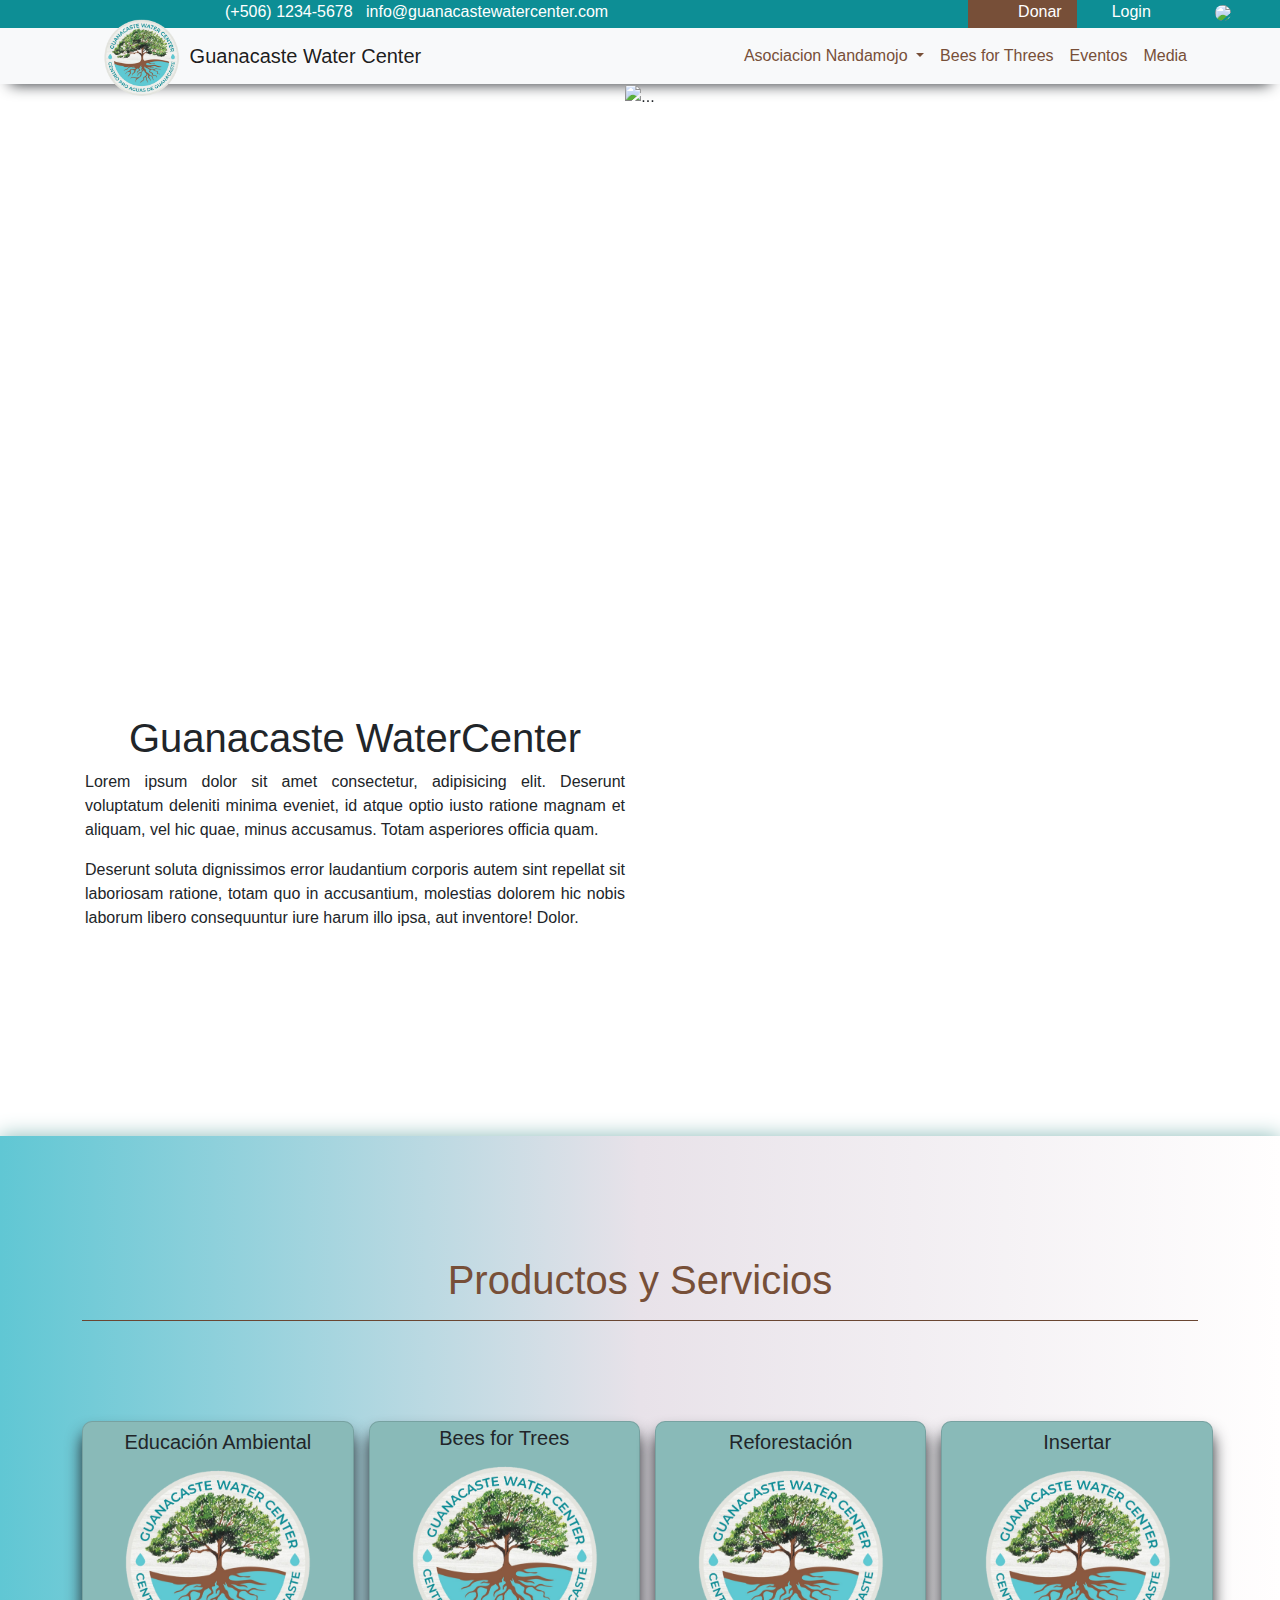
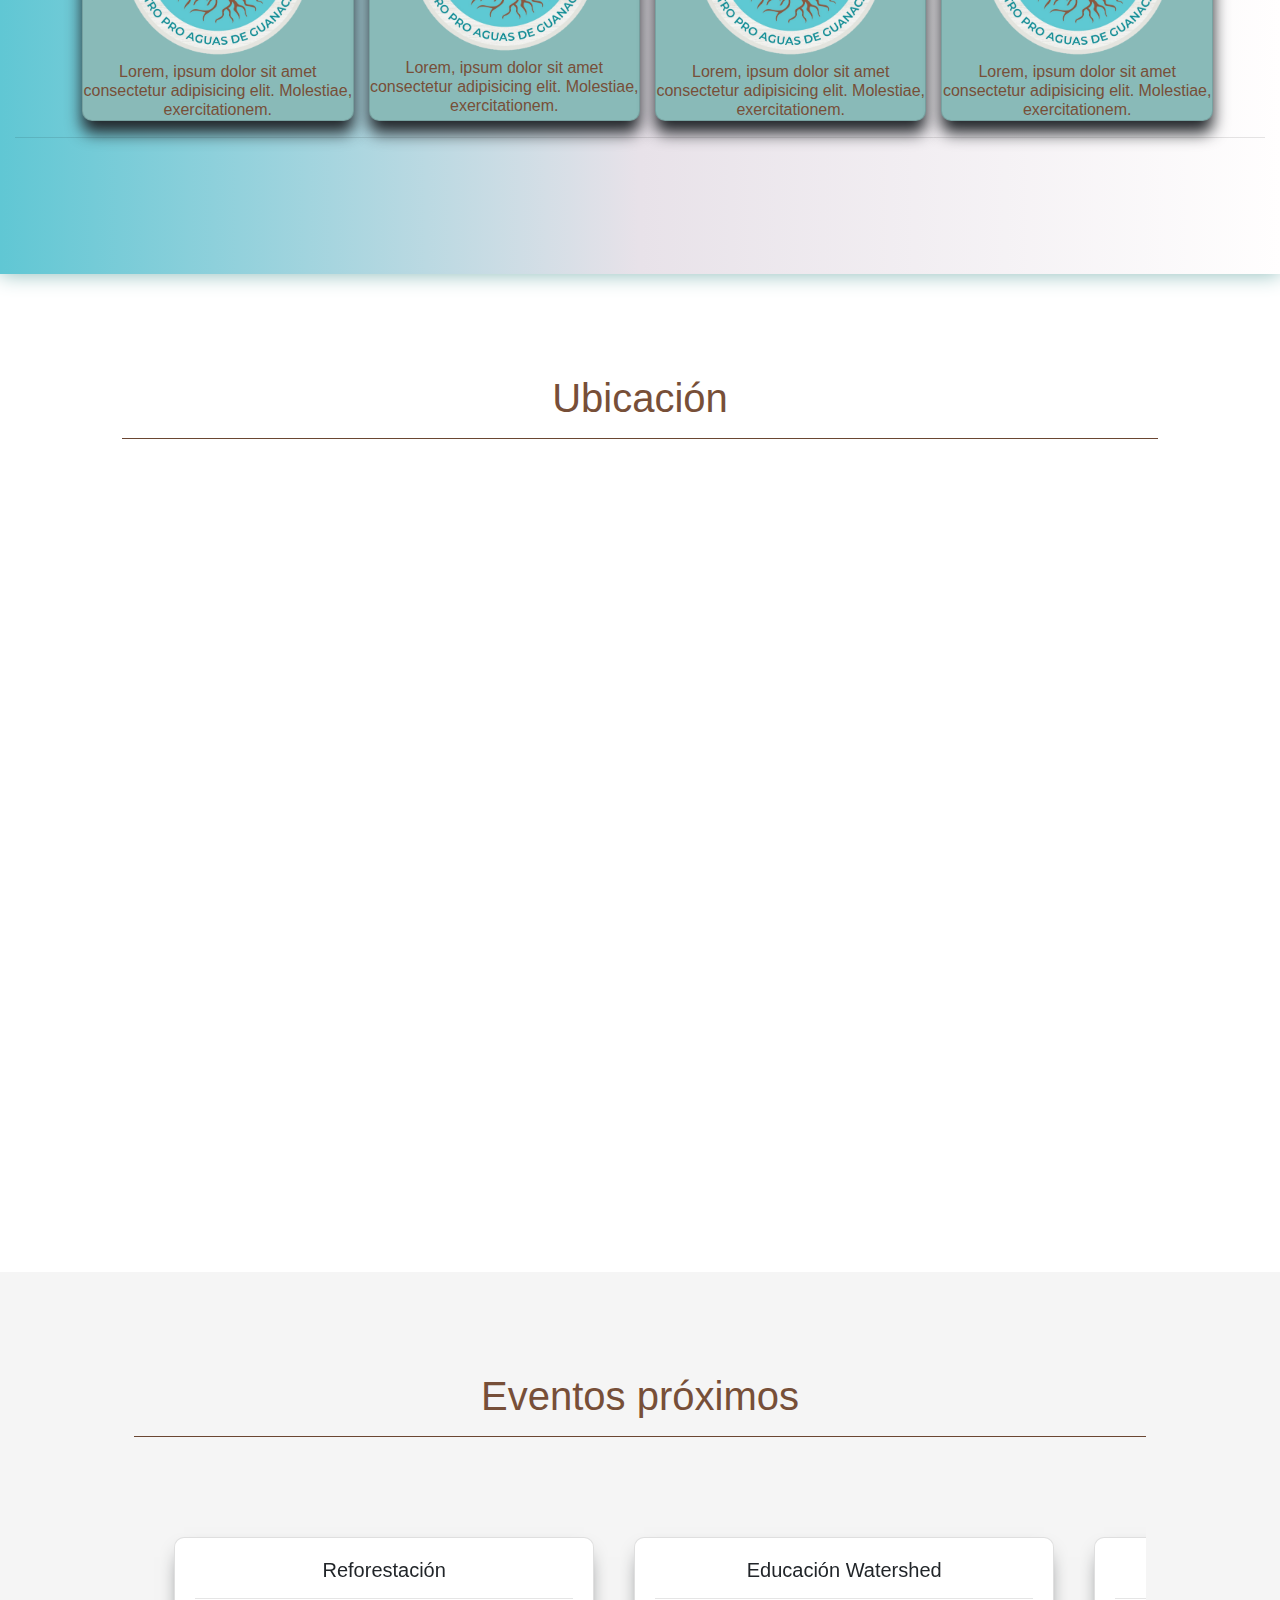
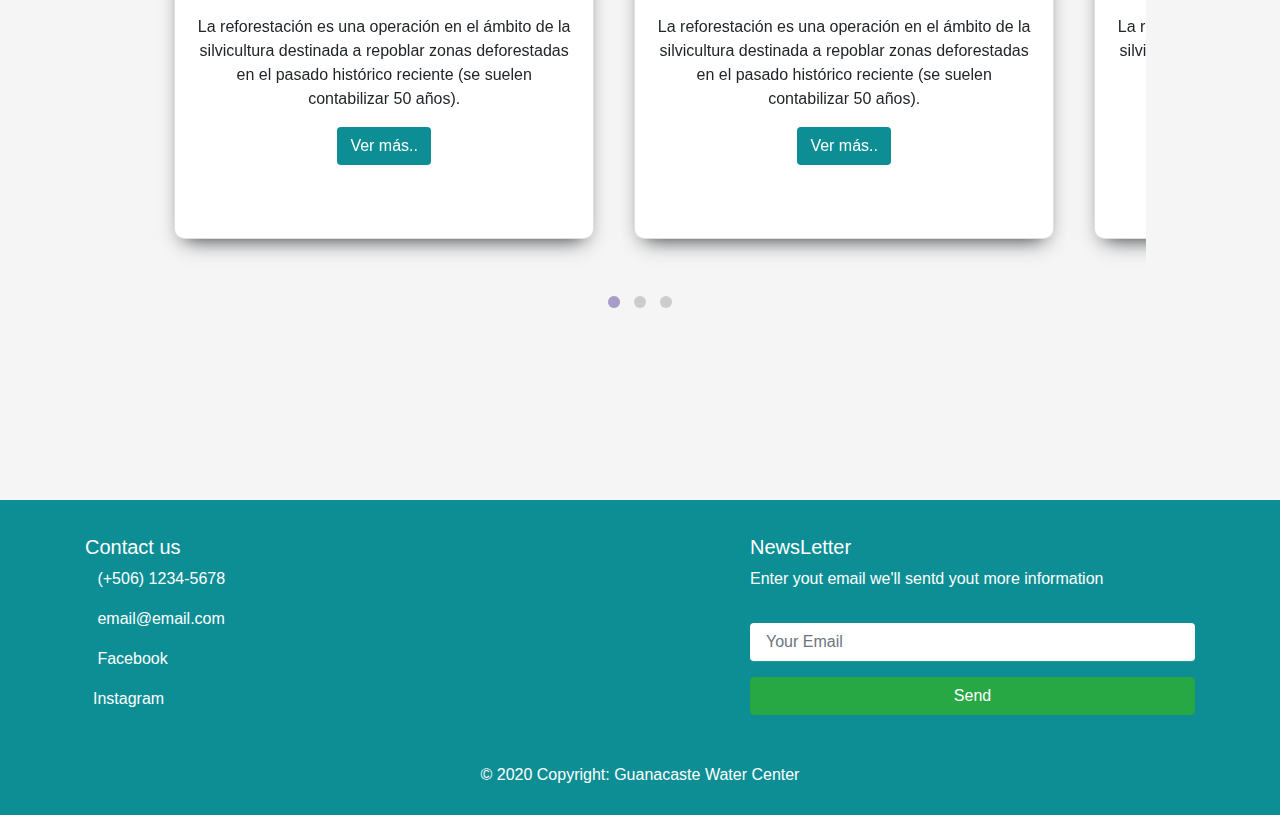
==== index.html @ 2e6955b2 "actualizacion" ====
<!DOCTYPE html>
<html lang="en">

<head>
    <meta charset="UTF-8">

    <link rel="stylesheet" href="https://stackpath.bootstrapcdn.com/bootstrap/4.4.1/css/bootstrap.min.css" integrity="sha384-Vkoo8x4CGsO3+Hhxv8T/Q5PaXtkKtu6ug5TOeNV6gBiFeWPGFN9MuhOf23Q9Ifjh" crossorigin="anonymous">

    <link rel="stylesheet" href="https://use.fontawesome.com/releases/v5.0.13/css/all.css" integrity="sha384-DNOHZ68U8hZfKXOrtjWvjxusGo9WQnrNx2sqG0tfsghAvtVlRW3tvkXWZh58N9jp" crossorigin="anonymous">

    <link href="https://fonts.googleapis.com/css2?family=Fauna+One&family=Sansita:wght@700&display=swap" rel="stylesheet">

    <link rel="stylesheet" href="css/Index.css">

    <link rel="stylesheet" href="/css/libs/glider.min.css">

    <meta name="viewport" content="width=device-width, initial-scale=1.0">

    <title>Guanacaste Water Center</title>

</head>

<body>

    <header>

        <div id="first_navbar" class="d-none d-xl-block">
            <div class="row">
                <div class="col-9 text-left">
                    <p class="text-white phone"><i class="fas fa-phone"></i> (+506) 1234-5678&nbsp;&nbsp; <i class="fas fa-envelope"></i> info@guanacastewatercenter.com</p>

                </div>
                <div class="col-1 text-right donar">

                    <p class="text-white"><i class="fas fa-hand-holding-usd">&nbsp;</i>Donar</p>
                </div>
                <div class="col-1 text-center">
                    <p class="text-white"><i class="fas fa-sign-in-alt"></i> Login</p>
                </div>
                <div class="col-1 text-right bandera">
                    <img class="rounded-circle" src="img/bandera.png" alt=" " height="20px" width="20px"><i class="fas fa-chevron-down text-light ml-1 "></i>
                </div>
            </div>
        </div>


        <nav class="navbar navbar-expand-lg navbar-light bg-light">
            <div class="container">
                <a class="navbar-brand" href="Index.html">
                    <div class="row">
                        <div class="col ">
                            <img src="img/7.png" width="30" height="30" class="flota d-inline-block align-top disableWidth720" alt=" ">
                        </div>
                        <div class="col-12 col-md-8">
                            &nbsp;Guanacaste Water Center
                        </div>
                    </div>
                </a>
                <button class="navbar-toggler" type="button" data-toggle="collapse" data-target="#navbarSupportedContent" aria-controls="navbarSupportedContent" aria-expanded="false" aria-label="Toggle navigation">
                    <span class="navbar-toggler-icon"></span>
                  </button>

                <div class="collapse navbar-collapse" id="navbarSupportedContent">

                    <ul class="navbar-nav ml-auto">
                        <li class="nav-item active dropdown">
                            <a routerLinkActive="active" class="nav-link dropdown-toggle color_texto" routerLink="/ " id="navbarDropdown" role="button" data-toggle="dropdown" aria-haspopup="true" aria-expanded="false">
                            Asociacion Nandamojo
                        </a>
                            <div class="dropdown-menu" aria-labelledby="navbarDropdown">
                                <a class="dropdown-item color_texto" routerLink="/ " href="aboutUs.html ">About us</a>
                                <hr>
                                <a class="dropdown-item color_texto " routerLink="/ " href="gw.html ">Guanacaste Watershed</a>
                            </div>
                        </li>


                        <li class="nav-item active">
                            <a class="nav-link color_texto" routerLinkActive="active" routerLink="/ " href="bft.html ">Bees for Threes</a>
                        </li>

                        <li class="nav-item active">
                            <a class="nav-link color_texto" routerLinkActive="active" routerLink="/ " href="eventos.html ">Eventos</a>
                        </li>

                        <li class="nav-item active">
                            <a class="nav-link color_texto" routerLinkActive="active" routerLink="/ " href="media.html ">Media</a>
                        </li>

                    </ul>

                </div>
            </div>
        </nav>

    </header>

    <!-- fin de los Headers-->

    <!--Carrusel Principal-->
    <div id="carousel-principal" class="carousel slide" data-ride="carousel">

        <ol class="carousel-indicators">
            <li data-target="#carousel-principal" data-slide-to="0" class="active"></li>
            <li data-target="#carousel-principal" data-slide-to="1"></li>
            <li data-target="#carousel-principal" data-slide-to="2"></li>
            <li data-target="#carousel-principal" data-slide-to="3"></li>
            <li data-target="#carousel-principal" data-slide-to="4"></li>
            <li data-target="#carousel-principal" data-slide-to="5"></li>
        </ol>

        <div class="carousel-inner">

            <div class="carousel-item active">
                <img src="img/1.jpg " class="img-carousel-principal" alt="...">

                <div class="carousel-caption">
                    <h1 class="col-10 offset-1">Centro para educación, experimentación y modelos de manejo de agua</h1>
                </div>

            </div>

            <div class="carousel-item">
                <img src="img/2.jpg " class="img-carousel-principal" alt="...">

                <div class="carousel-caption">
                    <h1 class="col-10 offset-1">Brindamos conocimientos para afrontar los retos del cambio climático</h1>
                </div>

            </div>

            <div class="carousel-item">
                <img src="img/3.jpg" class="img-carousel-principal" alt="...">

                <div class="carousel-caption">
                    <h1 class="col-10 offset-1">Proveemos de plantas y herramientas a las comunidades</h1>
                </div>

            </div>

            <div class="carousel-item">
                <img src="img/4.jpg" class="img-carousel-principal" alt="... ">

                <div class="carousel-caption">
                    <h1 class="col-10 offset-1 ">Asegurando agua para el futuro</h1>
                </div>

            </div>

            <div class="carousel-item">
                <img src="img/5.jpg" class="img-carousel-principal" alt="... ">

                <div class="carousel-caption">
                    <h1 class="col-10 offset-1">Apoyamos emprendimientos locales</h1>
                </div>

            </div>

            <div class="carousel-item">
                <img src="img/6.jpg" class="img-carousel-principal" alt="... ">

                <div class="carousel-caption">
                    <h1 class="col-10 offset-1">Educación ambiental para todas las edades
                    </h1>
                </div>


            </div>

        </div>

        <a class="carousel-control-prev" href="#carousel-principal" role="button" data-slide="prev">
            <span class="carousel-control-prev-icon " aria-hidden="true "></span>
            <span class="sr-only ">Previous</span>
        </a>

        <a class="carousel-control-next" href="#carousel-principal" role="button" data-slide="next">
            <span class="carousel-control-next-icon" aria-hidden="true "></span>
            <span class="sr-only">Next</span>
        </a>

    </div>
    <!--Fin del carousel principal-->

    <!---Inicio del texto y video-->
    <div id="Texto-Video" class="container">

        <div class="row">
            <div class="container col-6">
                <h1 class="text-center"> Guanacaste WaterCenter </h1>
                <p class="text-justify">Lorem ipsum dolor sit amet consectetur, adipisicing elit. Deserunt voluptatum deleniti minima eveniet, id atque optio iusto ratione magnam et aliquam, vel hic quae, minus accusamus. Totam asperiores officia quam.
                </p>

                <p class="text-justify"> Deserunt soluta dignissimos error laudantium corporis autem sint repellat sit laboriosam ratione, totam quo in accusantium, molestias dolorem hic nobis laborum libero consequuntur iure harum illo ipsa, aut inventore! Dolor.
                </p>
            </div>

            <div class="container col-6">
                <div id='right-box' class="container">
                    <iframe width="560" height="315" src="https://www.youtube.com/embed/EqD8aSMEpVE" frameborder="0 " allow="accelerometer; autoplay; encrypted-media; gyroscope; picture-in-picture " allowfullscreen></iframe>
                </div>
            </div>​
        </div>
    </div>
    <!--Fin del texto y video-->


    <!----- Productos y servicios ----->
    <div id="products-services-container" class="container-fluid">
        <div id="products-services-list"   class="container col-11">

            <h1>Productos y Servicios</h1>

            <hr color="#774F38">
            <div  class="card-deck">
                <div id="dimesion" class="card">
                    <h5 class="text-center mt-2" id=" texto_Productos "> Educación Ambiental </h5>
                    <a href="http://ourwatershed.org/"> 
                    <img id="dimesionCard" src="img/7.png " class="card-deck" alt="hola CR">
                </a>
                <h6>Lorem, ipsum dolor sit amet consectetur adipisicing elit. Molestiae, exercitationem.</h6>
                </div>
                <div id="dimesion" class="card ">
                    <h5 class="text-center mt-1 " id="texto_Productos "> Bees for Trees</h5>
                    <a href="http://ourwatershed.org/">
                    <img id="dimesionCard" src="img/7.png " class="card-deck" alt=",, ">
                    </a>
                    <h6>Lorem, ipsum dolor sit amet consectetur adipisicing elit. Molestiae, exercitationem.</h6>
                </div>
                <div id="dimesion" class="card ">
                    <h5 class="text-center mt-2 " id="texto_Productos "> Reforestación </h5>
                    <a href="http://ourwatershed.org/">
                    <img id="dimesionCard" src="img/7.png " class="card-deck" alt=",, ">
                    </a>
                    <h6>Lorem, ipsum dolor sit amet consectetur adipisicing elit. Molestiae, exercitationem.</h6>
                </div>
                <div id="dimesion" class="card ">
                    <h5 class="text-center mt-2 " id="texto_Productos "> Insertar  </h5>
                    <a href="http://ourwatershed.org/">
                    <img id="dimesionCard" src="img/7.png " class="card-img-top ">
                    </a>
                    <h6>Lorem, ipsum dolor sit amet consectetur adipisicing elit. Molestiae, exercitationem.</h6>
                </div>
               

            </div>
        </div>
        <hr>
    </div>
    

    <!------------------fin de productos y servicios -------------------------->
    <!----- Ubicacion  ----->
    <div id="container-lotation" class="container col-10">

        <h1 id="location-title">Ubicación</h1>
        <hr color="#774F38" />

        <div id="map-responsive" class="container text-center">
            <iframe src="https://www.google.com/maps/embed?pb=!1m18!1m12!1m3!1d6799.885599867194!2d-85.78431232140291!3d10.186272406468937!2m3!1f0!2f0!3f0!3m2!1i1024!2i768!4f13.1!3m3!1m2!1s0x8f9e47231d18afc7%3A0x9599993cffe768b!2sEl%20Centro%20Verde%20-%20Asociaci%C3%B3n%20Nandamojo%20-%20Restoring%20Our%20Watershed!5e1!3m2!1ses!2scr!4v1597035535818!5m2!1ses!2scr "
                width="1000" height="450" center="0" margin="Center" frameborder="0 " style="border:0; " allowfullscreen=" " aria-hidden="false " tabindex="0 "></iframe>
        </div>
    </div>
    <!-----------------fin de  ubicacion ------------------------->

    <!----------------------Next Events---------------------------->

    <div id="events-container" class="container-fluid">
        <div id="next-events" class="container col-10">

            <h1>Eventos próximos</h1>
            <hr color="#774F38">
            <script src="/js/libs/glider.min.js"></script>

            <div class="glider-contain multiple">

                <button class="glider-prev">
                <i class="fa fa-chevron-left"></i>
            </button>

                <div class="glider">

                    <div class="card">
                        <div class="card-body">
                            <h5 class="card-title">Reforestación</h5>
                            <hr>
                            <p class="card-text">La reforestación es una operación en el ámbito de la silvicultura destinada a repoblar zonas deforestadas en el pasado histórico reciente (se suelen contabilizar 50 años).
                            </p>
                            <button id="btn-event" href="#" class="btn"> Ver más.. </button>
                        </div>
                    </div>

                    <div class="card">
                        <div class="card-body">
                            <h5 class="card-title">Educación Watershed</h5>
                            <hr>
                            <p class="card-text">La reforestación es una operación en el ámbito de la silvicultura destinada a repoblar zonas deforestadas en el pasado histórico reciente (se suelen contabilizar 50 años).
                            </p>
                            <button id="btn-event" href="#" class="btn"> Ver más.. </button>
                        </div>
                    </div>

                    <div class="card">
                        <div class="card-body">
                            <h5 class="card-title">Uso sostenible de la tierra</h5>
                            <hr>
                            <p class="card-text">La reforestación es una operación en el ámbito de la silvicultura destinada a repoblar zonas deforestadas en el pasado histórico reciente (se suelen contabilizar 50 años).
                            </p>
                            <button id="btn-event" href="#" class="btn"> Ver más.. </button>
                        </div>
                    </div>

                    <div class="card">
                        <div class="card-body">
                            <h5 class="card-title">Reforestación</h5>
                            <hr>
                            <p class="card-text">La reforestación es una operación en el ámbito de la silvicultura destinada a repoblar zonas deforestadas en el pasado histórico reciente (se suelen contabilizar 50 años).
                            </p>
                            <button id="btn-event" href="#" class="btn"> Ver más.. </button>
                        </div>
                    </div>

                    <div class="card">
                        <div class="card-body">
                            <h5 class="card-title">Uso sostenible de la tierra</h5>
                            <hr>
                            <p class="card-text">La reforestación es una operación en el ámbito de la silvicultura destinada a repoblar zonas deforestadas en el pasado histórico reciente (se suelen contabilizar 50 años).
                            </p>
                            <button id="btn-event" href="#" class="btn"> Ver más.. </button>
                        </div>
                    </div>

                </div>

                <button class="glider-next">
                <i class="fa fa-chevron-right"></i>
            </button>
                <div id="dots" class="glider-dots"></div>
            </div>

        </div>
    </div>

    <!--End of NextEvents-->

    <footer class="footer ">
        <div class="container ">
            <div class="row ">
                <div class="col-md-5 ">
                    <h5>Contact us</h5>
                    <ul class="list-unstyled ">
                        <li>
                            <p><i class="fas fa-phone fa-1x mr-2 "></i>&nbsp;(+506) 1234-5678</p>
                        </li>
                        <li>
                            <p><i class="fas fa-envelope fa-1x mr-2 "></i>&nbsp;email@email.com</p>
                        </li>
                        <li>
                            <p><i class="fab fa-facebook-f fa-1x mr-2 "></i>&nbsp;Facebook</p>
                        </li>
                        <li>
                            <p><i class="fab fa-instagram fa-1x mr-2 "></i>Instagram</p>
                        </li>
                    </ul>
                </div>
                <div class="col-md-2 ">
                </div>
                <div class="col-md-5 ">
                    <form>
                        <fieldset class="form-group ">
                            <h5>NewsLetter</h5>
                            <p>Enter yout email we'll sentd yout more information</p>
                            <!-- <input type="email " class="form-control " id="exampleInputEmail1 " placeholder="Enter email "> -->
                        </fieldset>
                        <fieldset class="form-group ">
                            <input type="text " class="form-control " placeholder="Your Email ">
                        </fieldset>
                        <fieldset class="form-group text-xs-right ">
                            <button type="button " class="btn btn-success btn-block ">Send</button>
                        </fieldset>
                    </form>
                </div>
            </div>
        </div>

        <!-- Copyright -->
        <div class="footer-copyright text-center py-3 mt-3 ">© 2020 Copyright:
            <a> Guanacaste Water Center</a>
        </div>
        <!-- Copyright -->

    </footer>


    <script src="https://code.jquery.com/jquery-3.4.1.slim.min.js" integrity="sha384-J6qa4849blE2+poT4WnyKhv5vZF5SrPo0iEjwBvKU7imGFAV0wwj1yYfoRSJoZ+n" crossorigin="anonymous"></script>
    <script src="https://cdn.jsdelivr.net/npm/popper.js@1.16.0/dist/umd/popper.min.js" integrity="sha384-Q6E9RHvbIyZFJoft+2mJbHaEWldlvI9IOYy5n3zV9zzTtmI3UksdQRVvoxMfooAo" crossorigin="anonymous"></script>
    <script src="https://stackpath.bootstrapcdn.com/bootstrap/4.4.1/js/bootstrap.min.js" integrity="sha384-wfSDF2E50Y2D1uUdj0O3uMBJnjuUD4Ih7YwaYd1iqfktj0Uod8GCExl3Og8ifwB6" crossorigin="anonymous"></script>
    <script src="/js/Index.js"></script>

</body>

</html>
---- css/Index.css ----
/* navbar */

.img_donar {
    width: 20px;
    height: 15px;
    position: absolute;
    z-index: 12;
    top: 5px;
    left: 35px;
}

.bandera {
    position: absolute;
    right: 30px;
}

.phone {
    margin-left: 225px;
}

#first_navbar {
    background-color: #0D8E95;
    height: 28px;
}

.fa-phone {
    -ms-transform: rotate(110deg);
    /* IE 9 */
    -webkit-transform: rotate(110deg);
    /* Chrome, Safari, Opera */
    transform: rotate(110deg);
}

nav {
    background-color: #ffffff;
    box-shadow: 0px 10px 15px -10px;
}

#navbarSupportedContent>ul>li>a {
    color: #774F38;
}

.donar {
    background-color: #774F38;
}

.flota {
    position: absolute;
    width: 83px;
    height: 83px;
    z-index: 12;
    top: -25px;
    left: 30px;
}

#company-name {
    color: #774F38;
}

#barra {
    height: 30px;
}

@media (min-width: 0px) {
    .disableWidth720 {
        display: none !important;
    }
}

@media (min-width: 720px) {
    .disableWidth720 {
        display: block !important;
    }
}


/* fin de navbar */


/* CSS para texto de ubicacion y productos & servicios 
*/


/* */

#container-lotation {
    width: auto;
    margin-top: 100px;
    margin-bottom: 150px;
    text-align: center;
    position: relative;
}

#map-responsive{
    overflow:hidden;
    padding-bottom:56.25%;
    position:relative;
    height:0;
}
.map-responsive iframe{
    left:0;
    top:0;
    height:100%;
    width:100%;
    position:absolute;
}
@media only screen and (max-width: 900px) {
    /* For mobile phones: */
    #map-responsive {
        margin-left: auto;
        margin-right: auto;
        min-width:  100px;
        min-height: 100px;   
        height:auto ;
        width: auto;
        margin-top: auto;
        
    }
  }
  

#container-lotation>hr {
    margin-bottom: 100px;
}

#location-title {
    color: #774F38;
}

#products-services-list>hr {
    margin-bottom: 100px;
}

#products-services-list>h1 {
    text-align: center;
    color: #774F38;
}

#texto_Productos {
    color: #707070;
    text-align: center;
    font-family: Arial, Helvetica, sans-serif;
    width: 40px;
}

#textoCard {
    color: burlywood;
    font: outline;
    text-align: center;
}

#dimesion {
    margin-right: 0px;
    box-sizing: border-box;
    display: flex;
    background-color: #89BAB8;
    border-radius: 10px;
    transform: translateY(-25);
    box-shadow: 0 12px 16px;
    transition: all 0.25s;
    cursor: pointer;
    top: 0;
    
} 
 h6{
    color: #774F38;
    text-align: center;
       
}


#dimesionCard {
    width: 100%;
    height: 100%;
    transition: all 500ms ease-out;
}
@media only screen and (min-width: 100px) {
    /* For mobile phones: */
    #dimesionCard {
        
        width: 205px;
        height: 200px;
        
        
    }
  }


#products-services-container {
    background: -webkit-linear-gradient(right, rgba(255, 254, 254, 0.993), rgb(232, 226, 233), #60C7D4);
    padding-bottom: 120px;
    padding-top: 120px;
    overflow: hidden;
    border-radius: 0px;
    box-shadow: 0 0px 20px #89BAB8;
}


/* fin de css de productos & servicios y ubicacion  */


/*inicio carousel principal*/

.carousel-item {
    height: 500px;
    width: 100%;
    align-items: center;
    text-align: center;
}

.img-carousel-principal {
    margin: 0 auto;
    width: 100%;
    height: 100%;
    object-fit: cover;
}

.carousel-control-next-icon,
.carousel-control-prev-icon {
    width: 50px;
    height: 50px;
}

.carousel-caption {
    left: 0;
    bottom: 0;
    top: 0;
    right: 0;
    text-align: center;
    align-items: center;
}

.carousel-control-prev,
.carousel-control-next {
    z-index: 10;
}

.carousel-caption>h1 {
    padding-top: 195px;
}


/*fin del carousel principal*/


/* footer */


/* Sticky footer position and size
-------------------------------------------------- */

html {
    position: relative;
    min-height: 100%;
}

body {
    /* Margin bottom by footer height */
    margin-bottom: 300px;
}

.footer {
    position: absolute;
    bottom: 0;
    width: 100%;
    /* Set the fixed height of the footer here */
    height: 300px;
    color: white;
}


/* Taller footer on small screens */

@media (max-width: 34em) {
    body {
        margin-bottom: 500px;
    }
    .footer {
        height: 500px;
    }
}


/* Sticky footer style and color
-------------------------------------------------- */

footer {
    padding-top: 35px;
    padding-bottom: 280px;
    background-color: #0D8E95;
}

footer a {
    text-decoration: none;
}

footer .form-control {
    box-shadow: 0 1px 0 0 rgba(255, 255, 255, 0.1);
    border: none;
    resize: none;
    color: #d1d2d2;
    padding: 0.7em 1em;
}


/* Margenes de arriba y de abajo del texto y video*/

#Texto-Video {
    padding-top: 130px;
    padding-bottom: 100px;
}


/* Margenes de arriba y de abajo del texto y video*/


/*next events css*/

.card,
.card-body {
    align-items: center;
    height: 300px;
    width: auto;
}

#next-events {
    padding-top: 100px;
    padding-bottom: 200px;
    align-items: center;
    text-align: center;
}

#next-events>h1 {
    color: #774F38;
}

#next-events>hr {
    margin-bottom: 50px;
}

.glider-slide {
    margin-left: 20px;
    margin-right: 20px;
    margin-bottom: 50px;
    margin-top: 50px;
    border-radius: 10px;
    box-shadow: 0px 10px 20px -10px;
    transition: 0.4s;
}

.glider-slide:hover {
    transform: scale(1.08, 1.08);
}

#events-container {
    background: rgba(245, 245, 245);
}

.draggable {
    padding-left: 20px;
    padding-right: 20px;
}

#btn-event {
    background-color: #0D8E95;
    color: #ffffff;
}

.glider-prev,
.glider-next {
    margin-top: 50px;
}


/*next events css*/

#container-product-services>hr {
    margin-bottom: 100px;
}
---- css/libs/glider.min.css ----
.glider,.glider-contain{margin:0 auto;position:relative}.glider,.glider-track{transform:translateZ(0)}.glider-dot,.glider-next,.glider-prev{border:0;padding:0;user-select:none;outline:0}.glider-contain{width:100%}.glider{overflow-y:hidden;-webkit-overflow-scrolling:touch;-ms-overflow-style:none}.glider-track{width:100%;margin:0;padding:0;display:flex;z-index:1}.glider.draggable{user-select:none;cursor:-webkit-grab;cursor:grab}.glider.draggable .glider-slide img{user-select:none;pointer-events:none}.glider.drag{cursor:-webkit-grabbing;cursor:grabbing}.glider-slide{user-select:none;justify-content:center;align-content:center;width:100%;min-width:150px}.glider-slide img{max-width:100%}.glider::-webkit-scrollbar{opacity:0;height:0}.glider-next,.glider-prev{position:absolute;background:0 0;z-index:2;font-size:40px;text-decoration:none;left:-23px;top:30%;cursor:pointer;color:#666;opacity:1;line-height:1;transition:opacity .5s cubic-bezier(.17,.67,.83,.67),color .5s cubic-bezier(.17,.67,.83,.67)}.glider-next:focus,.glider-next:hover,.glider-prev:focus,.glider-prev:hover{color:#ccc}.glider-next{right:-23px;left:auto}.glider-next.disabled,.glider-prev.disabled{opacity:.25;color:#666;cursor:default}.glider-hide{opacity:0}.glider-dots{user-select:none;display:flex;flex-wrap:wrap;justify-content:center;margin:0 auto;padding:0}.glider-dot{display:block;cursor:pointer;color:#ccc;border-radius:999px;background:#ccc;width:12px;height:12px;margin:7px}.glider-dot:focus,.glider-dot:hover{background:#ddd}.glider-dot.active{background:#a89cc8}@media(max-width:36em){.glider::-webkit-scrollbar{opacity:1;-webkit-appearance:none;width:7px;height:3px}.glider::-webkit-scrollbar-thumb{opacity:1;border-radius:99px;background-color:rgba(156,156,156,.25);-webkit-box-shadow:0 0 1px rgba(255,255,255,.25);box-shadow:0 0 1px rgba(255,255,255,.25)}}
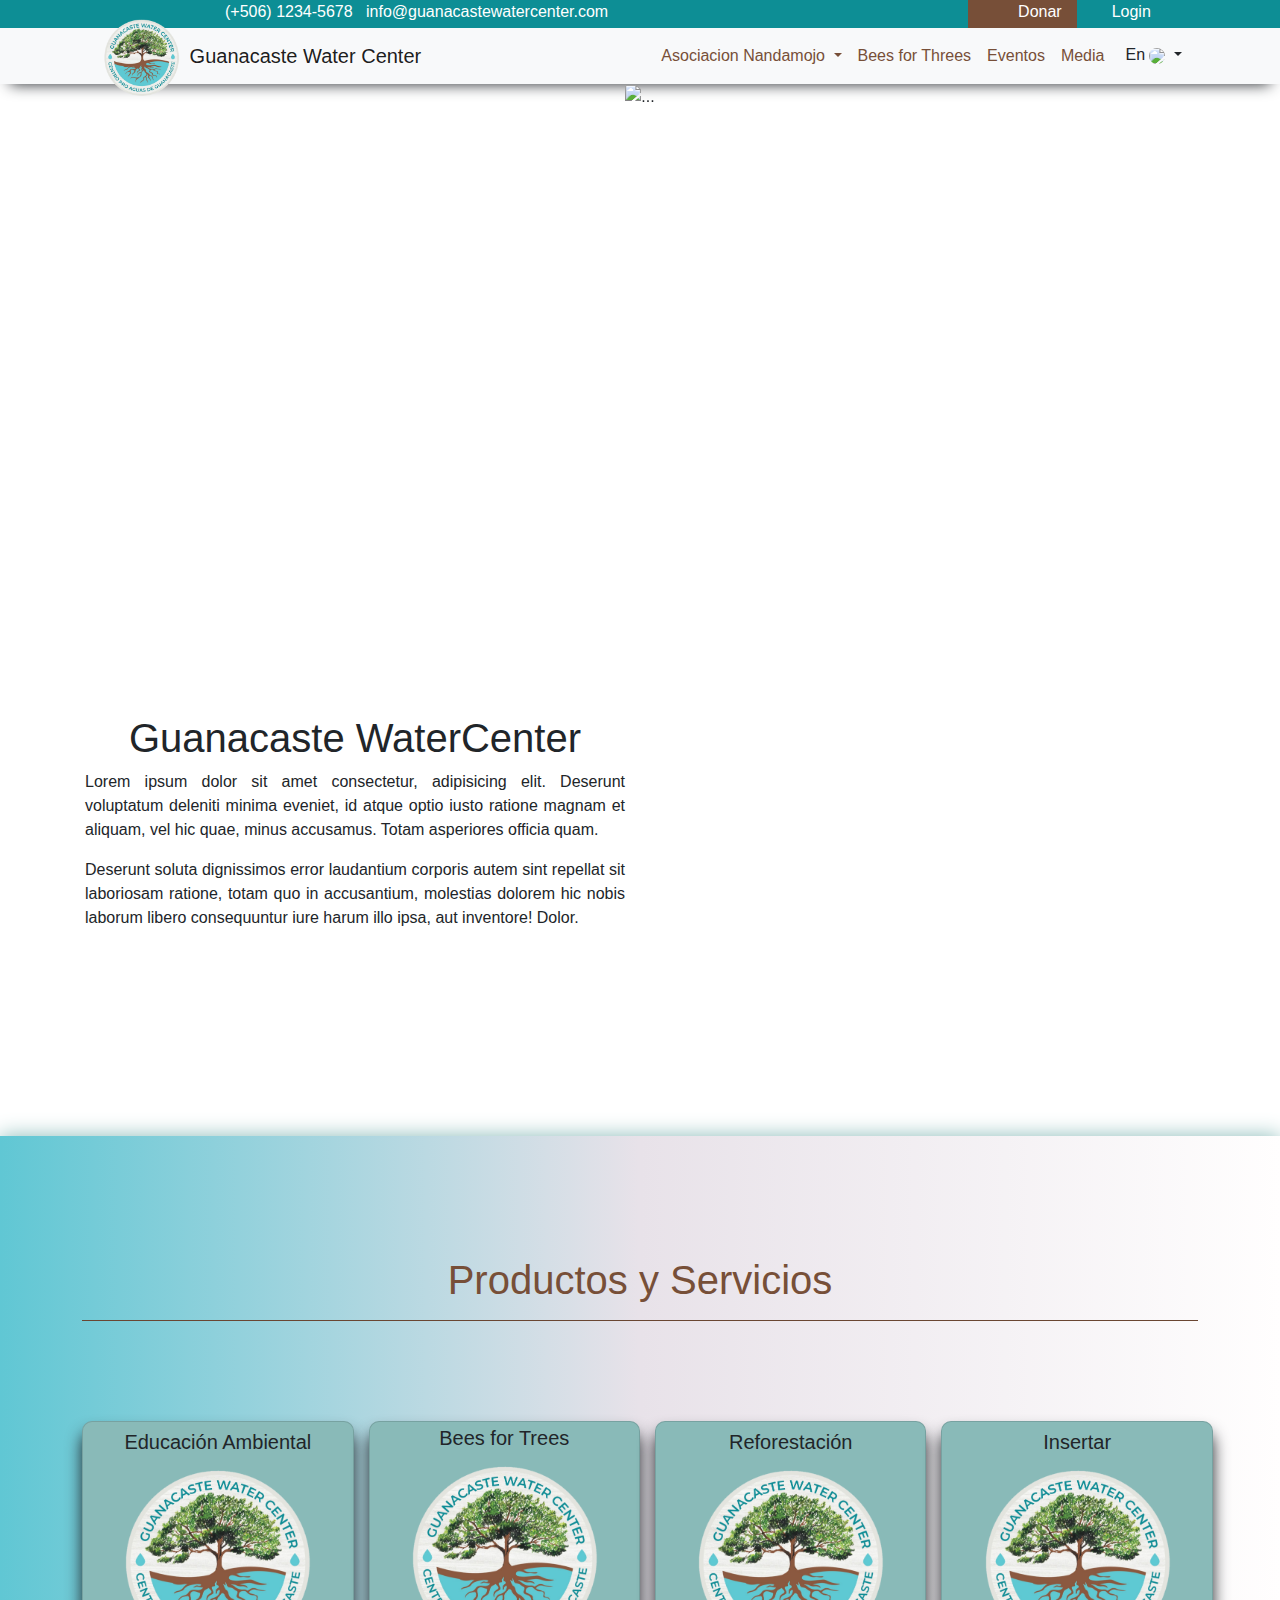
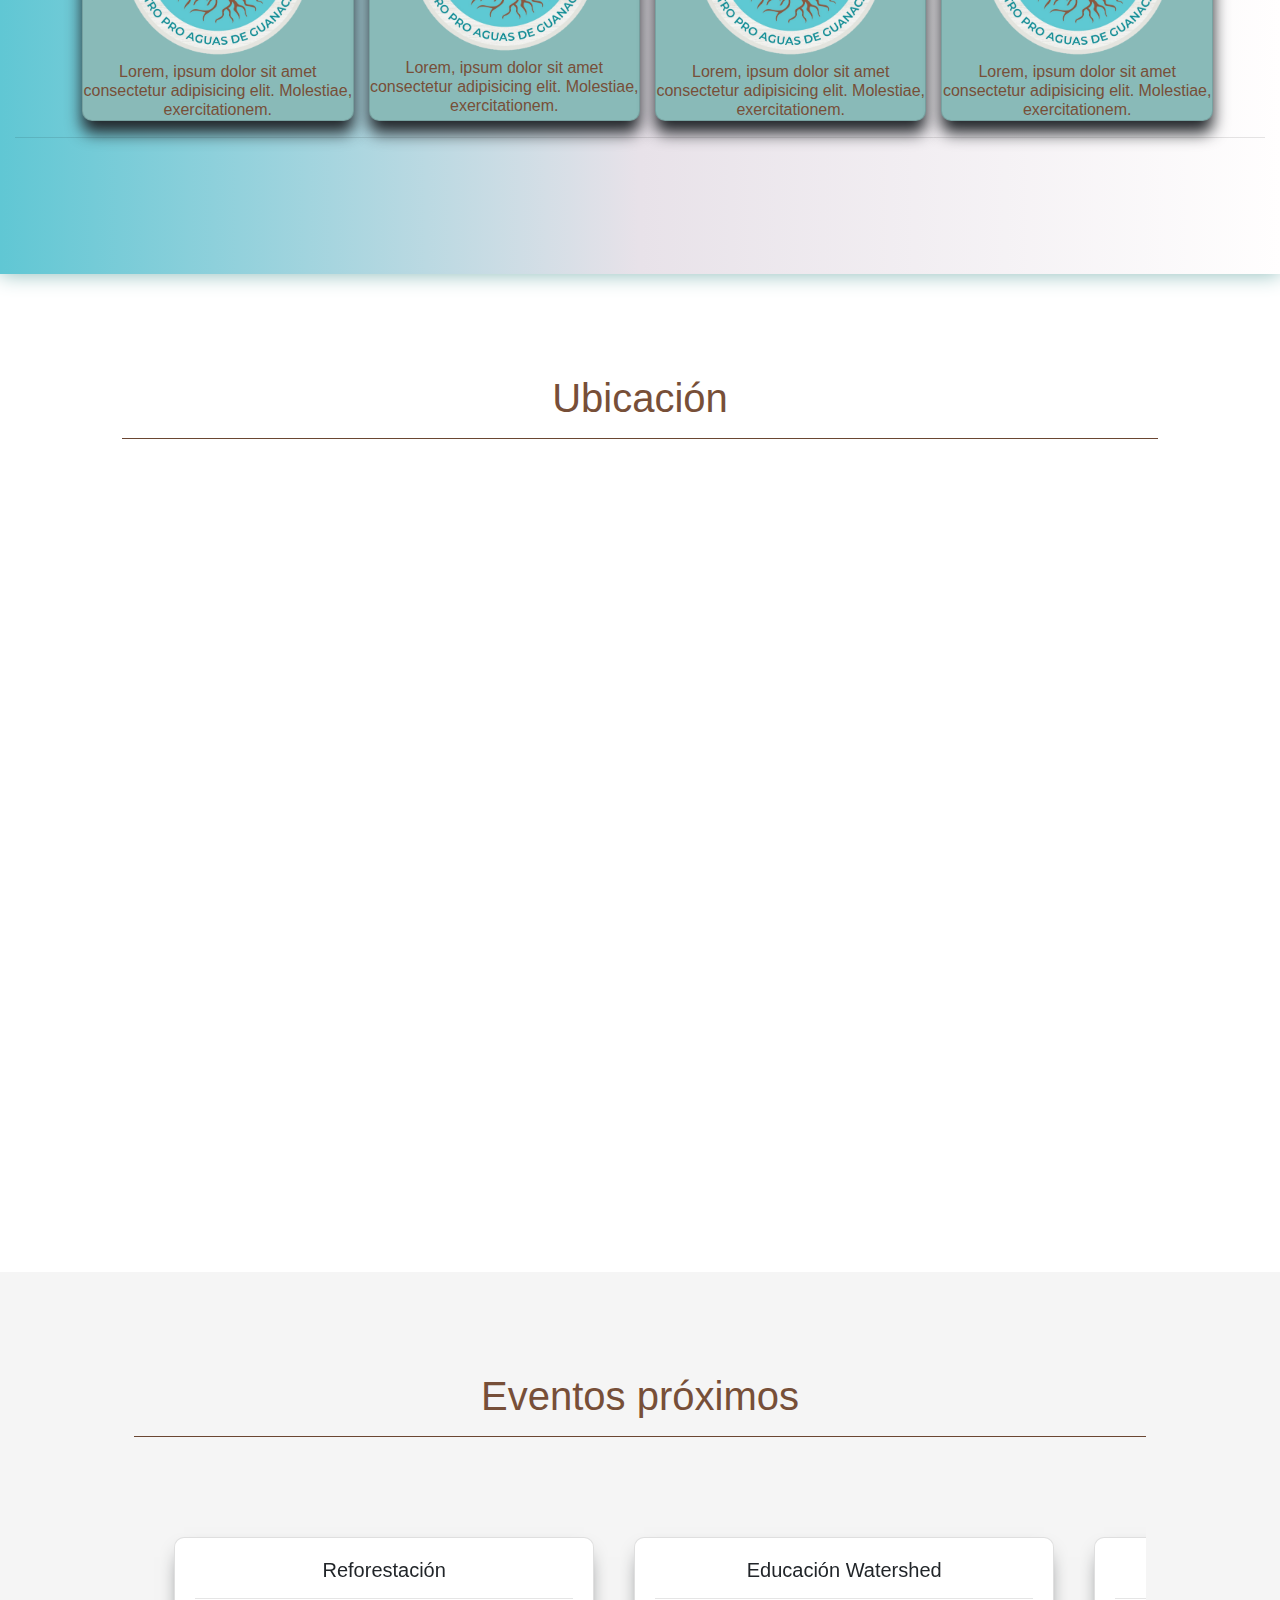
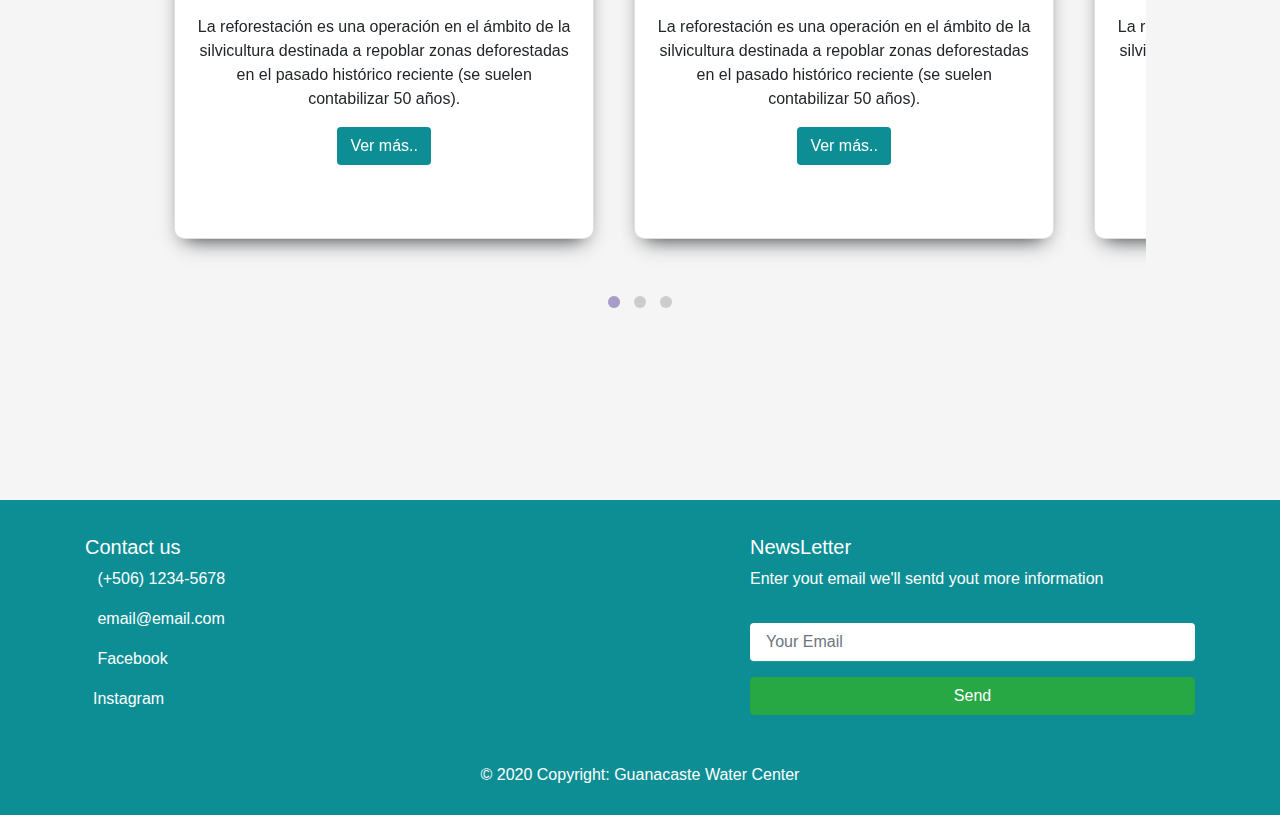
==== commit 008b44ff: "no message" ====
--- a/index.html
+++ b/index.html
@@ -36,9 +36,6 @@
                 </div>
                 <div class="col-1 text-center">
                     <p class="text-white"><i class="fas fa-sign-in-alt"></i> Login</p>
-                </div>
-                <div class="col-1 text-right bandera">
-                    <img class="rounded-circle" src="img/bandera.png" alt=" " height="20px" width="20px"><i class="fas fa-chevron-down text-light ml-1 "></i>
                 </div>
             </div>
         </div>
@@ -87,6 +84,17 @@
                             <a class="nav-link color_texto" routerLinkActive="active" routerLink="/ " href="media.html ">Media</a>
                         </li>
 
+                        <li class="nav-item boton_nav">
+                            <div class="btn-group boton_nav">
+                                <button type="button" class="btn btn-light dropdown-toggle" data-toggle="dropdown" aria-haspopup="true" aria-expanded="false">
+                                  En   <img class="rounded-circle" src="img/bandera.png" alt=" " height="20px" width="20px">
+                                </button>
+                                <div class="dropdown-menu ">
+                                    <a class="dropdown-item" href="#">Es   <img class="rounded-circle" src="img/banderaEs.png" alt=" " height="20px" width="20px"></a>
+                                </div>
+                            </div>
+                        </li>
+
                     </ul>
 
                 </div>
@@ -207,47 +215,47 @@
 
     <!----- Productos y servicios ----->
     <div id="products-services-container" class="container-fluid">
-        <div id="products-services-list"   class="container col-11">
+        <div id="products-services-list" class="container col-11">
 
             <h1>Productos y Servicios</h1>
 
             <hr color="#774F38">
-            <div  class="card-deck">
+            <div class="card-deck">
                 <div id="dimesion" class="card">
                     <h5 class="text-center mt-2" id=" texto_Productos "> Educación Ambiental </h5>
-                    <a href="http://ourwatershed.org/"> 
-                    <img id="dimesionCard" src="img/7.png " class="card-deck" alt="hola CR">
-                </a>
-                <h6>Lorem, ipsum dolor sit amet consectetur adipisicing elit. Molestiae, exercitationem.</h6>
+                    <a href="http://ourwatershed.org/">
+                        <img id="dimesionCard" src="img/7.png " class="card-deck" alt="hola CR">
+                    </a>
+                    <h6>Lorem, ipsum dolor sit amet consectetur adipisicing elit. Molestiae, exercitationem.</h6>
                 </div>
                 <div id="dimesion" class="card ">
                     <h5 class="text-center mt-1 " id="texto_Productos "> Bees for Trees</h5>
                     <a href="http://ourwatershed.org/">
-                    <img id="dimesionCard" src="img/7.png " class="card-deck" alt=",, ">
+                        <img id="dimesionCard" src="img/7.png " class="card-deck" alt=",, ">
                     </a>
                     <h6>Lorem, ipsum dolor sit amet consectetur adipisicing elit. Molestiae, exercitationem.</h6>
                 </div>
                 <div id="dimesion" class="card ">
                     <h5 class="text-center mt-2 " id="texto_Productos "> Reforestación </h5>
                     <a href="http://ourwatershed.org/">
-                    <img id="dimesionCard" src="img/7.png " class="card-deck" alt=",, ">
+                        <img id="dimesionCard" src="img/7.png " class="card-deck" alt=",, ">
                     </a>
                     <h6>Lorem, ipsum dolor sit amet consectetur adipisicing elit. Molestiae, exercitationem.</h6>
                 </div>
                 <div id="dimesion" class="card ">
-                    <h5 class="text-center mt-2 " id="texto_Productos "> Insertar  </h5>
+                    <h5 class="text-center mt-2 " id="texto_Productos "> Insertar </h5>
                     <a href="http://ourwatershed.org/">
-                    <img id="dimesionCard" src="img/7.png " class="card-img-top ">
+                        <img id="dimesionCard" src="img/7.png " class="card-img-top ">
                     </a>
                     <h6>Lorem, ipsum dolor sit amet consectetur adipisicing elit. Molestiae, exercitationem.</h6>
                 </div>
-               
+
 
             </div>
         </div>
         <hr>
     </div>
-    
+
 
     <!------------------fin de productos y servicios -------------------------->
     <!----- Ubicacion  ----->
@@ -266,7 +274,7 @@
     <!----------------------Next Events---------------------------->
 
     <div id="events-container" class="container-fluid">
-        <div id="next-events" class="container col-10">
+        <div id="next-events" class="container col-sm-12 col-md-10">
 
             <h1>Eventos próximos</h1>
             <hr color="#774F38">
--- a/css/Index.css
+++ b/css/Index.css
@@ -91,33 +91,33 @@
     position: relative;
 }
 
-#map-responsive{
-    overflow:hidden;
-    padding-bottom:56.25%;
-    position:relative;
-    height:0;
-}
-.map-responsive iframe{
-    left:0;
-    top:0;
-    height:100%;
-    width:100%;
-    position:absolute;
-}
+#map-responsive {
+    overflow: hidden;
+    padding-bottom: 56.25%;
+    position: relative;
+    height: 0;
+}
+
+.map-responsive iframe {
+    left: 0;
+    top: 0;
+    height: 100%;
+    width: 100%;
+    position: absolute;
+}
+
 @media only screen and (max-width: 900px) {
     /* For mobile phones: */
     #map-responsive {
         margin-left: auto;
         margin-right: auto;
-        min-width:  100px;
-        min-height: 100px;   
-        height:auto ;
+        min-width: 100px;
+        min-height: 100px;
+        height: auto;
         width: auto;
         margin-top: auto;
-        
-    }
-  }
-  
+    }
+}
 
 #container-lotation>hr {
     margin-bottom: 100px;
@@ -160,31 +160,26 @@
     transition: all 0.25s;
     cursor: pointer;
     top: 0;
-    
-} 
- h6{
-    color: #774F38;
-    text-align: center;
-       
-}
-
+}
+
+h6 {
+    color: #774F38;
+    text-align: center;
+}
 
 #dimesionCard {
     width: 100%;
     height: 100%;
     transition: all 500ms ease-out;
 }
+
 @media only screen and (min-width: 100px) {
     /* For mobile phones: */
     #dimesionCard {
-        
         width: 205px;
         height: 200px;
-        
-        
-    }
-  }
-
+    }
+}
 
 #products-services-container {
     background: -webkit-linear-gradient(right, rgba(255, 254, 254, 0.993), rgb(232, 226, 233), #60C7D4);
@@ -339,8 +334,6 @@
 }
 
 .glider-slide {
-    margin-left: 20px;
-    margin-right: 20px;
     margin-bottom: 50px;
     margin-top: 50px;
     border-radius: 10px;
@@ -348,8 +341,31 @@
     transition: 0.4s;
 }
 
-.glider-slide:hover {
-    transform: scale(1.08, 1.08);
+@media only screen and (min-width: 375px) {
+    .glider-slide {
+        margin-left: 7px;
+        margin-right: 7px;
+    }
+    .glider-slide:hover {
+        transform: scale(1.04, 1.04);
+    }
+}
+
+@media only screen and (min-width: 700px) {
+    .glider-slide {
+        margin-left: 10px;
+        margin-right: 10px;
+    }
+}
+
+@media only screen and (min-width: 900px) {
+    .glider-slide {
+        margin-left: 20px;
+        margin-right: 20px;
+    }
+    .glider-slide:hover {
+        transform: scale(1.08, 1.08);
+    }
 }
 
 #events-container {
@@ -376,4 +392,4 @@
 
 #container-product-services>hr {
     margin-bottom: 100px;
-}
+}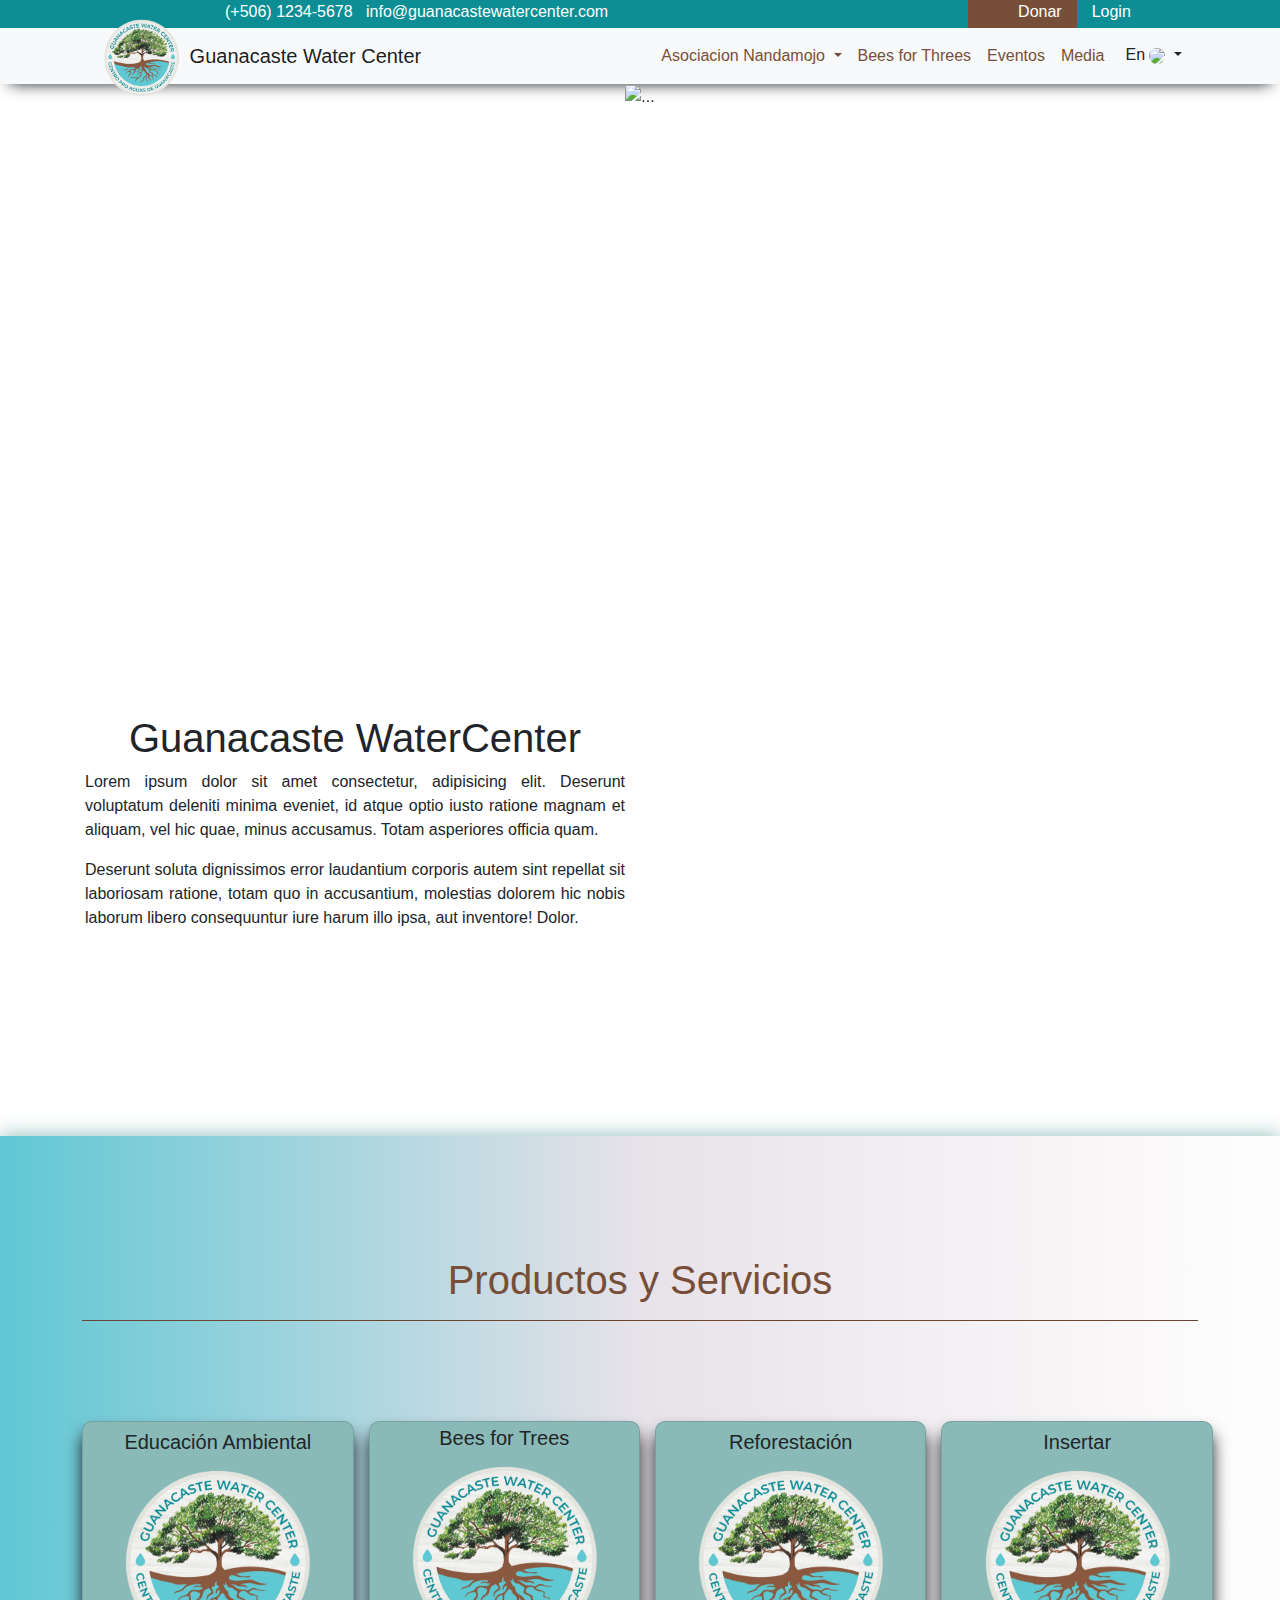
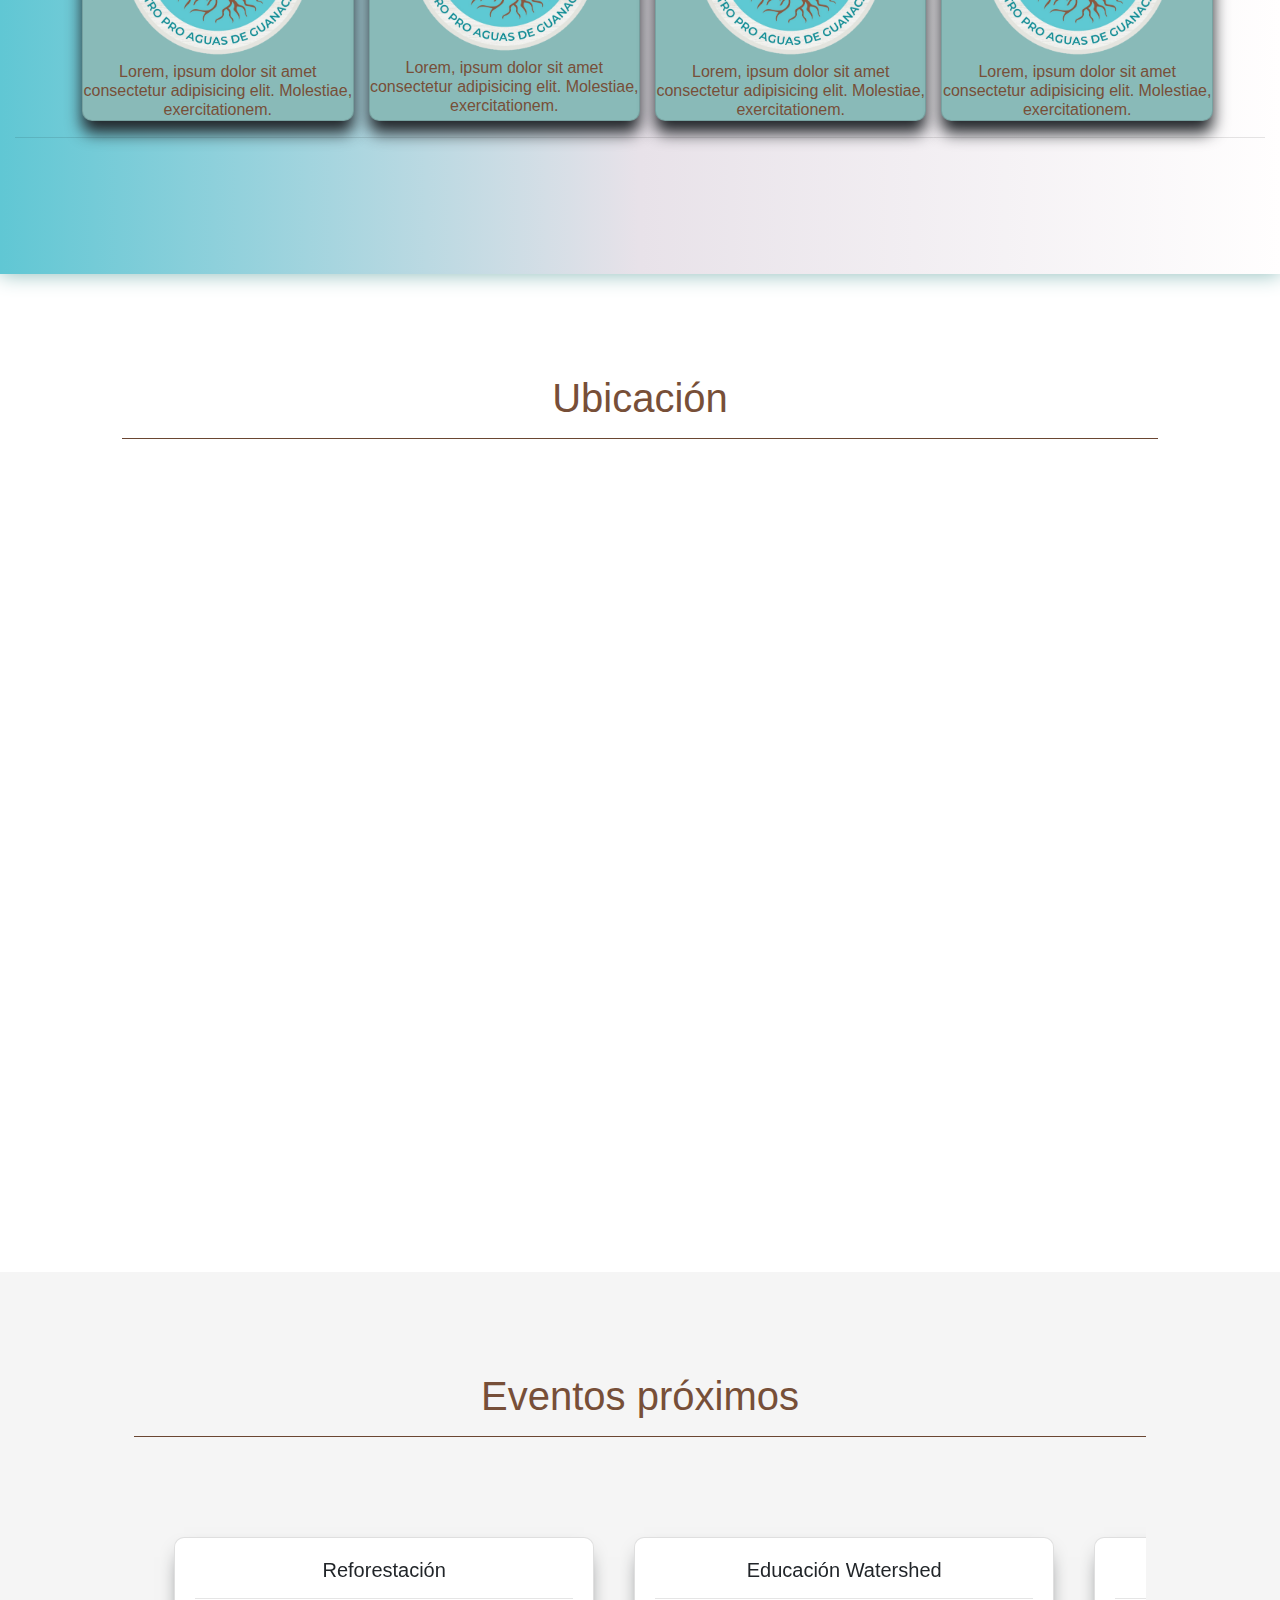
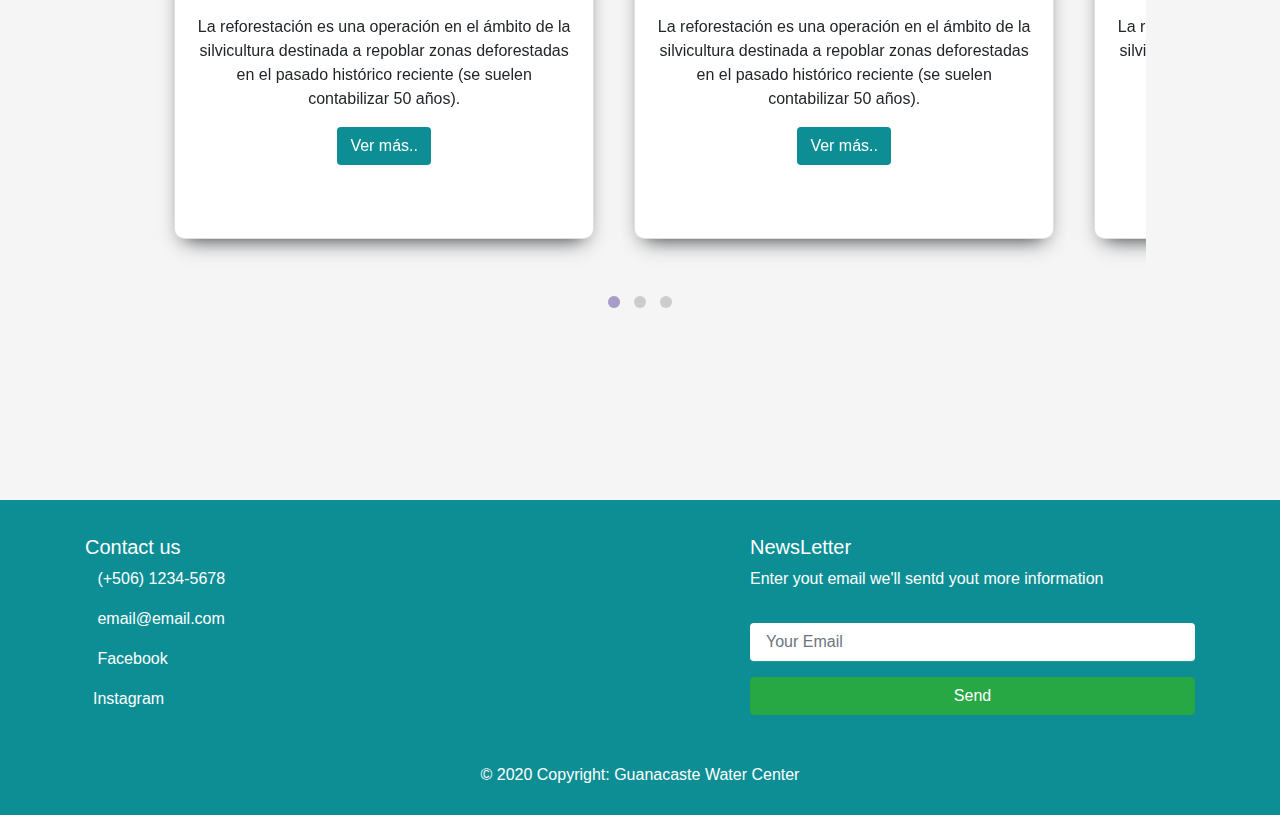
==== commit 7fc98002: "arreglo del columnas de texto y video en pagina principal" ====
--- a/index.html
+++ b/index.html
@@ -24,9 +24,11 @@
 
     <header>
 
+
+
         <div id="first_navbar" class="d-none d-xl-block">
             <div class="row">
-                <div class="col-9 text-left">
+                <div class="col-9 text-left ">
                     <p class="text-white phone"><i class="fas fa-phone"></i> (+506) 1234-5678&nbsp;&nbsp; <i class="fas fa-envelope"></i> info@guanacastewatercenter.com</p>
 
                 </div>
@@ -34,27 +36,27 @@
 
                     <p class="text-white"><i class="fas fa-hand-holding-usd">&nbsp;</i>Donar</p>
                 </div>
-                <div class="col-1 text-center">
+                <div class="col-1 text-left">
                     <p class="text-white"><i class="fas fa-sign-in-alt"></i> Login</p>
                 </div>
             </div>
         </div>
 
 
-        <nav class="navbar navbar-expand-lg navbar-light bg-light">
-            <div class="container">
-                <a class="navbar-brand" href="Index.html">
-                    <div class="row">
+        <nav class="navbar navbar-expand-lg navbar-light bg-light ">
+            <div class="container ">
+                <a class="navbar-brand " href="index.html">
+                    <div class="row ">
                         <div class="col ">
-                            <img src="img/7.png" width="30" height="30" class="flota d-inline-block align-top disableWidth720" alt=" ">
-                        </div>
-                        <div class="col-12 col-md-8">
+                            <img src="img/7.png " width="30 " height="30 " class="flota d-inline-block align-top disableWidth720 " alt=" ">
+                        </div>
+                        <div class="col-12 col-md-8 ">
                             &nbsp;Guanacaste Water Center
                         </div>
                     </div>
                 </a>
-                <button class="navbar-toggler" type="button" data-toggle="collapse" data-target="#navbarSupportedContent" aria-controls="navbarSupportedContent" aria-expanded="false" aria-label="Toggle navigation">
-                    <span class="navbar-toggler-icon"></span>
+                <button class="navbar-toggler " type="button " data-toggle="collapse " data-target="#navbarSupportedContent " aria-controls="navbarSupportedContent " aria-expanded="false " aria-label="Toggle navigation ">
+                    <span class="navbar-toggler-icon "></span>
                   </button>
 
                 <div class="collapse navbar-collapse" id="navbarSupportedContent">
@@ -194,7 +196,7 @@
     <div id="Texto-Video" class="container">
 
         <div class="row">
-            <div class="container col-6">
+            <div class="container col-sm-12 col-xl-6">
                 <h1 class="text-center"> Guanacaste WaterCenter </h1>
                 <p class="text-justify">Lorem ipsum dolor sit amet consectetur, adipisicing elit. Deserunt voluptatum deleniti minima eveniet, id atque optio iusto ratione magnam et aliquam, vel hic quae, minus accusamus. Totam asperiores officia quam.
                 </p>
@@ -203,7 +205,7 @@
                 </p>
             </div>
 
-            <div class="container col-6">
+            <div class="container col-sm-12 col-xl-6">
                 <div id='right-box' class="container">
                     <iframe width="560" height="315" src="https://www.youtube.com/embed/EqD8aSMEpVE" frameborder="0 " allow="accelerometer; autoplay; encrypted-media; gyroscope; picture-in-picture " allowfullscreen></iframe>
                 </div>
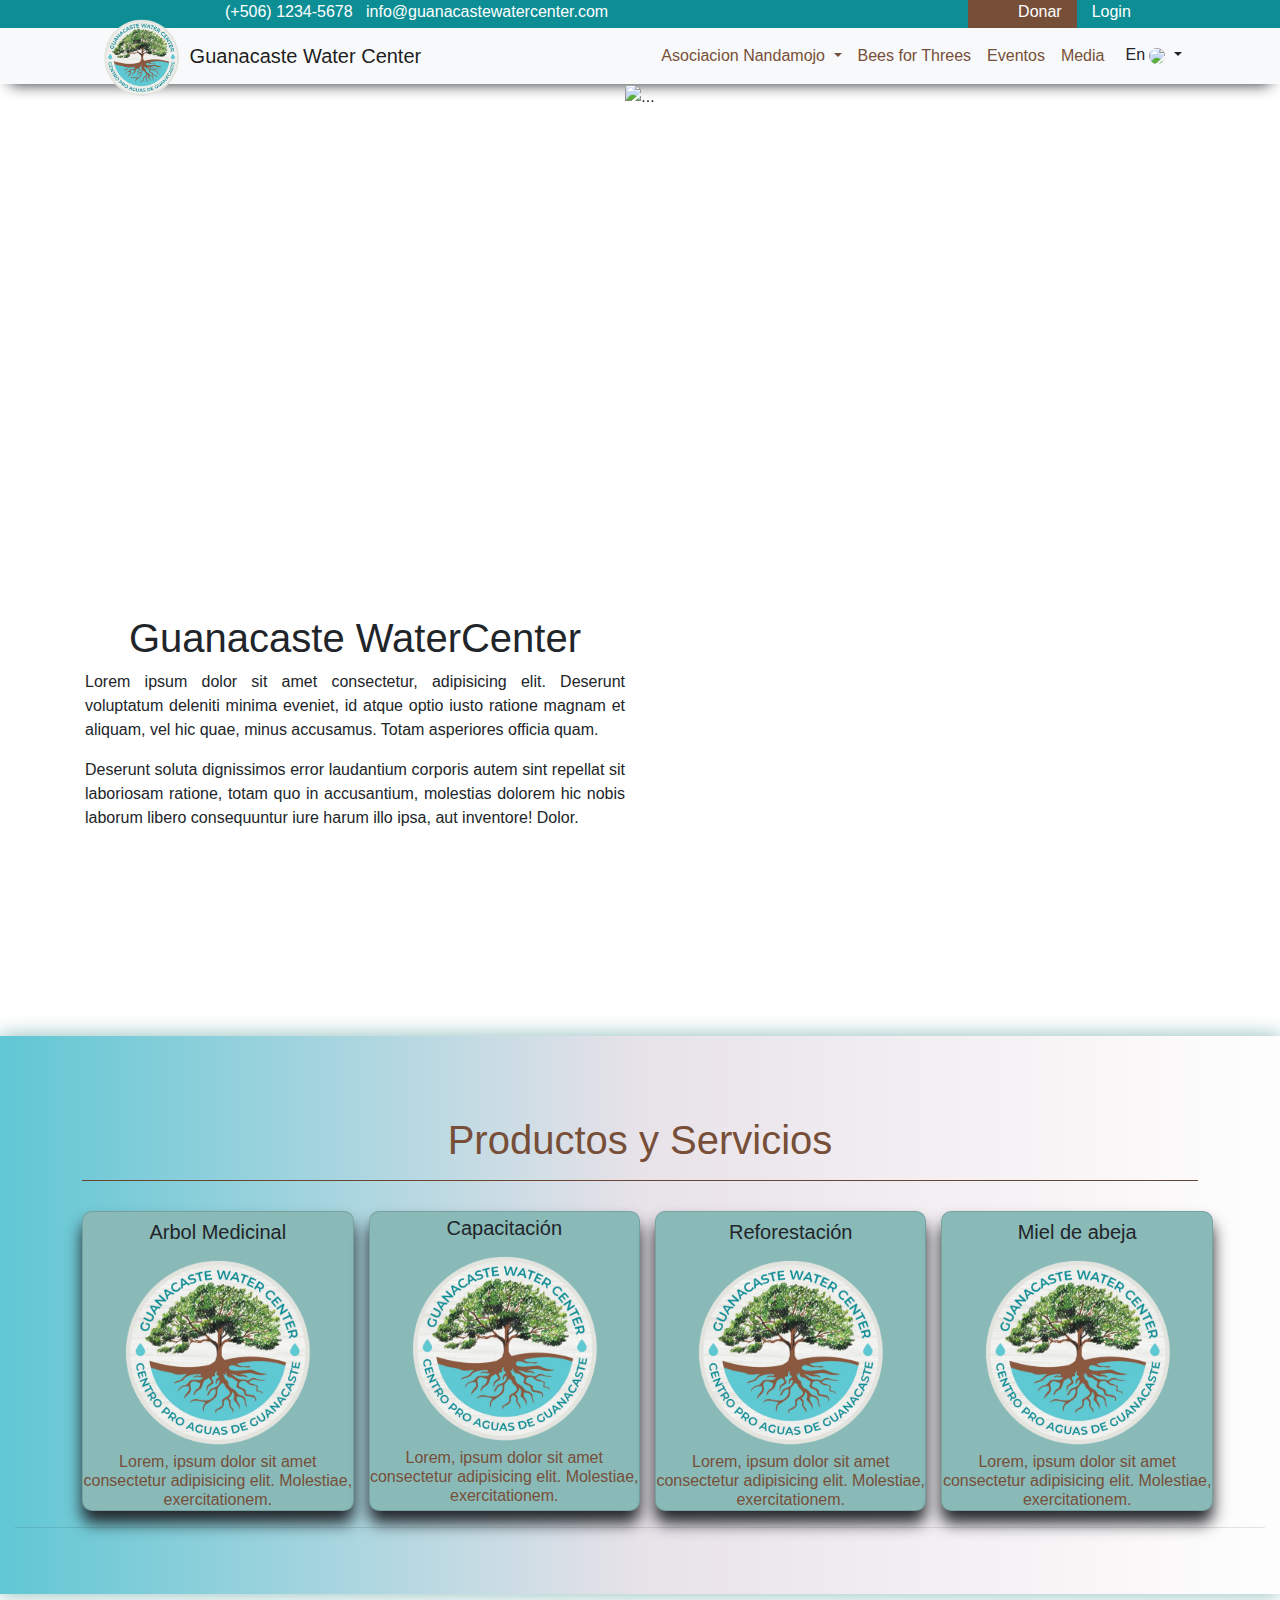
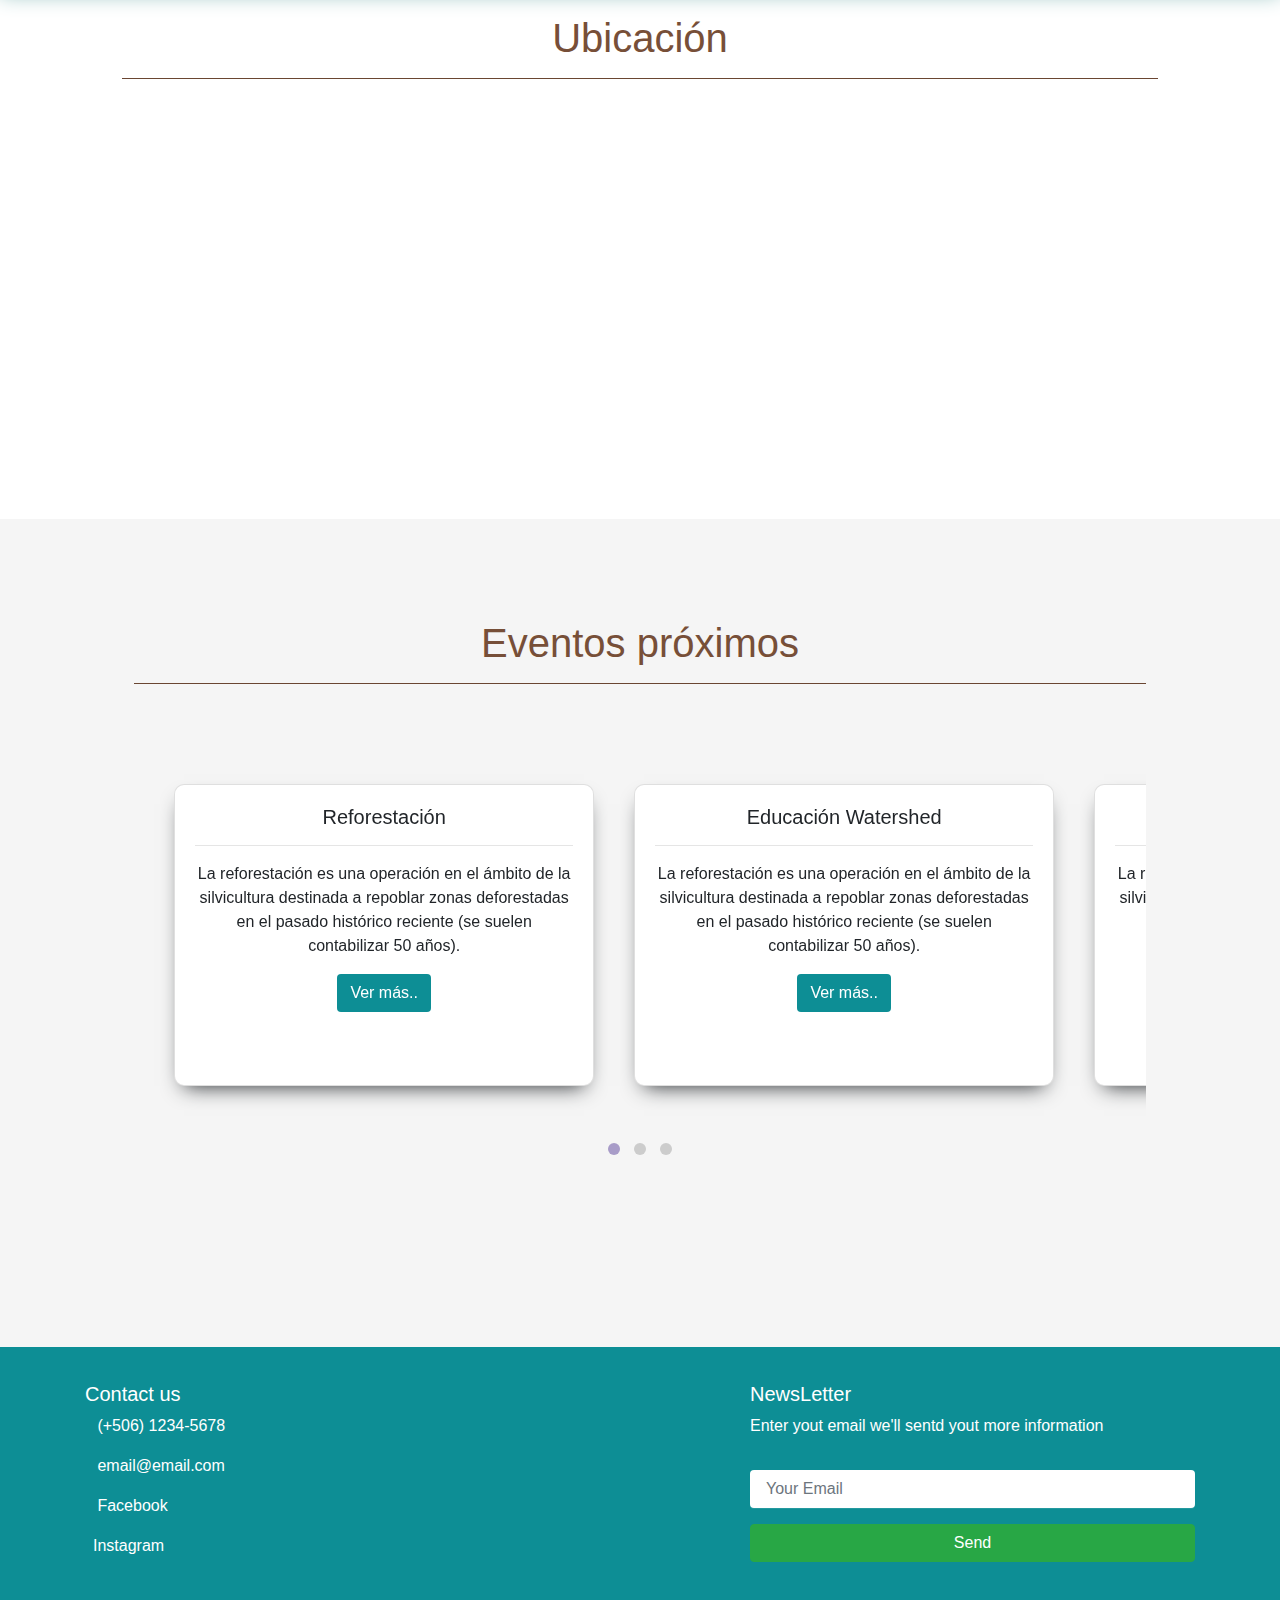
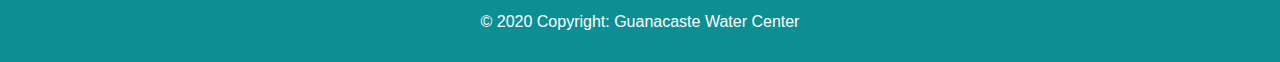
==== commit 10ad64c4: "Merge branch 'master' of https://github.com/Luis-Enrique-Mora/Frontend-Design-SGPAN into master" ====
--- a/index.html
+++ b/index.html
@@ -224,14 +224,14 @@
             <hr color="#774F38">
             <div class="card-deck">
                 <div id="dimesion" class="card">
-                    <h5 class="text-center mt-2" id=" texto_Productos "> Educación Ambiental </h5>
+                    <h5 class="text-center mt-2" id=" texto_Productos "> Arbol Medicinal </h5>
                     <a href="http://ourwatershed.org/">
                         <img id="dimesionCard" src="img/7.png " class="card-deck" alt="hola CR">
                     </a>
                     <h6>Lorem, ipsum dolor sit amet consectetur adipisicing elit. Molestiae, exercitationem.</h6>
                 </div>
                 <div id="dimesion" class="card ">
-                    <h5 class="text-center mt-1 " id="texto_Productos "> Bees for Trees</h5>
+                    <h5 class="text-center mt-1 " id="texto_Productos ">Capacitación</h5>
                     <a href="http://ourwatershed.org/">
                         <img id="dimesionCard" src="img/7.png " class="card-deck" alt=",, ">
                     </a>
@@ -245,7 +245,7 @@
                     <h6>Lorem, ipsum dolor sit amet consectetur adipisicing elit. Molestiae, exercitationem.</h6>
                 </div>
                 <div id="dimesion" class="card ">
-                    <h5 class="text-center mt-2 " id="texto_Productos "> Insertar </h5>
+                    <h5 class="text-center mt-2 " id="texto_Productos ">Miel de abeja</h5>
                     <a href="http://ourwatershed.org/">
                         <img id="dimesionCard" src="img/7.png " class="card-img-top ">
                     </a>
--- a/css/Index.css
+++ b/css/Index.css
@@ -85,10 +85,11 @@
 
 #container-lotation {
     width: auto;
-    margin-top: 100px;
-    margin-bottom: 150px;
+    margin-top: 20px;
+    margin-bottom: 15px;
     text-align: center;
     position: relative;
+    height: 490px;
 }
 
 #map-responsive {
@@ -120,7 +121,7 @@
 }
 
 #container-lotation>hr {
-    margin-bottom: 100px;
+    margin-bottom: 30px;
 }
 
 #location-title {
@@ -128,7 +129,7 @@
 }
 
 #products-services-list>hr {
-    margin-bottom: 100px;
+    margin-bottom: 30px;
 }
 
 #products-services-list>h1 {
@@ -183,8 +184,8 @@
 
 #products-services-container {
     background: -webkit-linear-gradient(right, rgba(255, 254, 254, 0.993), rgb(232, 226, 233), #60C7D4);
-    padding-bottom: 120px;
-    padding-top: 120px;
+    padding-bottom: 50px;
+    padding-top: 80px;
     overflow: hidden;
     border-radius: 0px;
     box-shadow: 0 0px 20px #89BAB8;
@@ -197,7 +198,7 @@
 /*inicio carousel principal*/
 
 .carousel-item {
-    height: 500px;
+    height: 400px;
     width: 100%;
     align-items: center;
     text-align: center;
@@ -212,8 +213,8 @@
 
 .carousel-control-next-icon,
 .carousel-control-prev-icon {
-    width: 50px;
-    height: 50px;
+    width: 40px;
+    height: 40px;
 }
 
 .carousel-caption {
@@ -231,7 +232,7 @@
 }
 
 .carousel-caption>h1 {
-    padding-top: 195px;
+    padding-top: 150px;
 }
 
 
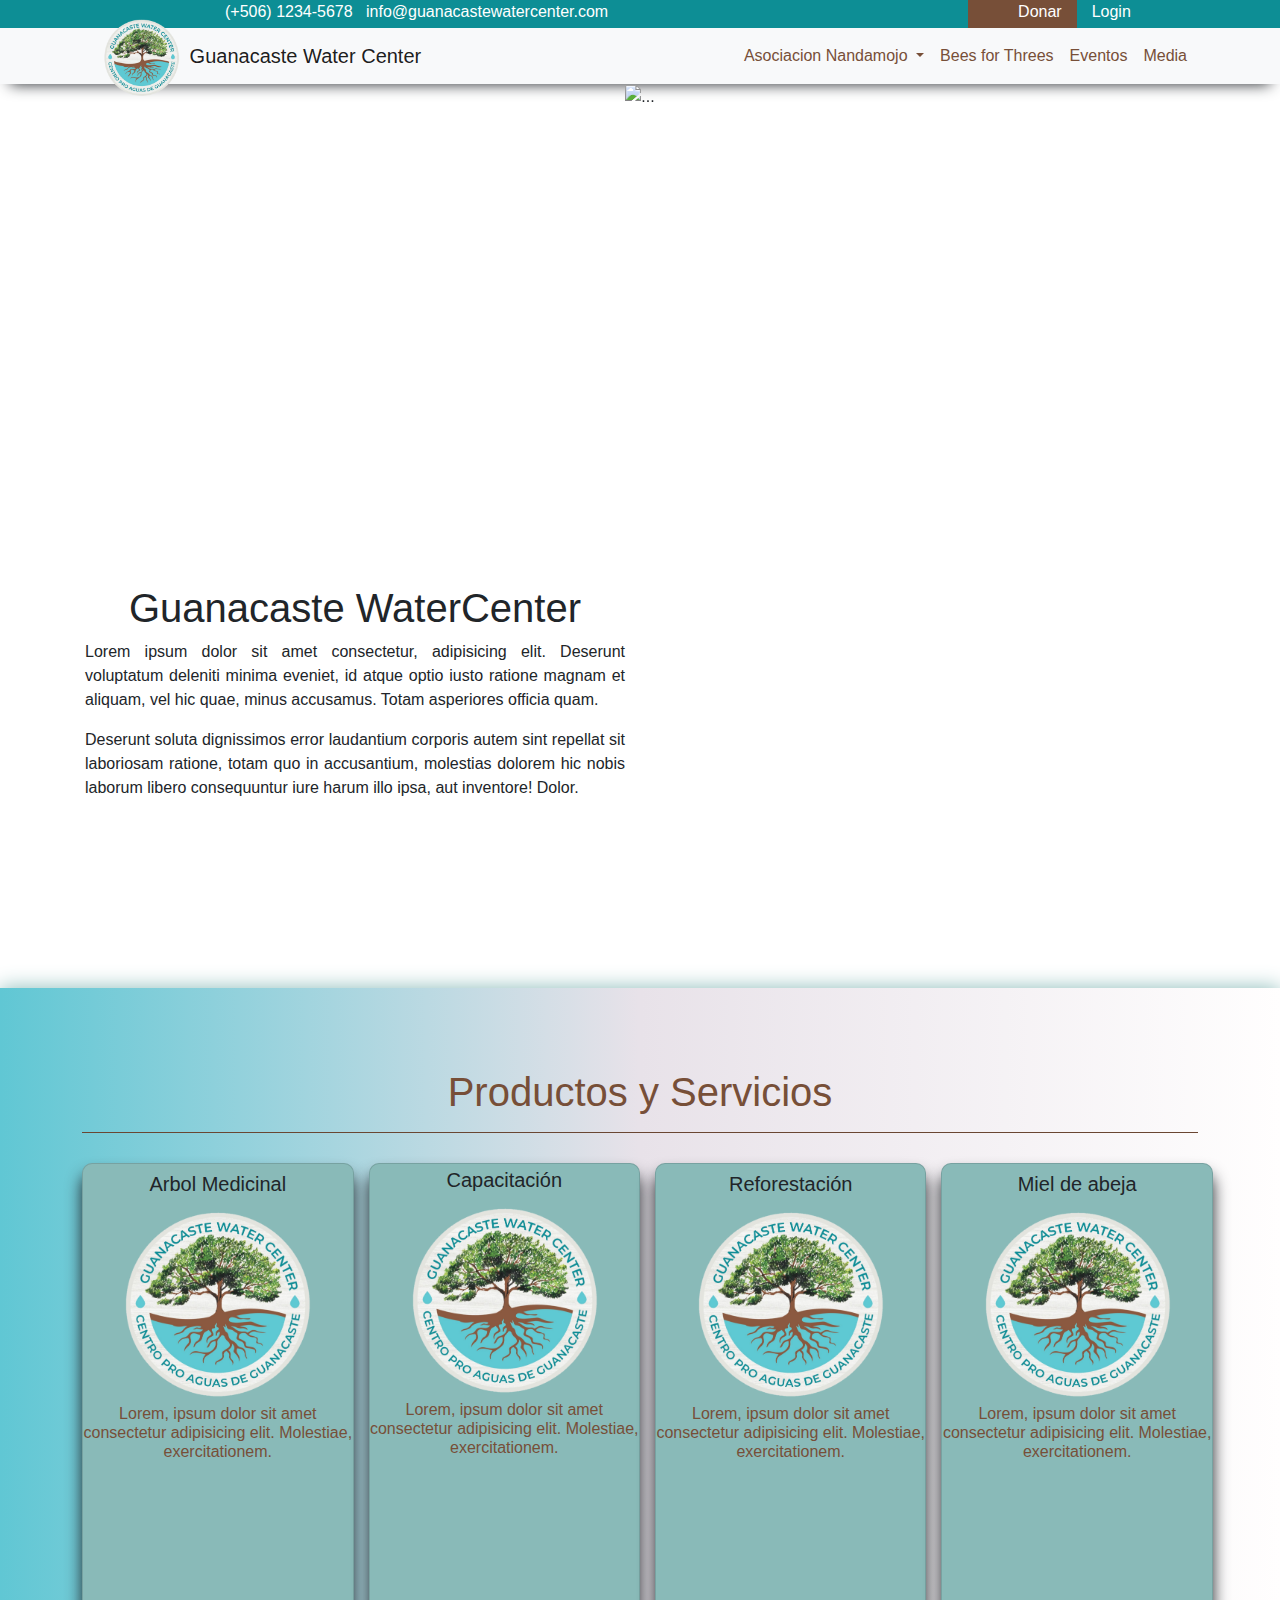
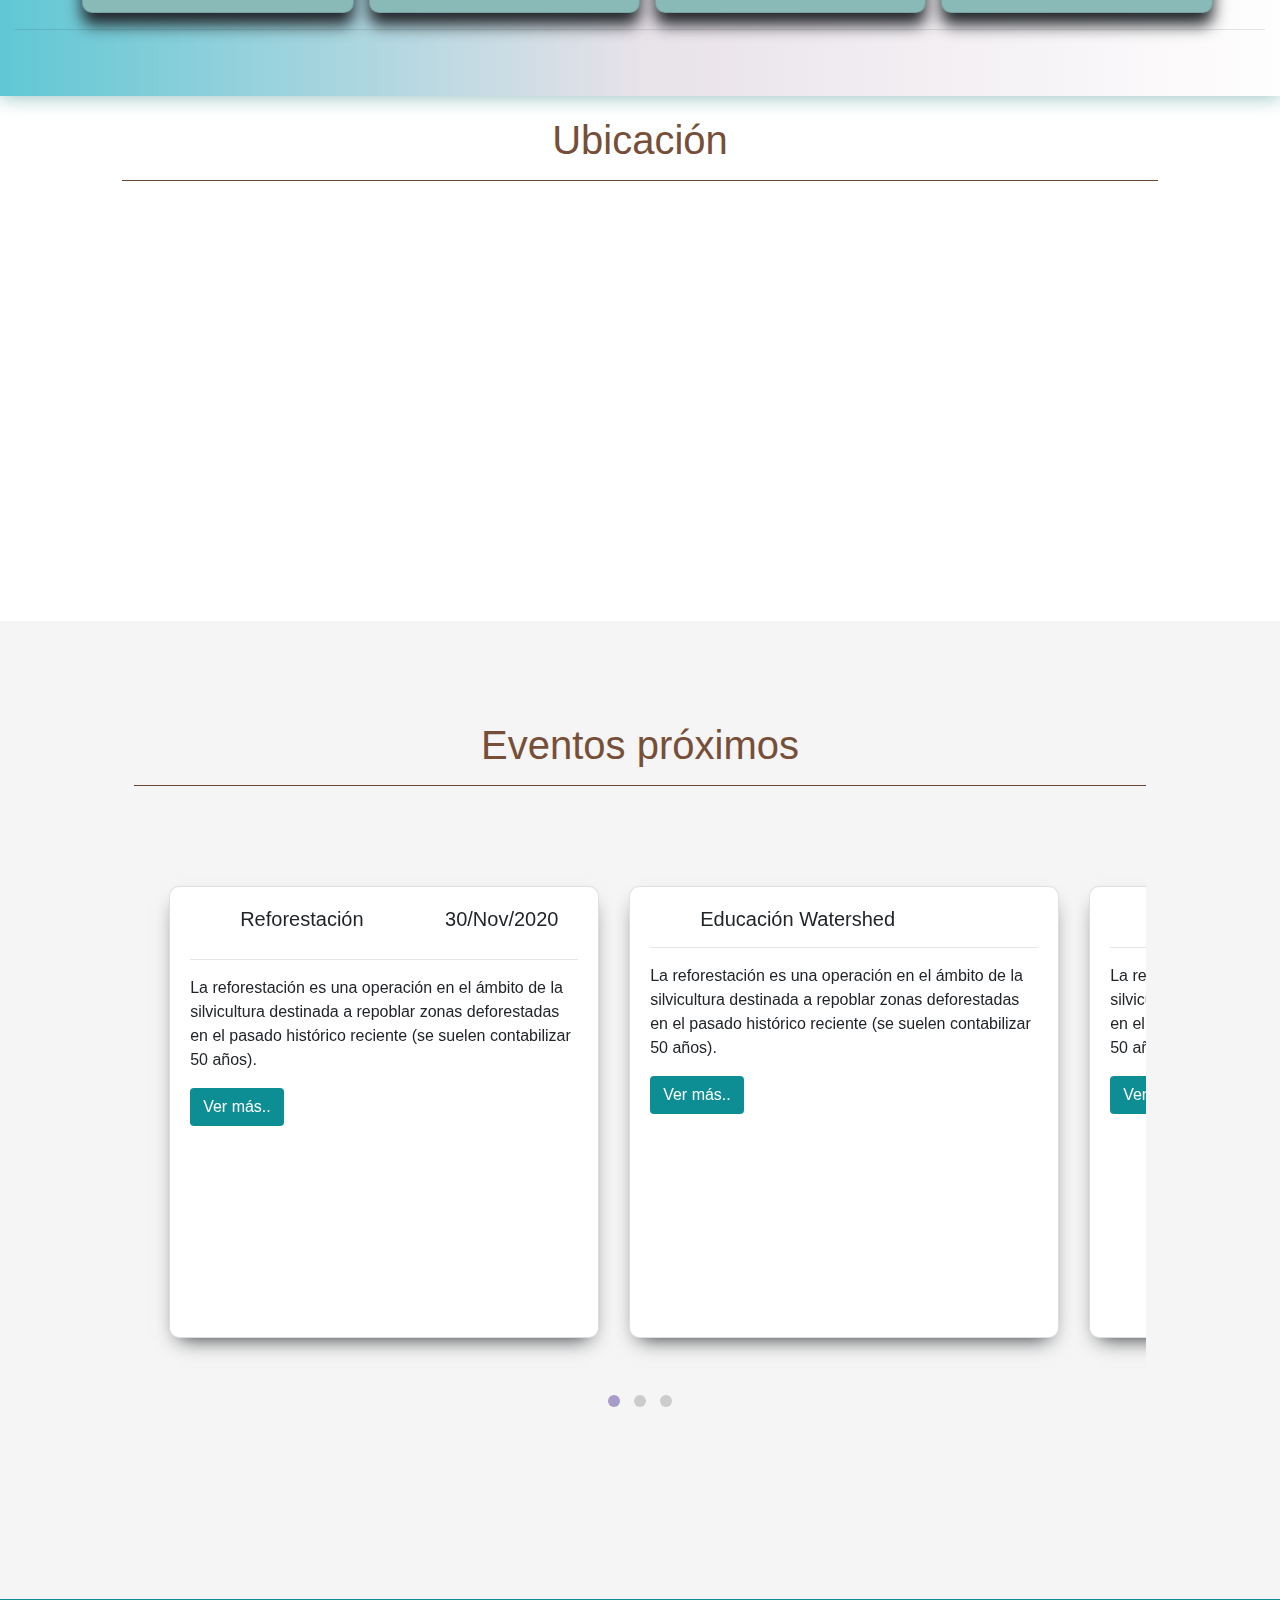
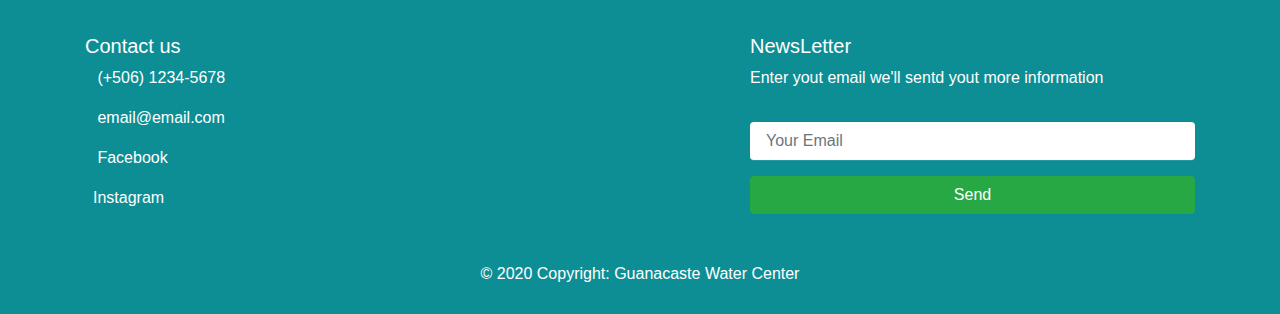
==== commit aec2789e: "trabajé en aboutust" ====
--- a/index.html
+++ b/index.html
@@ -87,13 +87,17 @@
                         </li>
 
                         <li class="nav-item boton_nav">
-                            <div class="btn-group boton_nav">
-                                <button type="button" class="btn btn-light dropdown-toggle" data-toggle="dropdown" aria-haspopup="true" aria-expanded="false">
-                                  En   <img class="rounded-circle" src="img/bandera.png" alt=" " height="20px" width="20px">
-                                </button>
-                                <div class="dropdown-menu ">
-                                    <a class="dropdown-item" href="#">Es   <img class="rounded-circle" src="img/banderaEs.png" alt=" " height="20px" width="20px"></a>
-                                </div>
+                            <div class="input-group mb-3">
+                                <!-- <select class="custom-select" id="inputGroupSelect01">
+                                    <option value="1" href="#">En <img class="rounded-circle" src="img/bandera.png" alt=" " height="20px" width="20px"></option>
+                                    <option value="2" href="#">Es <img class="rounded-circle" src="img/banderaEs.png" alt=" " height="20px" width="20px"></option>
+                                </select> -->
+                                <!-- <select name="cars" id="cars">
+                                    <option value="volvo">Es   <img class="rounded-circle" src="img/banderaEs.png" alt=" " height="20px" width="20px"></option>
+                                    <option value="saab">Saab</option>
+                                    <option value="mercedes">Mercedes</option>
+                                    <option value="audi">Audi</option>
+                                  </select> -->
                             </div>
                         </li>
 
@@ -206,8 +210,8 @@
             </div>
 
             <div class="container col-sm-12 col-xl-6">
-                <div id='right-box' class="container">
-                    <iframe width="560" height="315" src="https://www.youtube.com/embed/EqD8aSMEpVE" frameborder="0 " allow="accelerometer; autoplay; encrypted-media; gyroscope; picture-in-picture " allowfullscreen></iframe>
+                <div id='right-box' class="embed-responsive embed-responsive-16by9">
+                    <iframe class="embed-responsive-item" width="560" height="315" src="https://www.youtube.com/embed/EqD8aSMEpVE" frameborder="0 " allow="accelerometer; autoplay; encrypted-media; gyroscope; picture-in-picture " allowfullscreen></iframe>
                 </div>
             </div>​
         </div>
@@ -292,7 +296,11 @@
 
                     <div class="card">
                         <div class="card-body">
-                            <h5 class="card-title">Reforestación</h5>
+                            <div class="row">
+                                <h5 class="col-5 card-title">Reforestación</h5>
+                                <h5 class="col-5" id="event-date">30/Nov/2020</h5>
+                            </div>
+
                             <hr>
                             <p class="card-text">La reforestación es una operación en el ámbito de la silvicultura destinada a repoblar zonas deforestadas en el pasado histórico reciente (se suelen contabilizar 50 años).
                             </p>
--- a/css/Index.css
+++ b/css/Index.css
@@ -1,4 +1,8 @@
 /* navbar */
+
+.custom-select {
+    background-color: white;
+}
 
 .img_donar {
     width: 20px;
@@ -302,7 +306,7 @@
 /* Margenes de arriba y de abajo del texto y video*/
 
 #Texto-Video {
-    padding-top: 130px;
+    padding-top: 100px;
     padding-bottom: 100px;
 }
 
@@ -315,7 +319,7 @@
 .card,
 .card-body {
     align-items: center;
-    height: 300px;
+    height: 450px;
     width: auto;
 }
 
@@ -323,11 +327,20 @@
     padding-top: 100px;
     padding-bottom: 200px;
     align-items: center;
-    text-align: center;
+}
+
+.card-title {
+    text-align: start;
+    margin-left: 50px;
+}
+
+#event-date {
+    text-align: end;
 }
 
 #next-events>h1 {
     color: #774F38;
+    text-align: center;
 }
 
 #next-events>hr {
@@ -340,33 +353,12 @@
     border-radius: 10px;
     box-shadow: 0px 10px 20px -10px;
     transition: 0.4s;
-}
-
-@media only screen and (min-width: 375px) {
-    .glider-slide {
-        margin-left: 7px;
-        margin-right: 7px;
-    }
-    .glider-slide:hover {
-        transform: scale(1.04, 1.04);
-    }
-}
-
-@media only screen and (min-width: 700px) {
-    .glider-slide {
-        margin-left: 10px;
-        margin-right: 10px;
-    }
-}
-
-@media only screen and (min-width: 900px) {
-    .glider-slide {
-        margin-left: 20px;
-        margin-right: 20px;
-    }
-    .glider-slide:hover {
-        transform: scale(1.08, 1.08);
-    }
+    margin-left: 15px;
+    margin-right: 15px;
+}
+
+.glider-slide:hover {
+    transform: scale(1.01, 1.01);
 }
 
 #events-container {
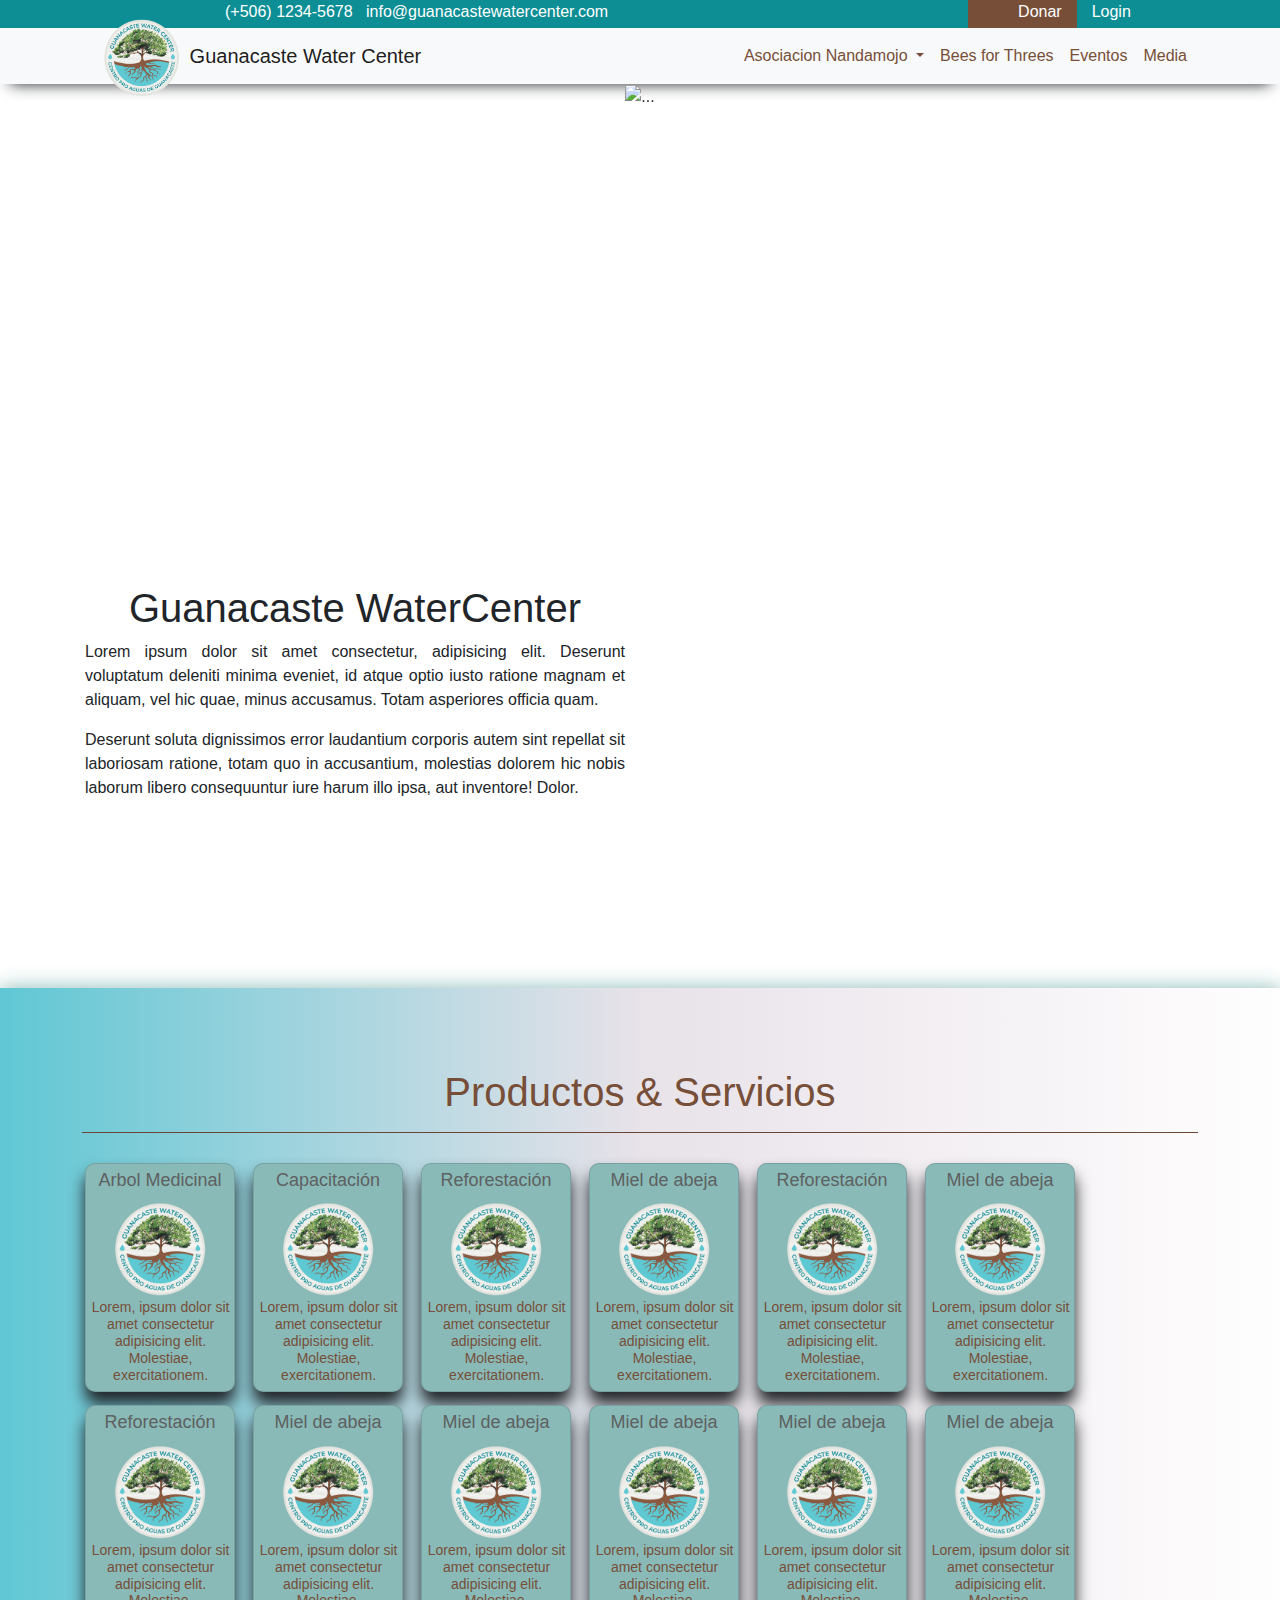
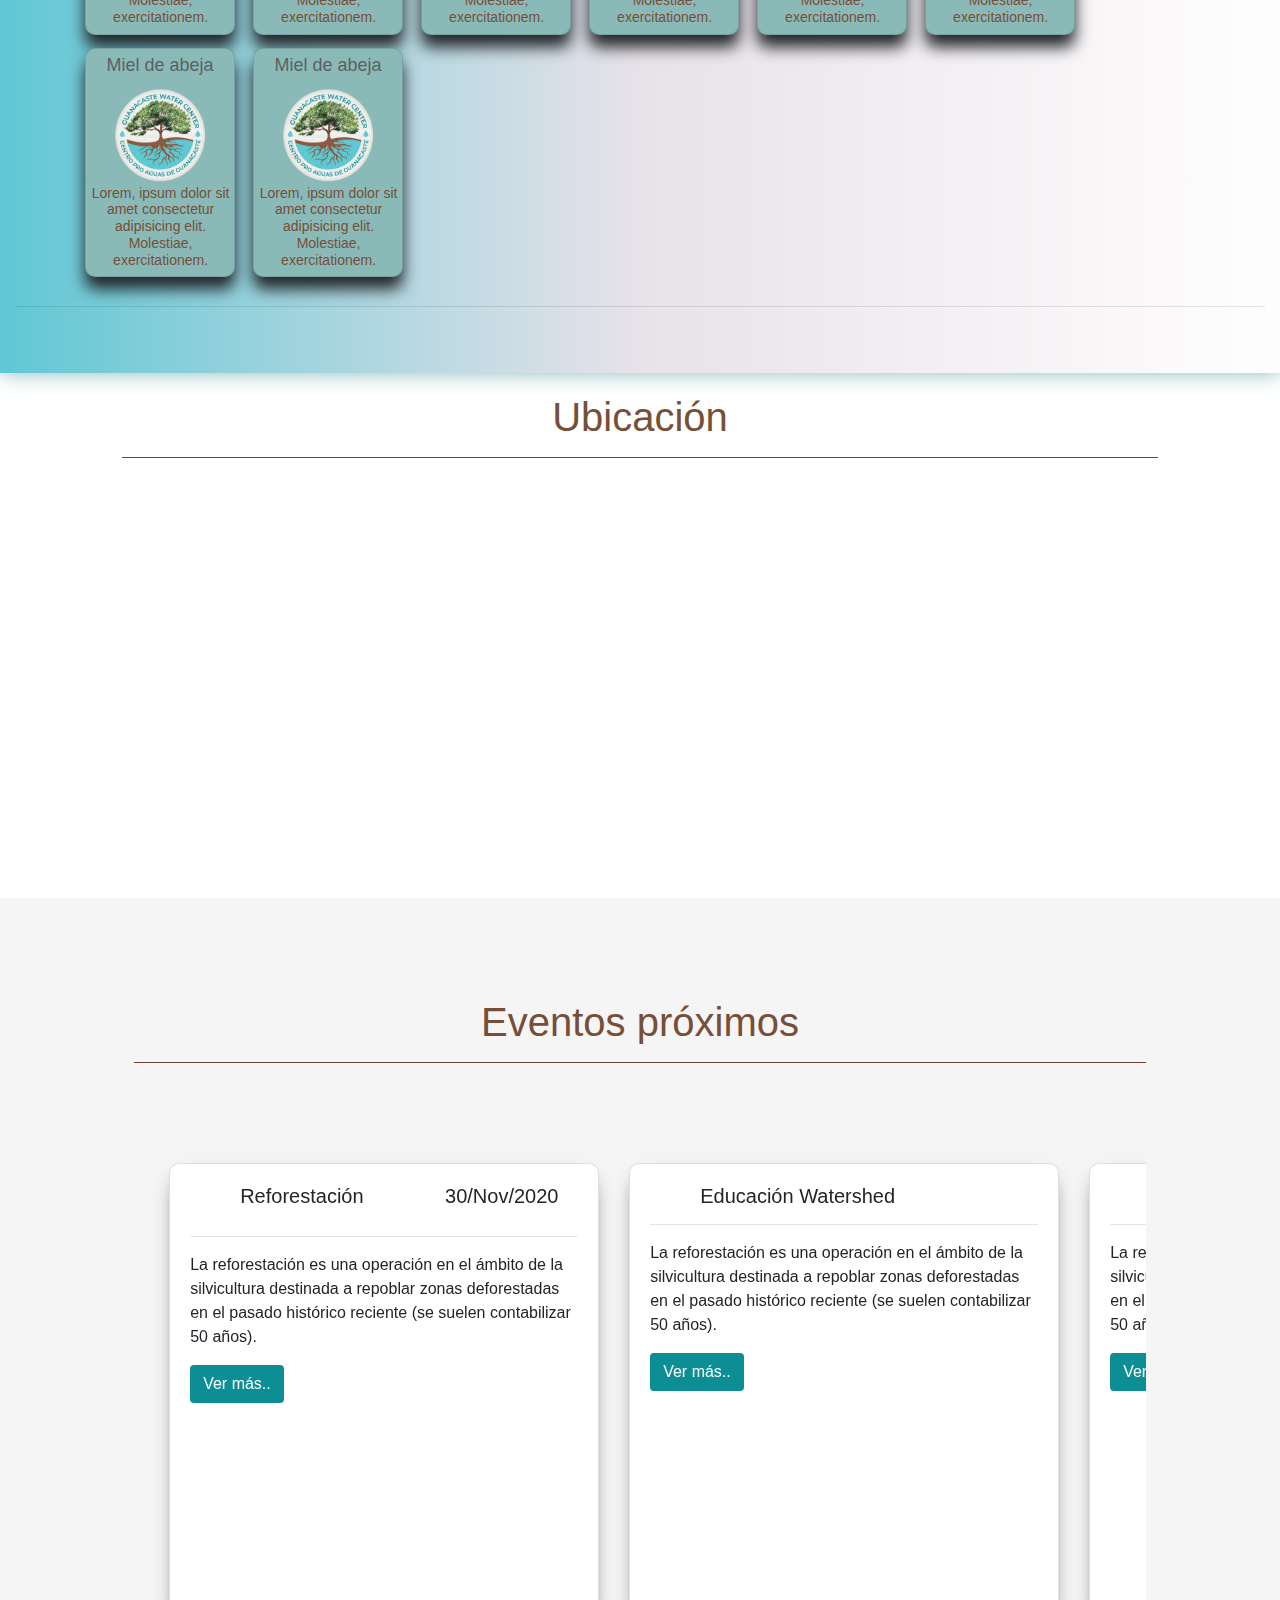
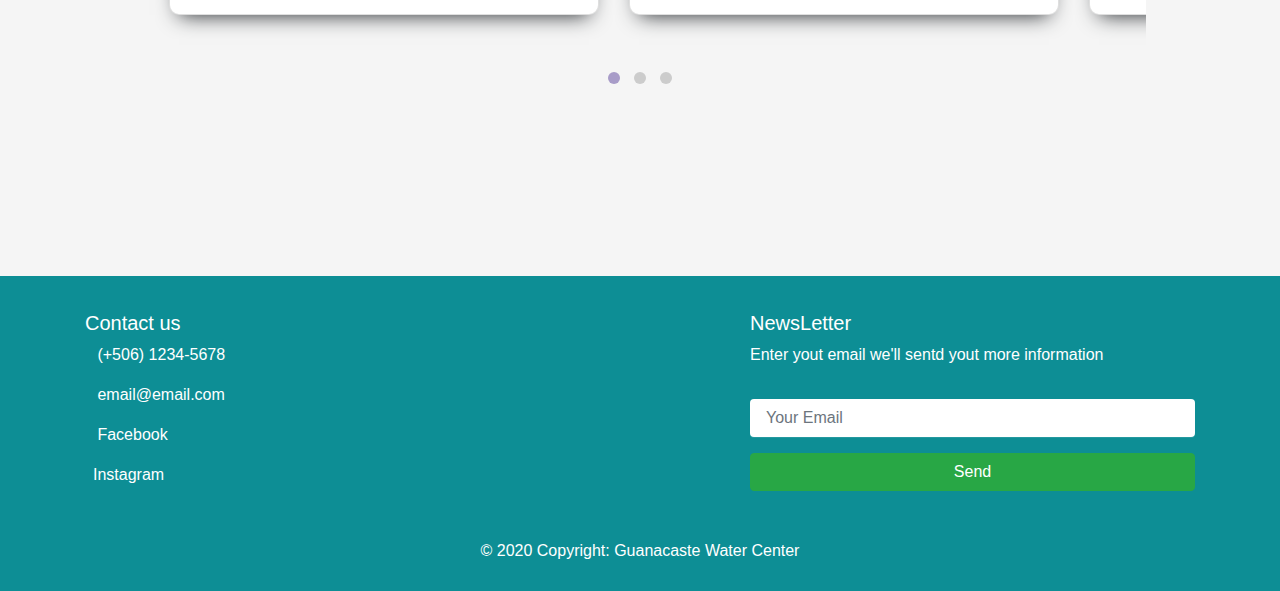
==== commit 6738011a: "filas y columnas de productos y servicios" ====
--- a/index.html
+++ b/index.html
@@ -223,39 +223,108 @@
     <div id="products-services-container" class="container-fluid">
         <div id="products-services-list" class="container col-11">
 
-            <h1>Productos y Servicios</h1>
+            <h1>Productos & Servicios</h1>
 
             <hr color="#774F38">
-            <div class="card-deck">
+            <div class="row">
                 <div id="dimesion" class="card">
-                    <h5 class="text-center mt-2" id=" texto_Productos "> Arbol Medicinal </h5>
-                    <a href="http://ourwatershed.org/">
-                        <img id="dimesionCard" src="img/7.png " class="card-deck" alt="hola CR">
-                    </a>
-                    <h6>Lorem, ipsum dolor sit amet consectetur adipisicing elit. Molestiae, exercitationem.</h6>
-                </div>
-                <div id="dimesion" class="card ">
-                    <h5 class="text-center mt-1 " id="texto_Productos ">Capacitación</h5>
-                    <a href="http://ourwatershed.org/">
-                        <img id="dimesionCard" src="img/7.png " class="card-deck" alt=",, ">
-                    </a>
-                    <h6>Lorem, ipsum dolor sit amet consectetur adipisicing elit. Molestiae, exercitationem.</h6>
-                </div>
-                <div id="dimesion" class="card ">
-                    <h5 class="text-center mt-2 " id="texto_Productos "> Reforestación </h5>
-                    <a href="http://ourwatershed.org/">
-                        <img id="dimesionCard" src="img/7.png " class="card-deck" alt=",, ">
-                    </a>
-                    <h6>Lorem, ipsum dolor sit amet consectetur adipisicing elit. Molestiae, exercitationem.</h6>
-                </div>
-                <div id="dimesion" class="card ">
-                    <h5 class="text-center mt-2 " id="texto_Productos ">Miel de abeja</h5>
-                    <a href="http://ourwatershed.org/">
-                        <img id="dimesionCard" src="img/7.png " class="card-img-top ">
-                    </a>
-                    <h6>Lorem, ipsum dolor sit amet consectetur adipisicing elit. Molestiae, exercitationem.</h6>
-                </div>
-
+                    <h5 class="texto_Productos" id=" texto_Productos "> Arbol Medicinal </h5>
+                    <a href="http://ourwatershed.org/">
+                        <img id="img" src="img/7.png " class="card-deck" alt="hola CR">
+                    </a>
+                    <h6 id="TextoProductos">Lorem, ipsum dolor sit amet consectetur adipisicing elit. Molestiae, exercitationem.</h6>
+                </div>
+                <div id="dimesion" class="card ">
+                    <h5 class="texto_Productos" id="texto_Productos ">Capacitación</h5>
+                    <a href="http://ourwatershed.org/">
+                        <img id="img" src="img/7.png " class="card-deck" alt=",, ">
+                    </a>
+                    <h6 id="TextoProductos">Lorem, ipsum dolor sit amet consectetur adipisicing elit. Molestiae, exercitationem.</h6>
+                </div>
+                <div id="dimesion" class="card ">
+                    <h5 class="texto_Productos"> Reforestación </h5>
+                    <a href="http://ourwatershed.org/">
+                        <img id="img" src="img/7.png " class="card-deck" alt=",, ">
+                    </a>
+                    <h6 id="TextoProductos">Lorem, ipsum dolor sit amet consectetur adipisicing elit. Molestiae, exercitationem.</h6>
+                </div>
+                <div id="dimesion" class="card ">
+                    <h5 class="texto_Productos" id="texto_Productos ">Miel de abeja</h5>
+                    <a href="http://ourwatershed.org/">
+                        <img id="img" src="img/7.png " class="card-img-top ">
+                    </a>
+                    <h6 id="TextoProductos">Lorem, ipsum dolor sit amet consectetur adipisicing elit. Molestiae, exercitationem.</h6>
+                </div>
+                <div id="dimesion" class="card ">
+                    <h5 class="texto_Productos" id="texto_Productos "> Reforestación </h5>
+                    <a href="http://ourwatershed.org/">
+                        <img id="img" src="img/7.png " class="card-deck" alt=",, ">
+                    </a>
+                    <h6 id="TextoProductos">Lorem, ipsum dolor sit amet consectetur adipisicing elit. Molestiae, exercitationem.</h6>
+                </div>
+                <div id="dimesion" class="card ">
+                    <h5 class="texto_Productos" id="texto_Productos ">Miel de abeja</h5>
+                    <a href="http://ourwatershed.org/">
+                        <img id="img" src="img/7.png " class="card-img-top ">
+                    </a>
+                    <h6 id="TextoProductos">Lorem, ipsum dolor sit amet consectetur adipisicing elit. Molestiae, exercitationem.</h6>
+                </div>
+                <div id="dimesion" class="card ">
+                    <h5 class="texto_Productos" id="texto_Productos "> Reforestación </h5>
+                    <a href="http://ourwatershed.org/">
+                        <img id="img" src="img/7.png " class="card-deck" alt=",, ">
+                    </a>
+                    <h6 id="TextoProductos">Lorem, ipsum dolor sit amet consectetur adipisicing elit. Molestiae, exercitationem.</h6>
+                </div>
+                <div id="dimesion" class="card ">
+                    <h5 class="texto_Productos" id="texto_Productos ">Miel de abeja</h5>
+                    <a href="http://ourwatershed.org/">
+                        <img id="img" src="img/7.png " class="card-img-top ">
+                    </a>
+                    <h6 id="TextoProductos">Lorem, ipsum dolor sit amet consectetur adipisicing elit. Molestiae, exercitationem.</h6>
+                </div>
+                <div id="dimesion" class="card ">
+                    <h5 class="texto_Productos" id="texto_Productos ">Miel de abeja</h5>
+                    <a href="http://ourwatershed.org/">
+                        <img id="img" src="img/7.png " class="card-img-top ">
+                    </a>
+                    <h6 id="TextoProductos">Lorem, ipsum dolor sit amet consectetur adipisicing elit. Molestiae, exercitationem.</h6>
+                </div>
+                <div id="dimesion" class="card ">
+                    <h5 class="texto_Productos" id="texto_Productos ">Miel de abeja</h5>
+                    <a href="http://ourwatershed.org/">
+                        <img id="img" src="img/7.png " class="card-img-top ">
+                    </a>
+                    <h6 id="TextoProductos">Lorem, ipsum dolor sit amet consectetur adipisicing elit. Molestiae, exercitationem.</h6>
+                </div>
+                <div id="dimesion" class="card ">
+                    <h5 class="texto_Productos" id="texto_Productos ">Miel de abeja</h5>
+                    <a href="http://ourwatershed.org/">
+                        <img id="img" src="img/7.png " class="card-img-top ">
+                    </a>
+                    <h6 id="TextoProductos">Lorem, ipsum dolor sit amet consectetur adipisicing elit. Molestiae, exercitationem.</h6>
+                </div>
+                <div id="dimesion" class="card ">
+                    <h5 class="texto_Productos" id="texto_Productos ">Miel de abeja</h5>
+                    <a href="http://ourwatershed.org/">
+                        <img id="img" src="img/7.png " class="card-img-top ">
+                    </a>
+                    <h6 id="TextoProductos">Lorem, ipsum dolor sit amet consectetur adipisicing elit. Molestiae, exercitationem.</h6>
+                </div>
+                <div id="dimesion" class="card ">
+                    <h5 class="texto_Productos" id="texto_Productos ">Miel de abeja</h5>
+                    <a href="http://ourwatershed.org/">
+                        <img id="img" src="img/7.png " class="card-img-top ">
+                    </a>
+                    <h6 id="TextoProductos">Lorem, ipsum dolor sit amet consectetur adipisicing elit. Molestiae, exercitationem.</h6>
+                </div>
+                <div id="dimesion" class="card ">
+                    <h5 class="texto_Productos" id="texto_Productos ">Miel de abeja</h5>
+                    <a href="http://ourwatershed.org/">
+                        <img id="img" src="img/7.png " class="card-img-top ">
+                    </a>
+                    <h6 id="TextoProductos">Lorem, ipsum dolor sit amet consectetur adipisicing elit. Molestiae, exercitationem.</h6>
+                </div>
 
             </div>
         </div>
--- a/css/Index.css
+++ b/css/Index.css
@@ -5,384 +5,376 @@
 }
 
 .img_donar {
-    width: 20px;
-    height: 15px;
-    position: absolute;
-    z-index: 12;
-    top: 5px;
-    left: 35px;
+  width: 20px;
+  height: 15px;
+  position: absolute;
+  z-index: 12;
+  top: 5px;
+  left: 35px;
 }
 
 .bandera {
-    position: absolute;
-    right: 30px;
+  position: absolute;
+  right: 30px;
 }
 
 .phone {
-    margin-left: 225px;
+  margin-left: 225px;
 }
 
 #first_navbar {
-    background-color: #0D8E95;
-    height: 28px;
+  background-color: #0d8e95;
+  height: 28px;
 }
 
 .fa-phone {
-    -ms-transform: rotate(110deg);
-    /* IE 9 */
-    -webkit-transform: rotate(110deg);
-    /* Chrome, Safari, Opera */
-    transform: rotate(110deg);
+  -ms-transform: rotate(110deg);
+  /* IE 9 */
+  -webkit-transform: rotate(110deg);
+  /* Chrome, Safari, Opera */
+  transform: rotate(110deg);
 }
 
 nav {
-    background-color: #ffffff;
-    box-shadow: 0px 10px 15px -10px;
-}
-
-#navbarSupportedContent>ul>li>a {
-    color: #774F38;
+  background-color: #ffffff;
+  box-shadow: 0px 10px 15px -10px;
+}
+
+#navbarSupportedContent > ul > li > a {
+  color: #774f38;
 }
 
 .donar {
-    background-color: #774F38;
+  background-color: #774f38;
 }
 
 .flota {
-    position: absolute;
-    width: 83px;
-    height: 83px;
-    z-index: 12;
-    top: -25px;
-    left: 30px;
+  position: absolute;
+  width: 83px;
+  height: 83px;
+  z-index: 12;
+  top: -25px;
+  left: 30px;
 }
 
 #company-name {
-    color: #774F38;
+  color: #774f38;
 }
 
 #barra {
-    height: 30px;
+  height: 30px;
 }
 
 @media (min-width: 0px) {
-    .disableWidth720 {
-        display: none !important;
-    }
+  .disableWidth720 {
+    display: none !important;
+  }
 }
 
 @media (min-width: 720px) {
-    .disableWidth720 {
-        display: block !important;
-    }
-}
-
+  .disableWidth720 {
+    display: block !important;
+  }
+}
 
 /* fin de navbar */
-
 
 /* CSS para texto de ubicacion y productos & servicios 
 */
 
-
 /* */
 
 #container-lotation {
+  width: auto;
+  margin-top: 20px;
+  margin-bottom: 15px;
+  text-align: center;
+  position: relative;
+  height: 490px;
+}
+
+#map-responsive {
+  overflow: hidden;
+  padding-bottom: 56.25%;
+  position: relative;
+  height: 0;
+}
+
+.map-responsive iframe {
+  left: 0;
+  top: 0;
+  height: 100%;
+  width: 100%;
+  position: absolute;
+}
+
+@media only screen and (max-width: 900px) {
+  /* For mobile phones: */
+  #map-responsive {
+    margin-left: auto;
+    margin-right: auto;
+    min-width: 100px;
+    min-height: 100px;
+    height: auto;
     width: auto;
-    margin-top: 20px;
-    margin-bottom: 15px;
-    text-align: center;
-    position: relative;
-    height: 490px;
-}
-
-#map-responsive {
-    overflow: hidden;
-    padding-bottom: 56.25%;
-    position: relative;
-    height: 0;
-}
-
-.map-responsive iframe {
-    left: 0;
-    top: 0;
-    height: 100%;
-    width: 100%;
-    position: absolute;
-}
-
-@media only screen and (max-width: 900px) {
-    /* For mobile phones: */
-    #map-responsive {
-        margin-left: auto;
-        margin-right: auto;
-        min-width: 100px;
-        min-height: 100px;
-        height: auto;
-        width: auto;
-        margin-top: auto;
-    }
-}
-
-#container-lotation>hr {
-    margin-bottom: 30px;
+    margin-top: auto;
+  }
+}
+
+#container-lotation > hr {
+  margin-bottom: 30px;
 }
 
 #location-title {
-    color: #774F38;
-}
-
-#products-services-list>hr {
-    margin-bottom: 30px;
-}
-
-#products-services-list>h1 {
-    text-align: center;
-    color: #774F38;
-}
-
-#texto_Productos {
-    color: #707070;
-    text-align: center;
-    font-family: Arial, Helvetica, sans-serif;
-    width: 40px;
-}
-
-#textoCard {
-    color: burlywood;
-    font: outline;
-    text-align: center;
+  color: #774f38;
+}
+
+#products-services-list > hr {
+  margin-bottom: 30px;
+}
+
+#products-services-list > h1 {
+  text-align: center;
+  color: #774f38;
+}
+
+.texto_Productos {
+ color: #5e6161;
+  text-align: center;
+  font-family: Impact, Haettenschweiler, "Arial Narrow Bold", sans-serif;
+  font-size: 18px;
+  margin-top: 6px;
+}
+
+#TextoProductos {
+  color: #774f38;
+  font-family: 'Franklin Gothic Medium', 'Arial Narrow', Arial, sans-serif;
+  text-align: center;
+  font-size: 14px;
+  margin-right: 3px;
+  margin-left: 4px;
 }
 
 #dimesion {
-    margin-right: 0px;
-    box-sizing: border-box;
-    display: flex;
-    background-color: #89BAB8;
-    border-radius: 10px;
-    transform: translateY(-25);
-    box-shadow: 0 12px 16px;
-    transition: all 0.25s;
-    cursor: pointer;
-    top: 0;
-}
-
-h6 {
-    color: #774F38;
-    text-align: center;
-}
-
-#dimesionCard {
-    width: 100%;
-    height: 100%;
-    transition: all 500ms ease-out;
+  margin-right: 0px;
+  box-sizing: border-box;
+  display: flex;
+  background-color: #89bab8;
+  border-radius: 10px;
+  transform: translateY(-25);
+  box-shadow: 0 12px 16px;
+  transition: all 0.25s;
+  cursor: pointer;
+  top: 0;
+  width: 150px;
+  height: auto;
+  margin-left: 18px;
+  margin-bottom: 13px;
+}
+
+#img {
+  width: 100px;
+  height: 100px;
+  transition: all 500ms ease-out;
 }
 
 @media only screen and (min-width: 100px) {
-    /* For mobile phones: */
-    #dimesionCard {
-        width: 205px;
-        height: 200px;
-    }
+  /* For mobile phones: */
+  #dimesionCard {
+    width: 205px;
+    height: 200px;
+  }
 }
 
 #products-services-container {
-    background: -webkit-linear-gradient(right, rgba(255, 254, 254, 0.993), rgb(232, 226, 233), #60C7D4);
-    padding-bottom: 50px;
-    padding-top: 80px;
-    overflow: hidden;
-    border-radius: 0px;
-    box-shadow: 0 0px 20px #89BAB8;
-}
-
+  background: -webkit-linear-gradient(
+    right,
+    rgba(255, 254, 254, 0.993),
+    rgb(232, 226, 233),
+    #60c7d4
+  );
+  padding-bottom: 50px;
+  padding-top: 80px;
+  overflow: hidden;
+  border-radius: 0px;
+  box-shadow: 0 0px 20px #89bab8;
+}
 
 /* fin de css de productos & servicios y ubicacion  */
 
-
 /*inicio carousel principal*/
 
 .carousel-item {
-    height: 400px;
-    width: 100%;
-    align-items: center;
-    text-align: center;
+  height: 400px;
+  width: 100%;
+  align-items: center;
+  text-align: center;
 }
 
 .img-carousel-principal {
-    margin: 0 auto;
-    width: 100%;
-    height: 100%;
-    object-fit: cover;
+  margin: 0 auto;
+  width: 100%;
+  height: 100%;
+  object-fit: cover;
 }
 
 .carousel-control-next-icon,
 .carousel-control-prev-icon {
-    width: 40px;
-    height: 40px;
+  width: 40px;
+  height: 40px;
 }
 
 .carousel-caption {
-    left: 0;
-    bottom: 0;
-    top: 0;
-    right: 0;
-    text-align: center;
-    align-items: center;
+  left: 0;
+  bottom: 0;
+  top: 0;
+  right: 0;
+  text-align: center;
+  align-items: center;
 }
 
 .carousel-control-prev,
 .carousel-control-next {
-    z-index: 10;
-}
-
-.carousel-caption>h1 {
-    padding-top: 150px;
-}
-
+  z-index: 10;
+}
+
+.carousel-caption > h1 {
+  padding-top: 150px;
+}
 
 /*fin del carousel principal*/
 
-
 /* footer */
-
 
 /* Sticky footer position and size
 -------------------------------------------------- */
 
 html {
-    position: relative;
-    min-height: 100%;
+  position: relative;
+  min-height: 100%;
 }
 
 body {
-    /* Margin bottom by footer height */
-    margin-bottom: 300px;
+  /* Margin bottom by footer height */
+  margin-bottom: 300px;
 }
 
 .footer {
-    position: absolute;
-    bottom: 0;
-    width: 100%;
-    /* Set the fixed height of the footer here */
-    height: 300px;
-    color: white;
-}
-
+  position: absolute;
+  bottom: 0;
+  width: 100%;
+  /* Set the fixed height of the footer here */
+  height: 300px;
+  color: white;
+}
 
 /* Taller footer on small screens */
 
 @media (max-width: 34em) {
-    body {
-        margin-bottom: 500px;
-    }
-    .footer {
-        height: 500px;
-    }
-}
-
+  body {
+    margin-bottom: 500px;
+  }
+  .footer {
+    height: 500px;
+  }
+}
 
 /* Sticky footer style and color
 -------------------------------------------------- */
 
 footer {
-    padding-top: 35px;
-    padding-bottom: 280px;
-    background-color: #0D8E95;
+  padding-top: 35px;
+  padding-bottom: 280px;
+  background-color: #0d8e95;
 }
 
 footer a {
-    text-decoration: none;
+  text-decoration: none;
 }
 
 footer .form-control {
-    box-shadow: 0 1px 0 0 rgba(255, 255, 255, 0.1);
-    border: none;
-    resize: none;
-    color: #d1d2d2;
-    padding: 0.7em 1em;
-}
-
+  box-shadow: 0 1px 0 0 rgba(255, 255, 255, 0.1);
+  border: none;
+  resize: none;
+  color: #d1d2d2;
+  padding: 0.7em 1em;
+}
 
 /* Margenes de arriba y de abajo del texto y video*/
 
 #Texto-Video {
-    padding-top: 100px;
-    padding-bottom: 100px;
-}
-
+  padding-top: 100px;
+  padding-bottom: 100px;
+}
 
 /* Margenes de arriba y de abajo del texto y video*/
-
 
 /*next events css*/
 
 .card,
 .card-body {
-    align-items: center;
-    height: 450px;
-    width: auto;
+  align-items: center;
+  height: 450px;
+  width: auto;
 }
 
 #next-events {
-    padding-top: 100px;
-    padding-bottom: 200px;
-    align-items: center;
-}
-
+  padding-top: 100px;
+  padding-bottom: 200px;
+  align-items: center;
+}
 .card-title {
-    text-align: start;
-    margin-left: 50px;
-}
-
+  text-align: start;
+  margin-left: 50px;
+}
 #event-date {
-    text-align: end;
-}
-
-#next-events>h1 {
-    color: #774F38;
-    text-align: center;
-}
-
-#next-events>hr {
-    margin-bottom: 50px;
+  text-align: end;
+}
+
+#next-events > h1 {
+  color: #774f38;
+  text-align: center;
+}
+
+#next-events > hr {
+  margin-bottom: 50px;
 }
 
 .glider-slide {
-    margin-bottom: 50px;
-    margin-top: 50px;
-    border-radius: 10px;
-    box-shadow: 0px 10px 20px -10px;
-    transition: 0.4s;
-    margin-left: 15px;
-    margin-right: 15px;
+  margin-bottom: 50px;
+  margin-top: 50px;
+  border-radius: 10px;
+  box-shadow: 0px 10px 20px -10px;
+  transition: 0.4s;
+  margin-left: 15px;
+  margin-right: 15px;
 }
 
 .glider-slide:hover {
-    transform: scale(1.01, 1.01);
+  transform: scale(1.01, 1.01);
 }
 
 #events-container {
-    background: rgba(245, 245, 245);
+  background: rgba(245, 245, 245);
 }
 
 .draggable {
-    padding-left: 20px;
-    padding-right: 20px;
+  padding-left: 20px;
+  padding-right: 20px;
 }
 
 #btn-event {
-    background-color: #0D8E95;
-    color: #ffffff;
+  background-color: #0d8e95;
+  color: #ffffff;
 }
 
 .glider-prev,
 .glider-next {
-    margin-top: 50px;
-}
-
+  margin-top: 50px;
+}
 
 /*next events css*/
 
-#container-product-services>hr {
-    margin-bottom: 100px;
-}+#container-product-services > hr {
+  margin-bottom: 100px;
+}
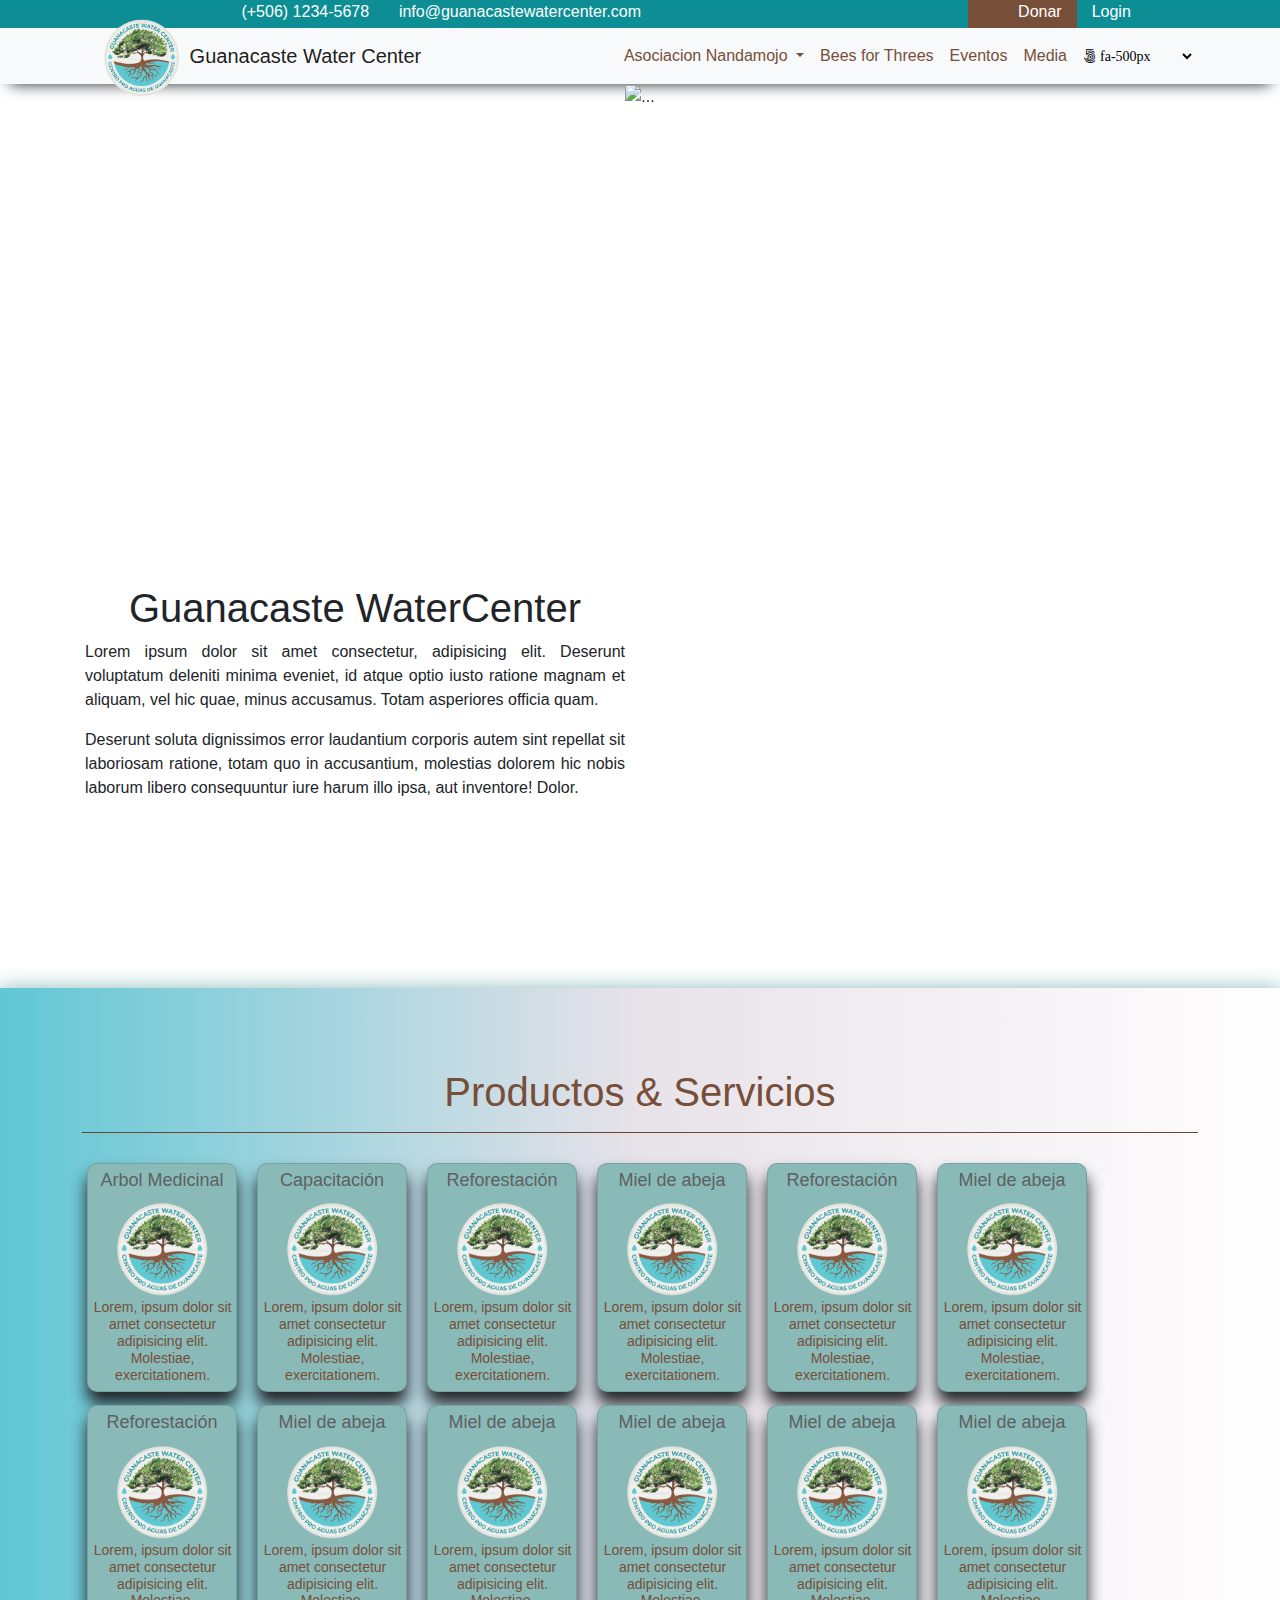
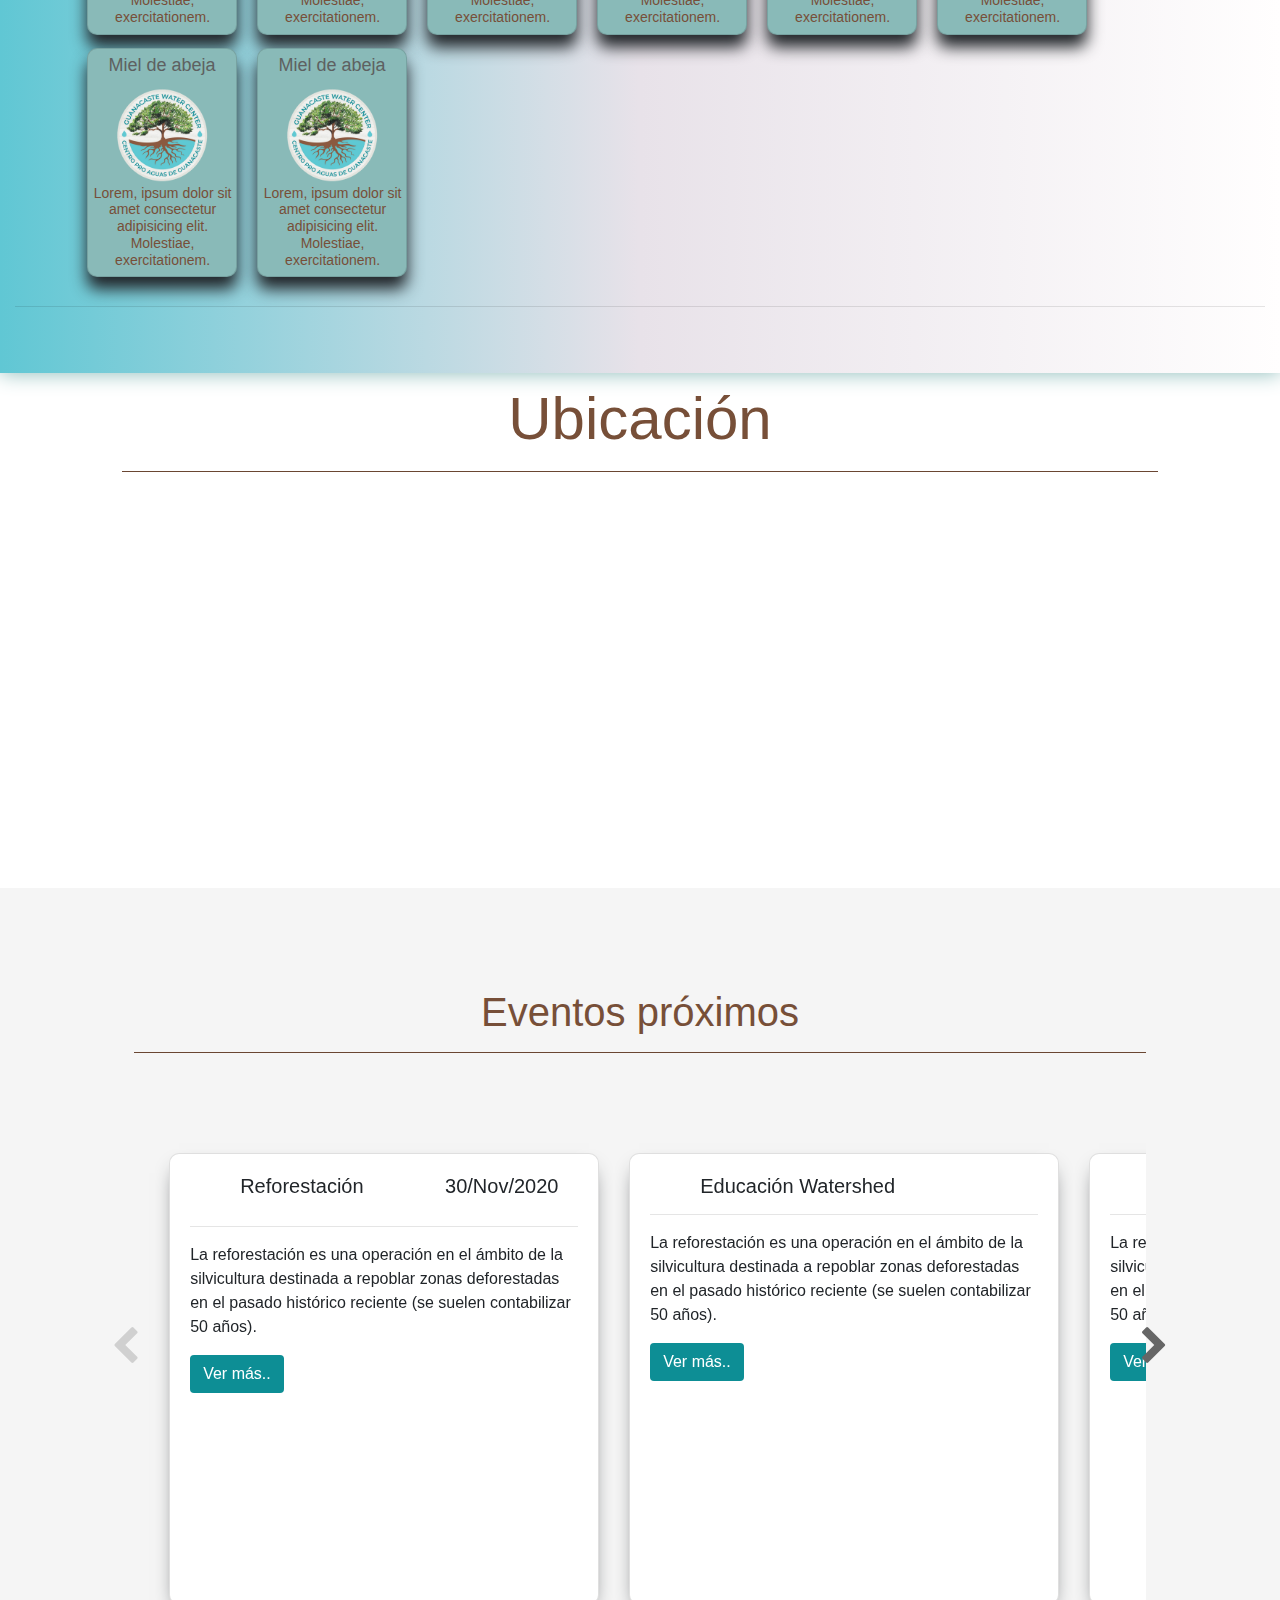
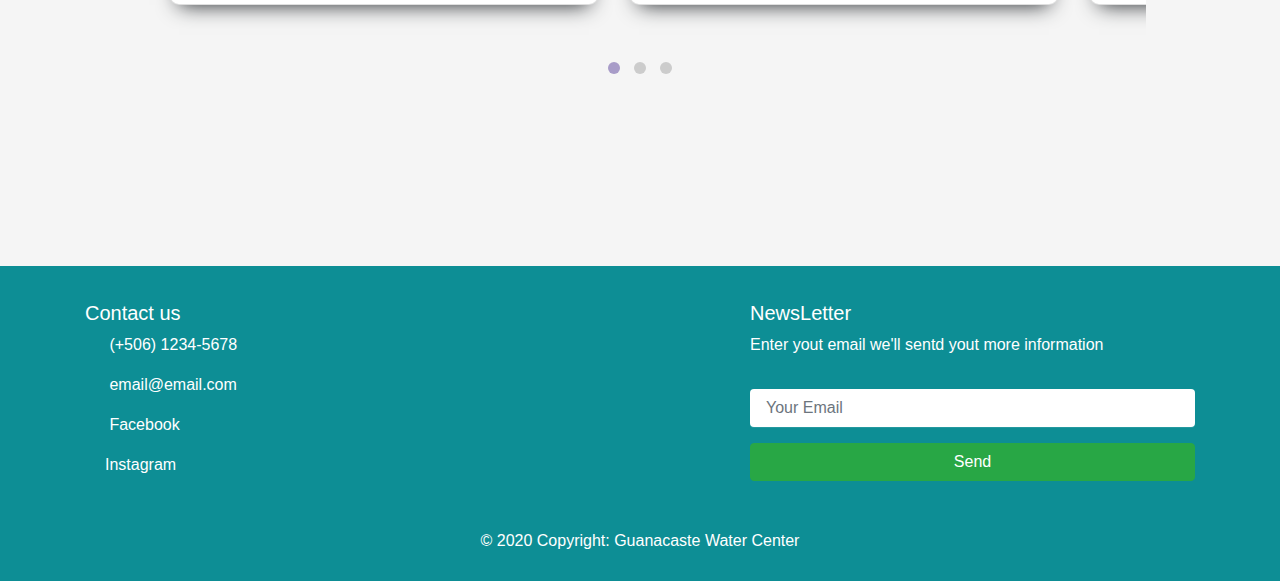
==== commit 4b5c38a3: "no message" ====
--- a/index.html
+++ b/index.html
@@ -15,9 +15,13 @@
     <link rel="stylesheet" href="/css/libs/glider.min.css">
 
     <meta name="viewport" content="width=device-width, initial-scale=1.0">
-
+    <link href="https://maxcdn.bootstrapcdn.com/font-awesome/4.7.0/css/font-awesome.min.css" rel="stylesheet" />
     <title>Guanacaste Water Center</title>
-
+    <style>
+        select {
+            font-family: fontAwesome
+        }
+    </style>
 </head>
 
 <body>
@@ -87,18 +91,808 @@
                         </li>
 
                         <li class="nav-item boton_nav">
-                            <div class="input-group mb-3">
-                                <!-- <select class="custom-select" id="inputGroupSelect01">
-                                    <option value="1" href="#">En <img class="rounded-circle" src="img/bandera.png" alt=" " height="20px" width="20px"></option>
-                                    <option value="2" href="#">Es <img class="rounded-circle" src="img/banderaEs.png" alt=" " height="20px" width="20px"></option>
-                                </select> -->
-                                <!-- <select name="cars" id="cars">
-                                    <option value="volvo">Es   <img class="rounded-circle" src="img/banderaEs.png" alt=" " height="20px" width="20px"></option>
-                                    <option value="saab">Saab</option>
-                                    <option value="mercedes">Mercedes</option>
-                                    <option value="audi">Audi</option>
-                                  </select> -->
-                            </div>
+                            <!-- <select name="cars" id="cars">
+                                <option class="color_texto" id="option_1" value="1" href="#">En <i class="fas fa-phone"></i></option>
+                                <option class="color_texto" value="2" href="#">Es <img class="rounded-circle" background-url-image="img/banderaEs.png" alt=" " height="20px" width="20px"></option>
+                            </select> -->
+
+                            <select>
+                                <option value='fa-500px'>&#xf26e; fa-500px</option>
+                                   <option value='fa-address-book'>&#xf2b9; fa-address-book</option>
+                                   <option value='fa-address-book-o'>&#xf2ba; fa-address-book-o</option>
+                                   <option value='fa-address-card'>&#xf2bb; fa-address-card</option>
+                                   <option value='fa-address-card-o'>&#xf2bc; fa-address-card-o</option>
+                                   <option value='fa-adjust'>&#xf042; fa-adjust</option>
+                                   <option value='fa-adn'>&#xf170; fa-adn</option>
+                                   <option value='fa-align-center'>&#xf037; fa-align-center</option>
+                                   <option value='fa-align-justify'>&#xf039; fa-align-justify</option>
+                                   <option value='fa-align-left'>&#xf036; fa-align-left</option>
+                                   <option value='fa-align-right'>&#xf038; fa-align-right</option>
+                                   <option value='fa-amazon'>&#xf270; fa-amazon</option>
+                                   <option value='fa-ambulance'>&#xf0f9; fa-ambulance</option>
+                                   <option value='fa-american-sign-language-interpreting'>&#xf2a3; fa-american-sign-language-interpreting</option>
+                                   <option value='fa-anchor'>&#xf13d; fa-anchor</option>
+                                   <option value='fa-android'>&#xf17b; fa-android</option>
+                                   <option value='fa-angellist'>&#xf209; fa-angellist</option>
+                                   <option value='fa-angle-double-down'>&#xf103; fa-angle-double-down</option>
+                                   <option value='fa-angle-double-left'>&#xf100; fa-angle-double-left</option>
+                                   <option value='fa-angle-double-right'>&#xf101; fa-angle-double-right</option>
+                                   <option value='fa-angle-double-up'>&#xf102; fa-angle-double-up</option>
+                                   <option value='fa-angle-down'>&#xf107; fa-angle-down</option>
+                                   <option value='fa-angle-left'>&#xf104; fa-angle-left</option>
+                                   <option value='fa-angle-right'>&#xf105; fa-angle-right</option>
+                                   <option value='fa-angle-up'>&#xf106; fa-angle-up</option>
+                                   <option value='fa-apple'>&#xf179; fa-apple</option>
+                                   <option value='fa-archive'>&#xf187; fa-archive</option>
+                                   <option value='fa-area-chart'>&#xf1fe; fa-area-chart</option>
+                                   <option value='fa-arrow-circle-down'>&#xf0ab; fa-arrow-circle-down</option>
+                                   <option value='fa-arrow-circle-left'>&#xf0a8; fa-arrow-circle-left</option>
+                                   <option value='fa-arrow-circle-o-down'>&#xf01a; fa-arrow-circle-o-down</option>
+                                   <option value='fa-arrow-circle-o-left'>&#xf190; fa-arrow-circle-o-left</option>
+                                   <option value='fa-arrow-circle-o-right'>&#xf18e; fa-arrow-circle-o-right</option>
+                                   <option value='fa-arrow-circle-o-up'>&#xf01b; fa-arrow-circle-o-up</option>
+                                   <option value='fa-arrow-circle-right'>&#xf0a9; fa-arrow-circle-right</option>
+                                   <option value='fa-arrow-circle-up'>&#xf0aa; fa-arrow-circle-up</option>
+                                   <option value='fa-arrow-down'>&#xf063; fa-arrow-down</option>
+                                   <option value='fa-arrow-left'>&#xf060; fa-arrow-left</option>
+                                   <option value='fa-arrow-right'>&#xf061; fa-arrow-right</option>
+                                   <option value='fa-arrow-up'>&#xf062; fa-arrow-up</option>
+                                   <option value='fa-arrows'>&#xf047; fa-arrows</option>
+                                   <option value='fa-arrows-alt'>&#xf0b2; fa-arrows-alt</option>
+                                   <option value='fa-arrows-h'>&#xf07e; fa-arrows-h</option>
+                                   <option value='fa-arrows-v'>&#xf07d; fa-arrows-v</option>
+                                   <option value='fa-asl-interpreting'>&#xf2a3; fa-asl-interpreting</option>
+                                   <option value='fa-assistive-listening-systems'>&#xf2a2; fa-assistive-listening-systems</option>
+                                   <option value='fa-asterisk'>&#xf069; fa-asterisk</option>
+                                   <option value='fa-at'>&#xf1fa; fa-at</option>
+                                   <option value='fa-audio-description'>&#xf29e; fa-audio-description</option>
+                                   <option value='fa-automobile'>&#xf1b9; fa-automobile</option>
+                                   <option value='fa-backward'>&#xf04a; fa-backward</option>
+                                   <option value='fa-balance-scale'>&#xf24e; fa-balance-scale</option>
+                                   <option value='fa-ban'>&#xf05e; fa-ban</option>
+                                   <option value='fa-bandcamp'>&#xf2d5; fa-bandcamp</option>
+                                   <option value='fa-bank'>&#xf19c; fa-bank</option>
+                                   <option value='fa-bar-chart'>&#xf080; fa-bar-chart</option>
+                                   <option value='fa-bar-chart-o'>&#xf080; fa-bar-chart-o</option>
+                                   <option value='fa-barcode'>&#xf02a; fa-barcode</option>
+                                   <option value='fa-bars'>&#xf0c9; fa-bars</option>
+                                   <option value='fa-bath'>&#xf2cd; fa-bath</option>
+                                   <option value='fa-bathtub'>&#xf2cd; fa-bathtub</option>
+                                   <option value='fa-battery'>&#xf240; fa-battery</option>
+                                   <option value='fa-battery-0'>&#xf244; fa-battery-0</option>
+                                   <option value='fa-battery-1'>&#xf243; fa-battery-1</option>
+                                   <option value='fa-battery-2'>&#xf242; fa-battery-2</option>
+                                   <option value='fa-battery-3'>&#xf241; fa-battery-3</option>
+                                   <option value='fa-battery-4'>&#xf240; fa-battery-4</option>
+                                   <option value='fa-battery-empty'>&#xf244; fa-battery-empty</option>
+                                   <option value='fa-battery-full'>&#xf240; fa-battery-full</option>
+                                   <option value='fa-battery-half'>&#xf242; fa-battery-half</option>
+                                   <option value='fa-battery-quarter'>&#xf243; fa-battery-quarter</option>
+                                   <option value='fa-battery-three-quarters'>&#xf241; fa-battery-three-quarters</option>
+                                   <option value='fa-bed'>&#xf236; fa-bed</option>
+                                   <option value='fa-beer'>&#xf0fc; fa-beer</option>
+                                   <option value='fa-behance'>&#xf1b4; fa-behance</option>
+                                   <option value='fa-behance-square'>&#xf1b5; fa-behance-square</option>
+                                   <option value='fa-bell'>&#xf0f3; fa-bell</option>
+                                   <option value='fa-bell-o'>&#xf0a2; fa-bell-o</option>
+                                   <option value='fa-bell-slash'>&#xf1f6; fa-bell-slash</option>
+                                   <option value='fa-bell-slash-o'>&#xf1f7; fa-bell-slash-o</option>
+                                   <option value='fa-bicycle'>&#xf206; fa-bicycle</option>
+                                   <option value='fa-binoculars'>&#xf1e5; fa-binoculars</option>
+                                   <option value='fa-birthday-cake'>&#xf1fd; fa-birthday-cake</option>
+                                   <option value='fa-bitbucket'>&#xf171; fa-bitbucket</option>
+                                   <option value='fa-bitbucket-square'>&#xf172; fa-bitbucket-square</option>
+                                   <option value='fa-bitcoin'>&#xf15a; fa-bitcoin</option>
+                                   <option value='fa-black-tie'>&#xf27e; fa-black-tie</option>
+                                   <option value='fa-blind'>&#xf29d; fa-blind</option>
+                                   <option value='fa-bluetooth'>&#xf293; fa-bluetooth</option>
+                                   <option value='fa-bluetooth-b'>&#xf294; fa-bluetooth-b</option>
+                                   <option value='fa-bold'>&#xf032; fa-bold</option>
+                                   <option value='fa-bolt'>&#xf0e7; fa-bolt</option>
+                                   <option value='fa-bomb'>&#xf1e2; fa-bomb</option>
+                                   <option value='fa-book'>&#xf02d; fa-book</option>
+                                   <option value='fa-bookmark'>&#xf02e; fa-bookmark</option>
+                                   <option value='fa-bookmark-o'>&#xf097; fa-bookmark-o</option>
+                                   <option value='fa-braille'>&#xf2a1; fa-braille</option>
+                                   <option value='fa-briefcase'>&#xf0b1; fa-briefcase</option>
+                                   <option value='fa-btc'>&#xf15a; fa-btc</option>
+                                   <option value='fa-bug'>&#xf188; fa-bug</option>
+                                   <option value='fa-building'>&#xf1ad; fa-building</option>
+                                   <option value='fa-building-o'>&#xf0f7; fa-building-o</option>
+                                   <option value='fa-bullhorn'>&#xf0a1; fa-bullhorn</option>
+                                   <option value='fa-bullseye'>&#xf140; fa-bullseye</option>
+                                   <option value='fa-bus'>&#xf207; fa-bus</option>
+                                   <option value='fa-buysellads'>&#xf20d; fa-buysellads</option>
+                                   <option value='fa-cab'>&#xf1ba; fa-cab</option>
+                                   <option value='fa-calculator'>&#xf1ec; fa-calculator</option>
+                                   <option value='fa-calendar'>&#xf073; fa-calendar</option>
+                                   <option value='fa-calendar-check-o'>&#xf274; fa-calendar-check-o</option>
+                                   <option value='fa-calendar-minus-o'>&#xf272; fa-calendar-minus-o</option>
+                                   <option value='fa-calendar-o'>&#xf133; fa-calendar-o</option>
+                                   <option value='fa-calendar-plus-o'>&#xf271; fa-calendar-plus-o</option>
+                                   <option value='fa-calendar-times-o'>&#xf273; fa-calendar-times-o</option>
+                                   <option value='fa-camera'>&#xf030; fa-camera</option>
+                                   <option value='fa-camera-retro'>&#xf083; fa-camera-retro</option>
+                                   <option value='fa-car'>&#xf1b9; fa-car</option>
+                                   <option value='fa-caret-down'>&#xf0d7; fa-caret-down</option>
+                                   <option value='fa-caret-left'>&#xf0d9; fa-caret-left</option>
+                                   <option value='fa-caret-right'>&#xf0da; fa-caret-right</option>
+                                   <option value='fa-caret-square-o-down'>&#xf150; fa-caret-square-o-down</option>
+                                   <option value='fa-caret-square-o-left'>&#xf191; fa-caret-square-o-left</option>
+                                   <option value='fa-caret-square-o-right'>&#xf152; fa-caret-square-o-right</option>
+                                   <option value='fa-caret-square-o-up'>&#xf151; fa-caret-square-o-up</option>
+                                   <option value='fa-caret-up'>&#xf0d8; fa-caret-up</option>
+                                   <option value='fa-cart-arrow-down'>&#xf218; fa-cart-arrow-down</option>
+                                   <option value='fa-cart-plus'>&#xf217; fa-cart-plus</option>
+                                   <option value='fa-cc'>&#xf20a; fa-cc</option>
+                                   <option value='fa-cc-amex'>&#xf1f3; fa-cc-amex</option>
+                                   <option value='fa-cc-diners-club'>&#xf24c; fa-cc-diners-club</option>
+                                   <option value='fa-cc-discover'>&#xf1f2; fa-cc-discover</option>
+                                   <option value='fa-cc-jcb'>&#xf24b; fa-cc-jcb</option>
+                                   <option value='fa-cc-mastercard'>&#xf1f1; fa-cc-mastercard</option>
+                                   <option value='fa-cc-paypal'>&#xf1f4; fa-cc-paypal</option>
+                                   <option value='fa-cc-stripe'>&#xf1f5; fa-cc-stripe</option>
+                                   <option value='fa-cc-visa'>&#xf1f0; fa-cc-visa</option>
+                                   <option value='fa-certificate'>&#xf0a3; fa-certificate</option>
+                                   <option value='fa-chain'>&#xf0c1; fa-chain</option>
+                                   <option value='fa-chain-broken'>&#xf127; fa-chain-broken</option>
+                                   <option value='fa-check'>&#xf00c; fa-check</option>
+                                   <option value='fa-check-circle'>&#xf058; fa-check-circle</option>
+                                   <option value='fa-check-circle-o'>&#xf05d; fa-check-circle-o</option>
+                                   <option value='fa-check-square'>&#xf14a; fa-check-square</option>
+                                   <option value='fa-check-square-o'>&#xf046; fa-check-square-o</option>
+                                   <option value='fa-chevron-circle-down'>&#xf13a; fa-chevron-circle-down</option>
+                                   <option value='fa-chevron-circle-left'>&#xf137; fa-chevron-circle-left</option>
+                                   <option value='fa-chevron-circle-right'>&#xf138; fa-chevron-circle-right</option>
+                                   <option value='fa-chevron-circle-up'>&#xf139; fa-chevron-circle-up</option>
+                                   <option value='fa-chevron-down'>&#xf078; fa-chevron-down</option>
+                                   <option value='fa-chevron-left'>&#xf053; fa-chevron-left</option>
+                                   <option value='fa-chevron-right'>&#xf054; fa-chevron-right</option>
+                                   <option value='fa-chevron-up'>&#xf077; fa-chevron-up</option>
+                                   <option value='fa-child'>&#xf1ae; fa-child</option>
+                                   <option value='fa-chrome'>&#xf268; fa-chrome</option>
+                                   <option value='fa-circle'>&#xf111; fa-circle</option>
+                                   <option value='fa-circle-o'>&#xf10c; fa-circle-o</option>
+                                   <option value='fa-circle-o-notch'>&#xf1ce; fa-circle-o-notch</option>
+                                   <option value='fa-circle-thin'>&#xf1db; fa-circle-thin</option>
+                                   <option value='fa-clipboard'>&#xf0ea; fa-clipboard</option>
+                                   <option value='fa-clock-o'>&#xf017; fa-clock-o</option>
+                                   <option value='fa-clone'>&#xf24d; fa-clone</option>
+                                   <option value='fa-close'>&#xf00d; fa-close</option>
+                                   <option value='fa-cloud'>&#xf0c2; fa-cloud</option>
+                                   <option value='fa-cloud-download'>&#xf0ed; fa-cloud-download</option>
+                                   <option value='fa-cloud-upload'>&#xf0ee; fa-cloud-upload</option>
+                                   <option value='fa-cny'>&#xf157; fa-cny</option>
+                                   <option value='fa-code'>&#xf121; fa-code</option>
+                                   <option value='fa-code-fork'>&#xf126; fa-code-fork</option>
+                                   <option value='fa-codepen'>&#xf1cb; fa-codepen</option>
+                                   <option value='fa-codiepie'>&#xf284; fa-codiepie</option>
+                                   <option value='fa-coffee'>&#xf0f4; fa-coffee</option>
+                                   <option value='fa-cog'>&#xf013; fa-cog</option>
+                                   <option value='fa-cogs'>&#xf085; fa-cogs</option>
+                                   <option value='fa-columns'>&#xf0db; fa-columns</option>
+                                   <option value='fa-comment'>&#xf075; fa-comment</option>
+                                   <option value='fa-comment-o'>&#xf0e5; fa-comment-o</option>
+                                   <option value='fa-commenting'>&#xf27a; fa-commenting</option>
+                                   <option value='fa-commenting-o'>&#xf27b; fa-commenting-o</option>
+                                   <option value='fa-comments'>&#xf086; fa-comments</option>
+                                   <option value='fa-comments-o'>&#xf0e6; fa-comments-o</option>
+                                   <option value='fa-compass'>&#xf14e; fa-compass</option>
+                                   <option value='fa-compress'>&#xf066; fa-compress</option>
+                                   <option value='fa-connectdevelop'>&#xf20e; fa-connectdevelop</option>
+                                   <option value='fa-contao'>&#xf26d; fa-contao</option>
+                                   <option value='fa-copy'>&#xf0c5; fa-copy</option>
+                                   <option value='fa-copyright'>&#xf1f9; fa-copyright</option>
+                                   <option value='fa-creative-commons'>&#xf25e; fa-creative-commons</option>
+                                   <option value='fa-credit-card'>&#xf09d; fa-credit-card</option>
+                                   <option value='fa-credit-card-alt'>&#xf283; fa-credit-card-alt</option>
+                                   <option value='fa-crop'>&#xf125; fa-crop</option>
+                                   <option value='fa-crosshairs'>&#xf05b; fa-crosshairs</option>
+                                   <option value='fa-css3'>&#xf13c; fa-css3</option>
+                                   <option value='fa-cube'>&#xf1b2; fa-cube</option>
+                                   <option value='fa-cubes'>&#xf1b3; fa-cubes</option>
+                                   <option value='fa-cut'>&#xf0c4; fa-cut</option>
+                                   <option value='fa-cutlery'>&#xf0f5; fa-cutlery</option>
+                                   <option value='fa-dashboard'>&#xf0e4; fa-dashboard</option>
+                                   <option value='fa-dashcube'>&#xf210; fa-dashcube</option>
+                                   <option value='fa-database'>&#xf1c0; fa-database</option>
+                                   <option value='fa-deaf'>&#xf2a4; fa-deaf</option>
+                                   <option value='fa-deafness'>&#xf2a4; fa-deafness</option>
+                                   <option value='fa-dedent'>&#xf03b; fa-dedent</option>
+                                   <option value='fa-delicious'>&#xf1a5; fa-delicious</option>
+                                   <option value='fa-desktop'>&#xf108; fa-desktop</option>
+                                   <option value='fa-deviantart'>&#xf1bd; fa-deviantart</option>
+                                   <option value='fa-diamond'>&#xf219; fa-diamond</option>
+                                   <option value='fa-digg'>&#xf1a6; fa-digg</option>
+                                   <option value='fa-dollar'>&#xf155; fa-dollar</option>
+                                   <option value='fa-dot-circle-o'>&#xf192; fa-dot-circle-o</option>
+                                   <option value='fa-download'>&#xf019; fa-download</option>
+                                   <option value='fa-dribbble'>&#xf17d; fa-dribbble</option>
+                                   <option value='fa-drivers-license'>&#xf2c2; fa-drivers-license</option>
+                                   <option value='fa-drivers-license-o'>&#xf2c3; fa-drivers-license-o</option>
+                                   <option value='fa-dropbox'>&#xf16b; fa-dropbox</option>
+                                   <option value='fa-drupal'>&#xf1a9; fa-drupal</option>
+                                   <option value='fa-edge'>&#xf282; fa-edge</option>
+                                   <option value='fa-edit'>&#xf044; fa-edit</option>
+                                   <option value='fa-eercast'>&#xf2da; fa-eercast</option>
+                                   <option value='fa-eject'>&#xf052; fa-eject</option>
+                                   <option value='fa-ellipsis-h'>&#xf141; fa-ellipsis-h</option>
+                                   <option value='fa-ellipsis-v'>&#xf142; fa-ellipsis-v</option>
+                                   <option value='fa-empire'>&#xf1d1; fa-empire</option>
+                                   <option value='fa-envelope'>&#xf0e0; fa-envelope</option>
+                                   <option value='fa-envelope-o'>&#xf003; fa-envelope-o</option>
+                                   <option value='fa-envelope-open'>&#xf2b6; fa-envelope-open</option>
+                                   <option value='fa-envelope-open-o'>&#xf2b7; fa-envelope-open-o</option>
+                                   <option value='fa-envelope-square'>&#xf199; fa-envelope-square</option>
+                                   <option value='fa-envira'>&#xf299; fa-envira</option>
+                                   <option value='fa-eraser'>&#xf12d; fa-eraser</option>
+                                   <option value='fa-etsy'>&#xf2d7; fa-etsy</option>
+                                   <option value='fa-eur'>&#xf153; fa-eur</option>
+                                   <option value='fa-euro'>&#xf153; fa-euro</option>
+                                   <option value='fa-exchange'>&#xf0ec; fa-exchange</option>
+                                   <option value='fa-exclamation'>&#xf12a; fa-exclamation</option>
+                                   <option value='fa-exclamation-circle'>&#xf06a; fa-exclamation-circle</option>
+                                   <option value='fa-exclamation-triangle'>&#xf071; fa-exclamation-triangle</option>
+                                   <option value='fa-expand'>&#xf065; fa-expand</option>
+                                   <option value='fa-expeditedssl'>&#xf23e; fa-expeditedssl</option>
+                                   <option value='fa-external-link'>&#xf08e; fa-external-link</option>
+                                   <option value='fa-external-link-square'>&#xf14c; fa-external-link-square</option>
+                                   <option value='fa-eye'>&#xf06e; fa-eye</option>
+                                   <option value='fa-eye-slash'>&#xf070; fa-eye-slash</option>
+                                   <option value='fa-eyedropper'>&#xf1fb; fa-eyedropper</option>
+                                   <option value='fa-fa'>&#xf2b4; fa-fa</option>
+                                   <option value='fa-facebook'>&#xf09a; fa-facebook</option>
+                                   <option value='fa-facebook-f'>&#xf09a; fa-facebook-f</option>
+                                   <option value='fa-facebook-official'>&#xf230; fa-facebook-official</option>
+                                   <option value='fa-facebook-square'>&#xf082; fa-facebook-square</option>
+                                   <option value='fa-fast-backward'>&#xf049; fa-fast-backward</option>
+                                   <option value='fa-fast-forward'>&#xf050; fa-fast-forward</option>
+                                   <option value='fa-fax'>&#xf1ac; fa-fax</option>
+                                   <option value='fa-feed'>&#xf09e; fa-feed</option>
+                                   <option value='fa-female'>&#xf182; fa-female</option>
+                                   <option value='fa-fighter-jet'>&#xf0fb; fa-fighter-jet</option>
+                                   <option value='fa-file'>&#xf15b; fa-file</option>
+                                   <option value='fa-file-archive-o'>&#xf1c6; fa-file-archive-o</option>
+                                   <option value='fa-file-audio-o'>&#xf1c7; fa-file-audio-o</option>
+                                   <option value='fa-file-code-o'>&#xf1c9; fa-file-code-o</option>
+                                   <option value='fa-file-excel-o'>&#xf1c3; fa-file-excel-o</option>
+                                   <option value='fa-file-image-o'>&#xf1c5; fa-file-image-o</option>
+                                   <option value='fa-file-movie-o'>&#xf1c8; fa-file-movie-o</option>
+                                   <option value='fa-file-o'>&#xf016; fa-file-o</option>
+                                   <option value='fa-file-pdf-o'>&#xf1c1; fa-file-pdf-o</option>
+                                   <option value='fa-file-photo-o'>&#xf1c5; fa-file-photo-o</option>
+                                   <option value='fa-file-picture-o'>&#xf1c5; fa-file-picture-o</option>
+                                   <option value='fa-file-powerpoint-o'>&#xf1c4; fa-file-powerpoint-o</option>
+                                   <option value='fa-file-sound-o'>&#xf1c7; fa-file-sound-o</option>
+                                   <option value='fa-file-text'>&#xf15c; fa-file-text</option>
+                                   <option value='fa-file-text-o'>&#xf0f6; fa-file-text-o</option>
+                                   <option value='fa-file-video-o'>&#xf1c8; fa-file-video-o</option>
+                                   <option value='fa-file-word-o'>&#xf1c2; fa-file-word-o</option>
+                                   <option value='fa-file-zip-o'>&#xf1c6; fa-file-zip-o</option>
+                                   <option value='fa-files-o'>&#xf0c5; fa-files-o</option>
+                                   <option value='fa-film'>&#xf008; fa-film</option>
+                                   <option value='fa-filter'>&#xf0b0; fa-filter</option>
+                                   <option value='fa-fire'>&#xf06d; fa-fire</option>
+                                   <option value='fa-fire-extinguisher'>&#xf134; fa-fire-extinguisher</option>
+                                   <option value='fa-firefox'>&#xf269; fa-firefox</option>
+                                   <option value='fa-first-order'>&#xf2b0; fa-first-order</option>
+                                   <option value='fa-flag'>&#xf024; fa-flag</option>
+                                   <option value='fa-flag-checkered'>&#xf11e; fa-flag-checkered</option>
+                                   <option value='fa-flag-o'>&#xf11d; fa-flag-o</option>
+                                   <option value='fa-flash'>&#xf0e7; fa-flash</option>
+                                   <option value='fa-flask'>&#xf0c3; fa-flask</option>
+                                   <option value='fa-flickr'>&#xf16e; fa-flickr</option>
+                                   <option value='fa-floppy-o'>&#xf0c7; fa-floppy-o</option>
+                                   <option value='fa-folder'>&#xf07b; fa-folder</option>
+                                   <option value='fa-folder-o'>&#xf114; fa-folder-o</option>
+                                   <option value='fa-folder-open'>&#xf07c; fa-folder-open</option>
+                                   <option value='fa-folder-open-o'>&#xf115; fa-folder-open-o</option>
+                                   <option value='fa-font'>&#xf031; fa-font</option>
+                                   <option value='fa-font-awesome'>&#xf2b4; fa-font-awesome</option>
+                                   <option value='fa-fonticons'>&#xf280; fa-fonticons</option>
+                                   <option value='fa-fort-awesome'>&#xf286; fa-fort-awesome</option>
+                                   <option value='fa-forumbee'>&#xf211; fa-forumbee</option>
+                                   <option value='fa-forward'>&#xf04e; fa-forward</option>
+                                   <option value='fa-foursquare'>&#xf180; fa-foursquare</option>
+                                   <option value='fa-free-code-camp'>&#xf2c5; fa-free-code-camp</option>
+                                   <option value='fa-frown-o'>&#xf119; fa-frown-o</option>
+                                   <option value='fa-futbol-o'>&#xf1e3; fa-futbol-o</option>
+                                   <option value='fa-gamepad'>&#xf11b; fa-gamepad</option>
+                                   <option value='fa-gavel'>&#xf0e3; fa-gavel</option>
+                                   <option value='fa-gbp'>&#xf154; fa-gbp</option>
+                                   <option value='fa-ge'>&#xf1d1; fa-ge</option>
+                                   <option value='fa-gear'>&#xf013; fa-gear</option>
+                                   <option value='fa-gears'>&#xf085; fa-gears</option>
+                                   <option value='fa-genderless'>&#xf22d; fa-genderless</option>
+                                   <option value='fa-get-pocket'>&#xf265; fa-get-pocket</option>
+                                   <option value='fa-gg'>&#xf260; fa-gg</option>
+                                   <option value='fa-gg-circle'>&#xf261; fa-gg-circle</option>
+                                   <option value='fa-gift'>&#xf06b; fa-gift</option>
+                                   <option value='fa-git'>&#xf1d3; fa-git</option>
+                                   <option value='fa-git-square'>&#xf1d2; fa-git-square</option>
+                                   <option value='fa-github'>&#xf09b; fa-github</option>
+                                   <option value='fa-github-alt'>&#xf113; fa-github-alt</option>
+                                   <option value='fa-github-square'>&#xf092; fa-github-square</option>
+                                   <option value='fa-gitlab'>&#xf296; fa-gitlab</option>
+                                   <option value='fa-gittip'>&#xf184; fa-gittip</option>
+                                   <option value='fa-glass'>&#xf000; fa-glass</option>
+                                   <option value='fa-glide'>&#xf2a5; fa-glide</option>
+                                   <option value='fa-glide-g'>&#xf2a6; fa-glide-g</option>
+                                   <option value='fa-globe'>&#xf0ac; fa-globe</option>
+                                   <option value='fa-google'>&#xf1a0; fa-google</option>
+                                   <option value='fa-google-plus'>&#xf0d5; fa-google-plus</option>
+                                   <option value='fa-google-plus-circle'>&#xf2b3; fa-google-plus-circle</option>
+                                   <option value='fa-google-plus-official'>&#xf2b3; fa-google-plus-official</option>
+                                   <option value='fa-google-plus-square'>&#xf0d4; fa-google-plus-square</option>
+                                   <option value='fa-google-wallet'>&#xf1ee; fa-google-wallet</option>
+                                   <option value='fa-graduation-cap'>&#xf19d; fa-graduation-cap</option>
+                                   <option value='fa-gratipay'>&#xf184; fa-gratipay</option>
+                                   <option value='fa-grav'>&#xf2d6; fa-grav</option>
+                                   <option value='fa-group'>&#xf0c0; fa-group</option>
+                                   <option value='fa-h-square'>&#xf0fd; fa-h-square</option>
+                                   <option value='fa-hacker-news'>&#xf1d4; fa-hacker-news</option>
+                                   <option value='fa-hand-grab-o'>&#xf255; fa-hand-grab-o</option>
+                                   <option value='fa-hand-lizard-o'>&#xf258; fa-hand-lizard-o</option>
+                                   <option value='fa-hand-o-down'>&#xf0a7; fa-hand-o-down</option>
+                                   <option value='fa-hand-o-left'>&#xf0a5; fa-hand-o-left</option>
+                                   <option value='fa-hand-o-right'>&#xf0a4; fa-hand-o-right</option>
+                                   <option value='fa-hand-o-up'>&#xf0a6; fa-hand-o-up</option>
+                                   <option value='fa-hand-paper-o'>&#xf256; fa-hand-paper-o</option>
+                                   <option value='fa-hand-peace-o'>&#xf25b; fa-hand-peace-o</option>
+                                   <option value='fa-hand-pointer-o'>&#xf25a; fa-hand-pointer-o</option>
+                                   <option value='fa-hand-rock-o'>&#xf255; fa-hand-rock-o</option>
+                                   <option value='fa-hand-scissors-o'>&#xf257; fa-hand-scissors-o</option>
+                                   <option value='fa-hand-spock-o'>&#xf259; fa-hand-spock-o</option>
+                                   <option value='fa-hand-stop-o'>&#xf256; fa-hand-stop-o</option>
+                                   <option value='fa-handshake-o'>&#xf2b5; fa-handshake-o</option>
+                                   <option value='fa-hard-of-hearing'>&#xf2a4; fa-hard-of-hearing</option>
+                                   <option value='fa-hashtag'>&#xf292; fa-hashtag</option>
+                                   <option value='fa-hdd-o'>&#xf0a0; fa-hdd-o</option>
+                                   <option value='fa-header'>&#xf1dc; fa-header</option>
+                                   <option value='fa-headphones'>&#xf025; fa-headphones</option>
+                                   <option value='fa-heart'>&#xf004; fa-heart</option>
+                                   <option value='fa-heart-o'>&#xf08a; fa-heart-o</option>
+                                   <option value='fa-heartbeat'>&#xf21e; fa-heartbeat</option>
+                                   <option value='fa-history'>&#xf1da; fa-history</option>
+                                   <option value='fa-home'>&#xf015; fa-home</option>
+                                   <option value='fa-hospital-o'>&#xf0f8; fa-hospital-o</option>
+                                   <option value='fa-hotel'>&#xf236; fa-hotel</option>
+                                   <option value='fa-hourglass'>&#xf254; fa-hourglass</option>
+                                   <option value='fa-hourglass-1'>&#xf251; fa-hourglass-1</option>
+                                   <option value='fa-hourglass-2'>&#xf252; fa-hourglass-2</option>
+                                   <option value='fa-hourglass-3'>&#xf253; fa-hourglass-3</option>
+                                   <option value='fa-hourglass-end'>&#xf253; fa-hourglass-end</option>
+                                   <option value='fa-hourglass-half'>&#xf252; fa-hourglass-half</option>
+                                   <option value='fa-hourglass-o'>&#xf250; fa-hourglass-o</option>
+                                   <option value='fa-hourglass-start'>&#xf251; fa-hourglass-start</option>
+                                   <option value='fa-houzz'>&#xf27c; fa-houzz</option>
+                                   <option value='fa-html5'>&#xf13b; fa-html5</option>
+                                   <option value='fa-i-cursor'>&#xf246; fa-i-cursor</option>
+                                   <option value='fa-id-badge'>&#xf2c1; fa-id-badge</option>
+                                   <option value='fa-id-card'>&#xf2c2; fa-id-card</option>
+                                   <option value='fa-id-card-o'>&#xf2c3; fa-id-card-o</option>
+                                   <option value='fa-ils'>&#xf20b; fa-ils</option>
+                                   <option value='fa-image'>&#xf03e; fa-image</option>
+                                   <option value='fa-imdb'>&#xf2d8; fa-imdb</option>
+                                   <option value='fa-inbox'>&#xf01c; fa-inbox</option>
+                                   <option value='fa-indent'>&#xf03c; fa-indent</option>
+                                   <option value='fa-industry'>&#xf275; fa-industry</option>
+                                   <option value='fa-info'>&#xf129; fa-info</option>
+                                   <option value='fa-info-circle'>&#xf05a; fa-info-circle</option>
+                                   <option value='fa-inr'>&#xf156; fa-inr</option>
+                                   <option value='fa-instagram'>&#xf16d; fa-instagram</option>
+                                   <option value='fa-institution'>&#xf19c; fa-institution</option>
+                                   <option value='fa-internet-explorer'>&#xf26b; fa-internet-explorer</option>
+                                   <option value='fa-intersex'>&#xf224; fa-intersex</option>
+                                   <option value='fa-ioxhost'>&#xf208; fa-ioxhost</option>
+                                   <option value='fa-italic'>&#xf033; fa-italic</option>
+                                   <option value='fa-joomla'>&#xf1aa; fa-joomla</option>
+                                   <option value='fa-jpy'>&#xf157; fa-jpy</option>
+                                   <option value='fa-jsfiddle'>&#xf1cc; fa-jsfiddle</option>
+                                   <option value='fa-key'>&#xf084; fa-key</option>
+                                   <option value='fa-keyboard-o'>&#xf11c; fa-keyboard-o</option>
+                                   <option value='fa-krw'>&#xf159; fa-krw</option>
+                                   <option value='fa-language'>&#xf1ab; fa-language</option>
+                                   <option value='fa-laptop'>&#xf109; fa-laptop</option>
+                                   <option value='fa-lastfm'>&#xf202; fa-lastfm</option>
+                                   <option value='fa-lastfm-square'>&#xf203; fa-lastfm-square</option>
+                                   <option value='fa-leaf'>&#xf06c; fa-leaf</option>
+                                   <option value='fa-leanpub'>&#xf212; fa-leanpub</option>
+                                   <option value='fa-legal'>&#xf0e3; fa-legal</option>
+                                   <option value='fa-lemon-o'>&#xf094; fa-lemon-o</option>
+                                   <option value='fa-level-down'>&#xf149; fa-level-down</option>
+                                   <option value='fa-level-up'>&#xf148; fa-level-up</option>
+                                   <option value='fa-life-bouy'>&#xf1cd; fa-life-bouy</option>
+                                   <option value='fa-life-buoy'>&#xf1cd; fa-life-buoy</option>
+                                   <option value='fa-life-ring'>&#xf1cd; fa-life-ring</option>
+                                   <option value='fa-life-saver'>&#xf1cd; fa-life-saver</option>
+                                   <option value='fa-lightbulb-o'>&#xf0eb; fa-lightbulb-o</option>
+                                   <option value='fa-line-chart'>&#xf201; fa-line-chart</option>
+                                   <option value='fa-link'>&#xf0c1; fa-link</option>
+                                   <option value='fa-linkedin'>&#xf0e1; fa-linkedin</option>
+                                   <option value='fa-linkedin-square'>&#xf08c; fa-linkedin-square</option>
+                                   <option value='fa-linode'>&#xf2b8; fa-linode</option>
+                                   <option value='fa-linux'>&#xf17c; fa-linux</option>
+                                   <option value='fa-list'>&#xf03a; fa-list</option>
+                                   <option value='fa-list-alt'>&#xf022; fa-list-alt</option>
+                                   <option value='fa-list-ol'>&#xf0cb; fa-list-ol</option>
+                                   <option value='fa-list-ul'>&#xf0ca; fa-list-ul</option>
+                                   <option value='fa-location-arrow'>&#xf124; fa-location-arrow</option>
+                                   <option value='fa-lock'>&#xf023; fa-lock</option>
+                                   <option value='fa-long-arrow-down'>&#xf175; fa-long-arrow-down</option>
+                                   <option value='fa-long-arrow-left'>&#xf177; fa-long-arrow-left</option>
+                                   <option value='fa-long-arrow-right'>&#xf178; fa-long-arrow-right</option>
+                                   <option value='fa-long-arrow-up'>&#xf176; fa-long-arrow-up</option>
+                                   <option value='fa-low-vision'>&#xf2a8; fa-low-vision</option>
+                                   <option value='fa-magic'>&#xf0d0; fa-magic</option>
+                                   <option value='fa-magnet'>&#xf076; fa-magnet</option>
+                                   <option value='fa-mail-forward'>&#xf064; fa-mail-forward</option>
+                                   <option value='fa-mail-reply'>&#xf112; fa-mail-reply</option>
+                                   <option value='fa-mail-reply-all'>&#xf122; fa-mail-reply-all</option>
+                                   <option value='fa-male'>&#xf183; fa-male</option>
+                                   <option value='fa-map'>&#xf279; fa-map</option>
+                                   <option value='fa-map-marker'>&#xf041; fa-map-marker</option>
+                                   <option value='fa-map-o'>&#xf278; fa-map-o</option>
+                                   <option value='fa-map-pin'>&#xf276; fa-map-pin</option>
+                                   <option value='fa-map-signs'>&#xf277; fa-map-signs</option>
+                                   <option value='fa-mars'>&#xf222; fa-mars</option>
+                                   <option value='fa-mars-double'>&#xf227; fa-mars-double</option>
+                                   <option value='fa-mars-stroke'>&#xf229; fa-mars-stroke</option>
+                                   <option value='fa-mars-stroke-h'>&#xf22b; fa-mars-stroke-h</option>
+                                   <option value='fa-mars-stroke-v'>&#xf22a; fa-mars-stroke-v</option>
+                                   <option value='fa-maxcdn'>&#xf136; fa-maxcdn</option>
+                                   <option value='fa-meanpath'>&#xf20c; fa-meanpath</option>
+                                   <option value='fa-medium'>&#xf23a; fa-medium</option>
+                                   <option value='fa-medkit'>&#xf0fa; fa-medkit</option>
+                                   <option value='fa-meetup'>&#xf2e0; fa-meetup</option>
+                                   <option value='fa-meh-o'>&#xf11a; fa-meh-o</option>
+                                   <option value='fa-mercury'>&#xf223; fa-mercury</option>
+                                   <option value='fa-microchip'>&#xf2db; fa-microchip</option>
+                                   <option value='fa-microphone'>&#xf130; fa-microphone</option>
+                                   <option value='fa-microphone-slash'>&#xf131; fa-microphone-slash</option>
+                                   <option value='fa-minus'>&#xf068; fa-minus</option>
+                                   <option value='fa-minus-circle'>&#xf056; fa-minus-circle</option>
+                                   <option value='fa-minus-square'>&#xf146; fa-minus-square</option>
+                                   <option value='fa-minus-square-o'>&#xf147; fa-minus-square-o</option>
+                                   <option value='fa-mixcloud'>&#xf289; fa-mixcloud</option>
+                                   <option value='fa-mobile'>&#xf10b; fa-mobile</option>
+                                   <option value='fa-mobile-phone'>&#xf10b; fa-mobile-phone</option>
+                                   <option value='fa-modx'>&#xf285; fa-modx</option>
+                                   <option value='fa-money'>&#xf0d6; fa-money</option>
+                                   <option value='fa-moon-o'>&#xf186; fa-moon-o</option>
+                                   <option value='fa-mortar-board'>&#xf19d; fa-mortar-board</option>
+                                   <option value='fa-motorcycle'>&#xf21c; fa-motorcycle</option>
+                                   <option value='fa-mouse-pointer'>&#xf245; fa-mouse-pointer</option>
+                                   <option value='fa-music'>&#xf001; fa-music</option>
+                                   <option value='fa-navicon'>&#xf0c9; fa-navicon</option>
+                                   <option value='fa-neuter'>&#xf22c; fa-neuter</option>
+                                   <option value='fa-newspaper-o'>&#xf1ea; fa-newspaper-o</option>
+                                   <option value='fa-object-group'>&#xf247; fa-object-group</option>
+                                   <option value='fa-object-ungroup'>&#xf248; fa-object-ungroup</option>
+                                   <option value='fa-odnoklassniki'>&#xf263; fa-odnoklassniki</option>
+                                   <option value='fa-odnoklassniki-square'>&#xf264; fa-odnoklassniki-square</option>
+                                   <option value='fa-opencart'>&#xf23d; fa-opencart</option>
+                                   <option value='fa-openid'>&#xf19b; fa-openid</option>
+                                   <option value='fa-opera'>&#xf26a; fa-opera</option>
+                                   <option value='fa-optin-monster'>&#xf23c; fa-optin-monster</option>
+                                   <option value='fa-outdent'>&#xf03b; fa-outdent</option>
+                                   <option value='fa-pagelines'>&#xf18c; fa-pagelines</option>
+                                   <option value='fa-paint-brush'>&#xf1fc; fa-paint-brush</option>
+                                   <option value='fa-paper-plane'>&#xf1d8; fa-paper-plane</option>
+                                   <option value='fa-paper-plane-o'>&#xf1d9; fa-paper-plane-o</option>
+                                   <option value='fa-paperclip'>&#xf0c6; fa-paperclip</option>
+                                   <option value='fa-paragraph'>&#xf1dd; fa-paragraph</option>
+                                   <option value='fa-paste'>&#xf0ea; fa-paste</option>
+                                   <option value='fa-pause'>&#xf04c; fa-pause</option>
+                                   <option value='fa-pause-circle'>&#xf28b; fa-pause-circle</option>
+                                   <option value='fa-pause-circle-o'>&#xf28c; fa-pause-circle-o</option>
+                                   <option value='fa-paw'>&#xf1b0; fa-paw</option>
+                                   <option value='fa-paypal'>&#xf1ed; fa-paypal</option>
+                                   <option value='fa-pencil'>&#xf040; fa-pencil</option>
+                                   <option value='fa-pencil-square'>&#xf14b; fa-pencil-square</option>
+                                   <option value='fa-pencil-square-o'>&#xf044; fa-pencil-square-o</option>
+                                   <option value='fa-percent'>&#xf295; fa-percent</option>
+                                   <option value='fa-phone'>&#xf095; fa-phone</option>
+                                   <option value='fa-phone-square'>&#xf098; fa-phone-square</option>
+                                   <option value='fa-photo'>&#xf03e; fa-photo</option>
+                                   <option value='fa-picture-o'>&#xf03e; fa-picture-o</option>
+                                   <option value='fa-pie-chart'>&#xf200; fa-pie-chart</option>
+                                   <option value='fa-pied-piper'>&#xf2ae; fa-pied-piper</option>
+                                   <option value='fa-pied-piper-alt'>&#xf1a8; fa-pied-piper-alt</option>
+                                   <option value='fa-pied-piper-pp'>&#xf1a7; fa-pied-piper-pp</option>
+                                   <option value='fa-pinterest'>&#xf0d2; fa-pinterest</option>
+                                   <option value='fa-pinterest-p'>&#xf231; fa-pinterest-p</option>
+                                   <option value='fa-pinterest-square'>&#xf0d3; fa-pinterest-square</option>
+                                   <option value='fa-plane'>&#xf072; fa-plane</option>
+                                   <option value='fa-play'>&#xf04b; fa-play</option>
+                                   <option value='fa-play-circle'>&#xf144; fa-play-circle</option>
+                                   <option value='fa-play-circle-o'>&#xf01d; fa-play-circle-o</option>
+                                   <option value='fa-plug'>&#xf1e6; fa-plug</option>
+                                   <option value='fa-plus'>&#xf067; fa-plus</option>
+                                   <option value='fa-plus-circle'>&#xf055; fa-plus-circle</option>
+                                   <option value='fa-plus-square'>&#xf0fe; fa-plus-square</option>
+                                   <option value='fa-plus-square-o'>&#xf196; fa-plus-square-o</option>
+                                   <option value='fa-podcast'>&#xf2ce; fa-podcast</option>
+                                   <option value='fa-power-off'>&#xf011; fa-power-off</option>
+                                   <option value='fa-print'>&#xf02f; fa-print</option>
+                                   <option value='fa-product-hunt'>&#xf288; fa-product-hunt</option>
+                                   <option value='fa-puzzle-piece'>&#xf12e; fa-puzzle-piece</option>
+                                   <option value='fa-qq'>&#xf1d6; fa-qq</option>
+                                   <option value='fa-qrcode'>&#xf029; fa-qrcode</option>
+                                   <option value='fa-question'>&#xf128; fa-question</option>
+                                   <option value='fa-question-circle'>&#xf059; fa-question-circle</option>
+                                   <option value='fa-question-circle-o'>&#xf29c; fa-question-circle-o</option>
+                                   <option value='fa-quora'>&#xf2c4; fa-quora</option>
+                                   <option value='fa-quote-left'>&#xf10d; fa-quote-left</option>
+                                   <option value='fa-quote-right'>&#xf10e; fa-quote-right</option>
+                                   <option value='fa-ra'>&#xf1d0; fa-ra</option>
+                                   <option value='fa-random'>&#xf074; fa-random</option>
+                                   <option value='fa-ravelry'>&#xf2d9; fa-ravelry</option>
+                                   <option value='fa-rebel'>&#xf1d0; fa-rebel</option>
+                                   <option value='fa-recycle'>&#xf1b8; fa-recycle</option>
+                                   <option value='fa-reddit'>&#xf1a1; fa-reddit</option>
+                                   <option value='fa-reddit-alien'>&#xf281; fa-reddit-alien</option>
+                                   <option value='fa-reddit-square'>&#xf1a2; fa-reddit-square</option>
+                                   <option value='fa-refresh'>&#xf021; fa-refresh</option>
+                                   <option value='fa-registered'>&#xf25d; fa-registered</option>
+                                   <option value='fa-remove'>&#xf00d; fa-remove</option>
+                                   <option value='fa-renren'>&#xf18b; fa-renren</option>
+                                   <option value='fa-reorder'>&#xf0c9; fa-reorder</option>
+                                   <option value='fa-repeat'>&#xf01e; fa-repeat</option>
+                                   <option value='fa-reply'>&#xf112; fa-reply</option>
+                                   <option value='fa-reply-all'>&#xf122; fa-reply-all</option>
+                                   <option value='fa-resistance'>&#xf1d0; fa-resistance</option>
+                                   <option value='fa-retweet'>&#xf079; fa-retweet</option>
+                                   <option value='fa-rmb'>&#xf157; fa-rmb</option>
+                                   <option value='fa-road'>&#xf018; fa-road</option>
+                                   <option value='fa-rocket'>&#xf135; fa-rocket</option>
+                                   <option value='fa-rotate-left'>&#xf0e2; fa-rotate-left</option>
+                                   <option value='fa-rotate-right'>&#xf01e; fa-rotate-right</option>
+                                   <option value='fa-rouble'>&#xf158; fa-rouble</option>
+                                   <option value='fa-rss'>&#xf09e; fa-rss</option>
+                                   <option value='fa-rss-square'>&#xf143; fa-rss-square</option>
+                                   <option value='fa-rub'>&#xf158; fa-rub</option>
+                                   <option value='fa-ruble'>&#xf158; fa-ruble</option>
+                                   <option value='fa-rupee'>&#xf156; fa-rupee</option>
+                                   <option value='fa-s15'>&#xf2cd; fa-s15</option>
+                                   <option value='fa-safari'>&#xf267; fa-safari</option>
+                                   <option value='fa-save'>&#xf0c7; fa-save</option>
+                                   <option value='fa-scissors'>&#xf0c4; fa-scissors</option>
+                                   <option value='fa-scribd'>&#xf28a; fa-scribd</option>
+                                   <option value='fa-search'>&#xf002; fa-search</option>
+                                   <option value='fa-search-minus'>&#xf010; fa-search-minus</option>
+                                   <option value='fa-search-plus'>&#xf00e; fa-search-plus</option>
+                                   <option value='fa-sellsy'>&#xf213; fa-sellsy</option>
+                                   <option value='fa-send'>&#xf1d8; fa-send</option>
+                                   <option value='fa-send-o'>&#xf1d9; fa-send-o</option>
+                                   <option value='fa-server'>&#xf233; fa-server</option>
+                                   <option value='fa-share'>&#xf064; fa-share</option>
+                                   <option value='fa-share-alt'>&#xf1e0; fa-share-alt</option>
+                                   <option value='fa-share-alt-square'>&#xf1e1; fa-share-alt-square</option>
+                                   <option value='fa-share-square'>&#xf14d; fa-share-square</option>
+                                   <option value='fa-share-square-o'>&#xf045; fa-share-square-o</option>
+                                   <option value='fa-shekel'>&#xf20b; fa-shekel</option>
+                                   <option value='fa-sheqel'>&#xf20b; fa-sheqel</option>
+                                   <option value='fa-shield'>&#xf132; fa-shield</option>
+                                   <option value='fa-ship'>&#xf21a; fa-ship</option>
+                                   <option value='fa-shirtsinbulk'>&#xf214; fa-shirtsinbulk</option>
+                                   <option value='fa-shopping-bag'>&#xf290; fa-shopping-bag</option>
+                                   <option value='fa-shopping-basket'>&#xf291; fa-shopping-basket</option>
+                                   <option value='fa-shopping-cart'>&#xf07a; fa-shopping-cart</option>
+                                   <option value='fa-shower'>&#xf2cc; fa-shower</option>
+                                   <option value='fa-sign-in'>&#xf090; fa-sign-in</option>
+                                   <option value='fa-sign-language'>&#xf2a7; fa-sign-language</option>
+                                   <option value='fa-sign-out'>&#xf08b; fa-sign-out</option>
+                                   <option value='fa-signal'>&#xf012; fa-signal</option>
+                                   <option value='fa-signing'>&#xf2a7; fa-signing</option>
+                                   <option value='fa-simplybuilt'>&#xf215; fa-simplybuilt</option>
+                                   <option value='fa-sitemap'>&#xf0e8; fa-sitemap</option>
+                                   <option value='fa-skyatlas'>&#xf216; fa-skyatlas</option>
+                                   <option value='fa-skype'>&#xf17e; fa-skype</option>
+                                   <option value='fa-slack'>&#xf198; fa-slack</option>
+                                   <option value='fa-sliders'>&#xf1de; fa-sliders</option>
+                                   <option value='fa-slideshare'>&#xf1e7; fa-slideshare</option>
+                                   <option value='fa-smile-o'>&#xf118; fa-smile-o</option>
+                                   <option value='fa-snapchat'>&#xf2ab; fa-snapchat</option>
+                                   <option value='fa-snapchat-ghost'>&#xf2ac; fa-snapchat-ghost</option>
+                                   <option value='fa-snapchat-square'>&#xf2ad; fa-snapchat-square</option>
+                                   <option value='fa-snowflake-o'>&#xf2dc; fa-snowflake-o</option>
+                                   <option value='fa-soccer-ball-o'>&#xf1e3; fa-soccer-ball-o</option>
+                                   <option value='fa-sort'>&#xf0dc; fa-sort</option>
+                                   <option value='fa-sort-alpha-asc'>&#xf15d; fa-sort-alpha-asc</option>
+                                   <option value='fa-sort-alpha-desc'>&#xf15e; fa-sort-alpha-desc</option>
+                                   <option value='fa-sort-amount-asc'>&#xf160; fa-sort-amount-asc</option>
+                                   <option value='fa-sort-amount-desc'>&#xf161; fa-sort-amount-desc</option>
+                                   <option value='fa-sort-asc'>&#xf0de; fa-sort-asc</option>
+                                   <option value='fa-sort-desc'>&#xf0dd; fa-sort-desc</option>
+                                   <option value='fa-sort-down'>&#xf0dd; fa-sort-down</option>
+                                   <option value='fa-sort-numeric-asc'>&#xf162; fa-sort-numeric-asc</option>
+                                   <option value='fa-sort-numeric-desc'>&#xf163; fa-sort-numeric-desc</option>
+                                   <option value='fa-sort-up'>&#xf0de; fa-sort-up</option>
+                                   <option value='fa-soundcloud'>&#xf1be; fa-soundcloud</option>
+                                   <option value='fa-space-shuttle'>&#xf197; fa-space-shuttle</option>
+                                   <option value='fa-spinner'>&#xf110; fa-spinner</option>
+                                   <option value='fa-spoon'>&#xf1b1; fa-spoon</option>
+                                   <option value='fa-spotify'>&#xf1bc; fa-spotify</option>
+                                   <option value='fa-square'>&#xf0c8; fa-square</option>
+                                   <option value='fa-square-o'>&#xf096; fa-square-o</option>
+                                   <option value='fa-stack-exchange'>&#xf18d; fa-stack-exchange</option>
+                                   <option value='fa-stack-overflow'>&#xf16c; fa-stack-overflow</option>
+                                   <option value='fa-star'>&#xf005; fa-star</option>
+                                   <option value='fa-star-half'>&#xf089; fa-star-half</option>
+                                   <option value='fa-star-half-empty'>&#xf123; fa-star-half-empty</option>
+                                   <option value='fa-star-half-full'>&#xf123; fa-star-half-full</option>
+                                   <option value='fa-star-half-o'>&#xf123; fa-star-half-o</option>
+                                   <option value='fa-star-o'>&#xf006; fa-star-o</option>
+                                   <option value='fa-steam'>&#xf1b6; fa-steam</option>
+                                   <option value='fa-steam-square'>&#xf1b7; fa-steam-square</option>
+                                   <option value='fa-step-backward'>&#xf048; fa-step-backward</option>
+                                   <option value='fa-step-forward'>&#xf051; fa-step-forward</option>
+                                   <option value='fa-stethoscope'>&#xf0f1; fa-stethoscope</option>
+                                   <option value='fa-sticky-note'>&#xf249; fa-sticky-note</option>
+                                   <option value='fa-sticky-note-o'>&#xf24a; fa-sticky-note-o</option>
+                                   <option value='fa-stop'>&#xf04d; fa-stop</option>
+                                   <option value='fa-stop-circle'>&#xf28d; fa-stop-circle</option>
+                                   <option value='fa-stop-circle-o'>&#xf28e; fa-stop-circle-o</option>
+                                   <option value='fa-street-view'>&#xf21d; fa-street-view</option>
+                                   <option value='fa-strikethrough'>&#xf0cc; fa-strikethrough</option>
+                                   <option value='fa-stumbleupon'>&#xf1a4; fa-stumbleupon</option>
+                                   <option value='fa-stumbleupon-circle'>&#xf1a3; fa-stumbleupon-circle</option>
+                                   <option value='fa-subscript'>&#xf12c; fa-subscript</option>
+                                   <option value='fa-subway'>&#xf239; fa-subway</option>
+                                   <option value='fa-suitcase'>&#xf0f2; fa-suitcase</option>
+                                   <option value='fa-sun-o'>&#xf185; fa-sun-o</option>
+                                   <option value='fa-superpowers'>&#xf2dd; fa-superpowers</option>
+                                   <option value='fa-superscript'>&#xf12b; fa-superscript</option>
+                                   <option value='fa-support'>&#xf1cd; fa-support</option>
+                                   <option value='fa-table'>&#xf0ce; fa-table</option>
+                                   <option value='fa-tablet'>&#xf10a; fa-tablet</option>
+                                   <option value='fa-tachometer'>&#xf0e4; fa-tachometer</option>
+                                   <option value='fa-tag'>&#xf02b; fa-tag</option>
+                                   <option value='fa-tags'>&#xf02c; fa-tags</option>
+                                   <option value='fa-tasks'>&#xf0ae; fa-tasks</option>
+                                   <option value='fa-taxi'>&#xf1ba; fa-taxi</option>
+                                   <option value='fa-telegram'>&#xf2c6; fa-telegram</option>
+                                   <option value='fa-television'>&#xf26c; fa-television</option>
+                                   <option value='fa-tencent-weibo'>&#xf1d5; fa-tencent-weibo</option>
+                                   <option value='fa-terminal'>&#xf120; fa-terminal</option>
+                                   <option value='fa-text-height'>&#xf034; fa-text-height</option>
+                                   <option value='fa-text-width'>&#xf035; fa-text-width</option>
+                                   <option value='fa-th'>&#xf00a; fa-th</option>
+                                   <option value='fa-th-large'>&#xf009; fa-th-large</option>
+                                   <option value='fa-th-list'>&#xf00b; fa-th-list</option>
+                                   <option value='fa-themeisle'>&#xf2b2; fa-themeisle</option>
+                                   <option value='fa-thermometer'>&#xf2c7; fa-thermometer</option>
+                                   <option value='fa-thermometer-0'>&#xf2cb; fa-thermometer-0</option>
+                                   <option value='fa-thermometer-1'>&#xf2ca; fa-thermometer-1</option>
+                                   <option value='fa-thermometer-2'>&#xf2c9; fa-thermometer-2</option>
+                                   <option value='fa-thermometer-3'>&#xf2c8; fa-thermometer-3</option>
+                                   <option value='fa-thermometer-4'>&#xf2c7; fa-thermometer-4</option>
+                                   <option value='fa-thermometer-empty'>&#xf2cb; fa-thermometer-empty</option>
+                                   <option value='fa-thermometer-full'>&#xf2c7; fa-thermometer-full</option>
+                                   <option value='fa-thermometer-half'>&#xf2c9; fa-thermometer-half</option>
+                                   <option value='fa-thermometer-quarter'>&#xf2ca; fa-thermometer-quarter</option>
+                                   <option value='fa-thermometer-three-quarters'>&#xf2c8; fa-thermometer-three-quarters</option>
+                                   <option value='fa-thumb-tack'>&#xf08d; fa-thumb-tack</option>
+                                   <option value='fa-thumbs-down'>&#xf165; fa-thumbs-down</option>
+                                   <option value='fa-thumbs-o-down'>&#xf088; fa-thumbs-o-down</option>
+                                   <option value='fa-thumbs-o-up'>&#xf087; fa-thumbs-o-up</option>
+                                   <option value='fa-thumbs-up'>&#xf164; fa-thumbs-up</option>
+                                   <option value='fa-ticket'>&#xf145; fa-ticket</option>
+                                   <option value='fa-times'>&#xf00d; fa-times</option>
+                                   <option value='fa-times-circle'>&#xf057; fa-times-circle</option>
+                                   <option value='fa-times-circle-o'>&#xf05c; fa-times-circle-o</option>
+                                   <option value='fa-times-rectangle'>&#xf2d3; fa-times-rectangle</option>
+                                   <option value='fa-times-rectangle-o'>&#xf2d4; fa-times-rectangle-o</option>
+                                   <option value='fa-tint'>&#xf043; fa-tint</option>
+                                   <option value='fa-toggle-down'>&#xf150; fa-toggle-down</option>
+                                   <option value='fa-toggle-left'>&#xf191; fa-toggle-left</option>
+                                   <option value='fa-toggle-off'>&#xf204; fa-toggle-off</option>
+                                   <option value='fa-toggle-on'>&#xf205; fa-toggle-on</option>
+                                   <option value='fa-toggle-right'>&#xf152; fa-toggle-right</option>
+                                   <option value='fa-toggle-up'>&#xf151; fa-toggle-up</option>
+                                   <option value='fa-trademark'>&#xf25c; fa-trademark</option>
+                                   <option value='fa-train'>&#xf238; fa-train</option>
+                                   <option value='fa-transgender'>&#xf224; fa-transgender</option>
+                                   <option value='fa-transgender-alt'>&#xf225; fa-transgender-alt</option>
+                                   <option value='fa-trash'>&#xf1f8; fa-trash</option>
+                                   <option value='fa-trash-o'>&#xf014; fa-trash-o</option>
+                                   <option value='fa-tree'>&#xf1bb; fa-tree</option>
+                                   <option value='fa-trello'>&#xf181; fa-trello</option>
+                                   <option value='fa-tripadvisor'>&#xf262; fa-tripadvisor</option>
+                                   <option value='fa-trophy'>&#xf091; fa-trophy</option>
+                                   <option value='fa-truck'>&#xf0d1; fa-truck</option>
+                                   <option value='fa-try'>&#xf195; fa-try</option>
+                                   <option value='fa-tty'>&#xf1e4; fa-tty</option>
+                                   <option value='fa-tumblr'>&#xf173; fa-tumblr</option>
+                                   <option value='fa-tumblr-square'>&#xf174; fa-tumblr-square</option>
+                                   <option value='fa-turkish-lira'>&#xf195; fa-turkish-lira</option>
+                                   <option value='fa-tv'>&#xf26c; fa-tv</option>
+                                   <option value='fa-twitch'>&#xf1e8; fa-twitch</option>
+                                   <option value='fa-twitter'>&#xf099; fa-twitter</option>
+                                   <option value='fa-twitter-square'>&#xf081; fa-twitter-square</option>
+                                   <option value='fa-umbrella'>&#xf0e9; fa-umbrella</option>
+                                   <option value='fa-underline'>&#xf0cd; fa-underline</option>
+                                   <option value='fa-undo'>&#xf0e2; fa-undo</option>
+                                   <option value='fa-universal-access'>&#xf29a; fa-universal-access</option>
+                                   <option value='fa-university'>&#xf19c; fa-university</option>
+                                   <option value='fa-unlink'>&#xf127; fa-unlink</option>
+                                   <option value='fa-unlock'>&#xf09c; fa-unlock</option>
+                                   <option value='fa-unlock-alt'>&#xf13e; fa-unlock-alt</option>
+                                   <option value='fa-unsorted'>&#xf0dc; fa-unsorted</option>
+                                   <option value='fa-upload'>&#xf093; fa-upload</option>
+                                   <option value='fa-usb'>&#xf287; fa-usb</option>
+                                   <option value='fa-usd'>&#xf155; fa-usd</option>
+                                   <option value='fa-user'>&#xf007; fa-user</option>
+                                   <option value='fa-user-circle'>&#xf2bd; fa-user-circle</option>
+                                   <option value='fa-user-circle-o'>&#xf2be; fa-user-circle-o</option>
+                                   <option value='fa-user-md'>&#xf0f0; fa-user-md</option>
+                                   <option value='fa-user-o'>&#xf2c0; fa-user-o</option>
+                                   <option value='fa-user-plus'>&#xf234; fa-user-plus</option>
+                                   <option value='fa-user-secret'>&#xf21b; fa-user-secret</option>
+                                   <option value='fa-user-times'>&#xf235; fa-user-times</option>
+                                   <option value='fa-users'>&#xf0c0; fa-users</option>
+                                   <option value='fa-vcard'>&#xf2bb; fa-vcard</option>
+                                   <option value='fa-vcard-o'>&#xf2bc; fa-vcard-o</option>
+                                   <option value='fa-venus'>&#xf221; fa-venus</option>
+                                   <option value='fa-venus-double'>&#xf226; fa-venus-double</option>
+                                   <option value='fa-venus-mars'>&#xf228; fa-venus-mars</option>
+                                   <option value='fa-viacoin'>&#xf237; fa-viacoin</option>
+                                   <option value='fa-viadeo'>&#xf2a9; fa-viadeo</option>
+                                   <option value='fa-viadeo-square'>&#xf2aa; fa-viadeo-square</option>
+                                   <option value='fa-video-camera'>&#xf03d; fa-video-camera</option>
+                                   <option value='fa-vimeo'>&#xf27d; fa-vimeo</option>
+                                   <option value='fa-vimeo-square'>&#xf194; fa-vimeo-square</option>
+                                   <option value='fa-vine'>&#xf1ca; fa-vine</option>
+                                   <option value='fa-vk'>&#xf189; fa-vk</option>
+                                   <option value='fa-volume-control-phone'>&#xf2a0; fa-volume-control-phone</option>
+                                   <option value='fa-volume-down'>&#xf027; fa-volume-down</option>
+                                   <option value='fa-volume-off'>&#xf026; fa-volume-off</option>
+                                   <option value='fa-volume-up'>&#xf028; fa-volume-up</option>
+                                   <option value='fa-warning'>&#xf071; fa-warning</option>
+                                   <option value='fa-wechat'>&#xf1d7; fa-wechat</option>
+                                   <option value='fa-weibo'>&#xf18a; fa-weibo</option>
+                                   <option value='fa-weixin'>&#xf1d7; fa-weixin</option>
+                                   <option value='fa-whatsapp'>&#xf232; fa-whatsapp</option>
+                                   <option value='fa-wheelchair'>&#xf193; fa-wheelchair</option>
+                                   <option value='fa-wheelchair-alt'>&#xf29b; fa-wheelchair-alt</option>
+                                   <option value='fa-wifi'>&#xf1eb; fa-wifi</option>
+                                   <option value='fa-wikipedia-w'>&#xf266; fa-wikipedia-w</option>
+                                   <option value='fa-window-close'>&#xf2d3; fa-window-close</option>
+                                   <option value='fa-window-close-o'>&#xf2d4; fa-window-close-o</option>
+                                   <option value='fa-window-maximize'>&#xf2d0; fa-window-maximize</option>
+                                   <option value='fa-window-minimize'>&#xf2d1; fa-window-minimize</option>
+                                   <option value='fa-window-restore'>&#xf2d2; fa-window-restore</option>
+                                   <option value='fa-windows'>&#xf17a; fa-windows</option>
+                                   <option value='fa-won'>&#xf159; fa-won</option>
+                                   <option value='fa-wordpress'>&#xf19a; fa-wordpress</option>
+                                   <option value='fa-wpbeginner'>&#xf297; fa-wpbeginner</option>
+                                   <option value='fa-wpexplorer'>&#xf2de; fa-wpexplorer</option>
+                                   <option value='fa-wpforms'>&#xf298; fa-wpforms</option>
+                                   <option value='fa-wrench'>&#xf0ad; fa-wrench</option>
+                                   <option value='fa-xing'>&#xf168; fa-xing</option>
+                                   <option value='fa-xing-square'>&#xf169; fa-xing-square</option>
+                                   <option value='fa-y-combinator'>&#xf23b; fa-y-combinator</option>
+                                   <option value='fa-y-combinator-square'>&#xf1d4; fa-y-combinator-square</option>
+                                   <option value='fa-yahoo'>&#xf19e; fa-yahoo</option>
+                                   <option value='fa-yc'>&#xf23b; fa-yc</option>
+                                   <option value='fa-yc-square'>&#xf1d4; fa-yc-square</option>
+                                   <option value='fa-yelp'>&#xf1e9; fa-yelp</option>
+                                   <option value='fa-yen'>&#xf157; fa-yen</option>
+                                   <option value='fa-yoast'>&#xf2b1; fa-yoast</option>
+                                   <option value='fa-youtube'>&#xf167; fa-youtube</option>
+                                   <option value='fa-youtube-play'>&#xf16a; fa-youtube-play</option>
+                                   <option value='fa-youtube-square'>&#xf166; fa-youtube-square</option>
+                           </select>
+
+                            <!-- <div>
+                                <select name="" id="slick">
+                                    <option value="facebook" data-imagesrc="img/bandera.png" >En</option>
+                                    <option value="instagram" data-imagesrc="img/banderaEs.png">Es</option>
+                                </select>
+                            </div> -->
+
+
                         </li>
 
                     </ul>
@@ -108,6 +902,7 @@
         </nav>
 
     </header>
+
 
     <!-- fin de los Headers-->
 
@@ -226,7 +1021,7 @@
             <h1>Productos & Servicios</h1>
 
             <hr color="#774F38">
-            <div class="row">
+            <div class="row" id="EfectoHoverProductosServicios">
                 <div id="dimesion" class="card">
                     <h5 class="texto_Productos" id=" texto_Productos "> Arbol Medicinal </h5>
                     <a href="http://ourwatershed.org/">
--- a/css/Index.css
+++ b/css/Index.css
@@ -1,380 +1,458 @@
 /* navbar */
 
-.custom-select {
-    background-color: white;
+.drop-down {
+    position: relative;
+    display: inline-block;
+    width: auto;
+    margin-top: 0;
+    font-family: verdana;
+}
+
+.drop-down select {
+    display: none;
+}
+
+.drop-down .select-list {
+    position: absolute;
+    top: 0;
+    left: 0;
+    z-index: 1;
+    margin-top: 40px;
+    padding: 0;
+    background-color: #595959;
+}
+
+.drop-down .select-list li {
+    display: none;
+}
+
+.drop-down .select-list li span {
+    display: inline-block;
+    min-height: 40px;
+    min-width: 280px;
+    width: 100%;
+    padding: 5px 15px 5px 35px;
+    background-color: #595959;
+    background-position: left 10px center;
+    background-repeat: no-repeat;
+    font-size: 16px;
+    text-align: left;
+    color: #FFF;
+    opacity: 0.7;
+    box-sizing: border-box;
+}
+
+.drop-down .select-list li span:hover,
+.drop-down .select-list li span:focus {
+    opacity: 1;
+}
+
+select:focus {
+    outline: none;
+}
+
+.boton_nav {
+    margin-top: 5px;
+}
+
+select {
+    background: transparent;
+    border: none;
+    font-size: 14px;
+    height: 30px;
+    padding: 5px;
+    width: 120px;
 }
 
 .img_donar {
-  width: 20px;
-  height: 15px;
-  position: absolute;
-  z-index: 12;
-  top: 5px;
-  left: 35px;
+    width: 20px;
+    height: 15px;
+    position: absolute;
+    z-index: 12;
+    top: 5px;
+    left: 35px;
 }
 
 .bandera {
-  position: absolute;
-  right: 30px;
+    position: absolute;
+    right: 30px;
 }
 
 .phone {
-  margin-left: 225px;
+    margin-left: 225px;
 }
 
 #first_navbar {
-  background-color: #0d8e95;
-  height: 28px;
+    background-color: #0d8e95;
+    height: 28px;
 }
 
 .fa-phone {
-  -ms-transform: rotate(110deg);
-  /* IE 9 */
-  -webkit-transform: rotate(110deg);
-  /* Chrome, Safari, Opera */
-  transform: rotate(110deg);
+    -ms-transform: rotate(110deg);
+    /* IE 9 */
+    -webkit-transform: rotate(110deg);
+    /* Chrome, Safari, Opera */
+    transform: rotate(110deg);
 }
 
 nav {
-  background-color: #ffffff;
-  box-shadow: 0px 10px 15px -10px;
-}
-
-#navbarSupportedContent > ul > li > a {
-  color: #774f38;
+    background-color: #ffffff;
+    box-shadow: 0px 10px 15px -10px;
+}
+
+#navbarSupportedContent>ul>li>a {
+    color: #774f38;
 }
 
 .donar {
-  background-color: #774f38;
+    background-color: #774f38;
 }
 
 .flota {
-  position: absolute;
-  width: 83px;
-  height: 83px;
-  z-index: 12;
-  top: -25px;
-  left: 30px;
+    position: absolute;
+    width: 83px;
+    height: 83px;
+    z-index: 12;
+    top: -25px;
+    left: 30px;
 }
 
 #company-name {
-  color: #774f38;
+    color: #774f38;
 }
 
 #barra {
-  height: 30px;
+    height: 30px;
 }
 
 @media (min-width: 0px) {
-  .disableWidth720 {
-    display: none !important;
-  }
+    .disableWidth720 {
+        display: none !important;
+    }
 }
 
 @media (min-width: 720px) {
-  .disableWidth720 {
-    display: block !important;
-  }
-}
+    .disableWidth720 {
+        display: block !important;
+    }
+}
+
 
 /* fin de navbar */
+
 
 /* CSS para texto de ubicacion y productos & servicios 
 */
 
+
 /* */
 
 #container-lotation {
-  width: auto;
-  margin-top: 20px;
-  margin-bottom: 15px;
-  text-align: center;
-  position: relative;
-  height: 490px;
+    width: auto;
+    margin-top: 10px;
+    margin-bottom: 15px;
+    text-align: center;
+    position: relative;
+    height: 490px;
 }
 
 #map-responsive {
-  overflow: hidden;
-  padding-bottom: 56.25%;
-  position: relative;
-  height: 0;
+    overflow: hidden;
+    padding-bottom: 56.25%;
+    position: relative;
+    height: 0;
 }
 
 .map-responsive iframe {
-  left: 0;
-  top: 0;
-  height: 100%;
-  width: 100%;
-  position: absolute;
+    left: 0;
+    top: 0;
+    height: 100%;
+    width: 100%;
+    position: absolute;
 }
 
 @media only screen and (max-width: 900px) {
-  /* For mobile phones: */
-  #map-responsive {
-    margin-left: auto;
-    margin-right: auto;
-    min-width: 100px;
-    min-height: 100px;
+    /* For mobile phones: */
+    #map-responsive {
+        margin-left: auto;
+        margin-right: auto;
+        min-width: 100px;
+        min-height: 100px;
+        height: auto;
+        width: auto;
+        margin-top: auto;
+    }
+}
+
+#container-lotation>hr {
+    margin-bottom: 30px;
+}
+
+#location-title {
+    color: #774f38;
+    font-size: 60px;
+    text-align: center;
+}
+
+#products-services-list>hr {
+    margin-bottom: 30px;
+}
+
+#products-services-list>h1 {
+    text-align: center;
+    color: #774f38;
+}
+
+.texto_Productos {
+    color: #5e6161;
+    text-align: center;
+    font-family: Impact, Haettenschweiler, "Arial Narrow Bold", sans-serif;
+    font-size: 18px;
+    margin-top: 6px;
+}
+
+#TextoProductos {
+    color: #774f38;
+    font-family: 'Franklin Gothic Medium', 'Arial Narrow', Arial, sans-serif;
+    text-align: center;
+    font-size: 14px;
+    margin-right: 3px;
+    margin-left: 4px;
+}
+
+#dimesion {
+    margin-right: 0px;
+    box-sizing: border-box;
+    display: flex;
+    background-color: #89bab8;
+    border-radius: 10px;
+    transform: translateY(-25);
+    box-shadow: 0 12px 16px;
+    transition: all 0.25s;
+    cursor: pointer;
+    top: 0;
+    width: 150px;
     height: auto;
-    width: auto;
-    margin-top: auto;
-  }
-}
-
-#container-lotation > hr {
-  margin-bottom: 30px;
-}
-
-#location-title {
-  color: #774f38;
-}
-
-#products-services-list > hr {
-  margin-bottom: 30px;
-}
-
-#products-services-list > h1 {
-  text-align: center;
-  color: #774f38;
-}
-
-.texto_Productos {
- color: #5e6161;
-  text-align: center;
-  font-family: Impact, Haettenschweiler, "Arial Narrow Bold", sans-serif;
-  font-size: 18px;
-  margin-top: 6px;
-}
-
-#TextoProductos {
-  color: #774f38;
-  font-family: 'Franklin Gothic Medium', 'Arial Narrow', Arial, sans-serif;
-  text-align: center;
-  font-size: 14px;
-  margin-right: 3px;
-  margin-left: 4px;
-}
-
-#dimesion {
-  margin-right: 0px;
-  box-sizing: border-box;
-  display: flex;
-  background-color: #89bab8;
-  border-radius: 10px;
-  transform: translateY(-25);
-  box-shadow: 0 12px 16px;
-  transition: all 0.25s;
-  cursor: pointer;
-  top: 0;
-  width: 150px;
-  height: auto;
-  margin-left: 18px;
-  margin-bottom: 13px;
+    margin-left: 20px;
+    margin-bottom: 13px;
+}
+
+#EfectoHoverProductosServicios :hover {
+    transform: scale(1.10);
+    box-shadow: 0 0 40px -10px rgb(0, 0, 0, 0, 00.27);
 }
 
 #img {
-  width: 100px;
-  height: 100px;
-  transition: all 500ms ease-out;
+    width: 100px;
+    height: 100px;
+    transition: all 500ms ease-out;
 }
 
 @media only screen and (min-width: 100px) {
-  /* For mobile phones: */
-  #dimesionCard {
-    width: 205px;
-    height: 200px;
-  }
+    /* For mobile phones: */
+    #dimesionCard {
+        width: 205px;
+        height: 200px;
+    }
 }
 
 #products-services-container {
-  background: -webkit-linear-gradient(
-    right,
-    rgba(255, 254, 254, 0.993),
-    rgb(232, 226, 233),
-    #60c7d4
-  );
-  padding-bottom: 50px;
-  padding-top: 80px;
-  overflow: hidden;
-  border-radius: 0px;
-  box-shadow: 0 0px 20px #89bab8;
-}
+    background: -webkit-linear-gradient( right, rgba(255, 254, 254, 0.993), rgb(232, 226, 233), #60c7d4);
+    padding-bottom: 50px;
+    padding-top: 80px;
+    overflow: hidden;
+    border-radius: 0px;
+    box-shadow: 0 0px 20px #89bab8;
+}
+
 
 /* fin de css de productos & servicios y ubicacion  */
 
+
 /*inicio carousel principal*/
 
 .carousel-item {
-  height: 400px;
-  width: 100%;
-  align-items: center;
-  text-align: center;
+    height: 400px;
+    width: 100%;
+    align-items: center;
+    text-align: center;
 }
 
 .img-carousel-principal {
-  margin: 0 auto;
-  width: 100%;
-  height: 100%;
-  object-fit: cover;
+    margin: 0 auto;
+    width: 100%;
+    height: 100%;
+    object-fit: cover;
 }
 
 .carousel-control-next-icon,
 .carousel-control-prev-icon {
-  width: 40px;
-  height: 40px;
+    width: 40px;
+    height: 40px;
 }
 
 .carousel-caption {
-  left: 0;
-  bottom: 0;
-  top: 0;
-  right: 0;
-  text-align: center;
-  align-items: center;
+    left: 0;
+    bottom: 0;
+    top: 0;
+    right: 0;
+    text-align: center;
+    align-items: center;
 }
 
 .carousel-control-prev,
 .carousel-control-next {
-  z-index: 10;
-}
-
-.carousel-caption > h1 {
-  padding-top: 150px;
-}
+    z-index: 10;
+}
+
+.carousel-caption>h1 {
+    padding-top: 150px;
+}
+
 
 /*fin del carousel principal*/
 
+
 /* footer */
+
 
 /* Sticky footer position and size
 -------------------------------------------------- */
 
 html {
-  position: relative;
-  min-height: 100%;
+    position: relative;
+    min-height: 100%;
 }
 
 body {
-  /* Margin bottom by footer height */
-  margin-bottom: 300px;
+    /* Margin bottom by footer height */
+    margin-bottom: 300px;
 }
 
 .footer {
-  position: absolute;
-  bottom: 0;
-  width: 100%;
-  /* Set the fixed height of the footer here */
-  height: 300px;
-  color: white;
-}
+    position: absolute;
+    bottom: 0;
+    width: 100%;
+    /* Set the fixed height of the footer here */
+    height: 300px;
+    color: white;
+}
+
 
 /* Taller footer on small screens */
 
 @media (max-width: 34em) {
-  body {
-    margin-bottom: 500px;
-  }
-  .footer {
-    height: 500px;
-  }
-}
+    body {
+        margin-bottom: 500px;
+    }
+    .footer {
+        height: 500px;
+    }
+}
+
 
 /* Sticky footer style and color
 -------------------------------------------------- */
 
 footer {
-  padding-top: 35px;
-  padding-bottom: 280px;
-  background-color: #0d8e95;
+    padding-top: 35px;
+    padding-bottom: 280px;
+    background-color: #0d8e95;
 }
 
 footer a {
-  text-decoration: none;
+    text-decoration: none;
 }
 
 footer .form-control {
-  box-shadow: 0 1px 0 0 rgba(255, 255, 255, 0.1);
-  border: none;
-  resize: none;
-  color: #d1d2d2;
-  padding: 0.7em 1em;
-}
+    box-shadow: 0 1px 0 0 rgba(255, 255, 255, 0.1);
+    border: none;
+    resize: none;
+    color: #d1d2d2;
+    padding: 0.7em 1em;
+}
+
 
 /* Margenes de arriba y de abajo del texto y video*/
 
 #Texto-Video {
-  padding-top: 100px;
-  padding-bottom: 100px;
-}
+    padding-top: 100px;
+    padding-bottom: 100px;
+}
+
 
 /* Margenes de arriba y de abajo del texto y video*/
+
 
 /*next events css*/
 
 .card,
 .card-body {
-  align-items: center;
-  height: 450px;
-  width: auto;
+    align-items: center;
+    height: 450px;
+    width: auto;
 }
 
 #next-events {
-  padding-top: 100px;
-  padding-bottom: 200px;
-  align-items: center;
-}
+    padding-top: 100px;
+    padding-bottom: 200px;
+    align-items: center;
+}
+
 .card-title {
-  text-align: start;
-  margin-left: 50px;
-}
+    text-align: start;
+    margin-left: 50px;
+}
+
 #event-date {
-  text-align: end;
-}
-
-#next-events > h1 {
-  color: #774f38;
-  text-align: center;
-}
-
-#next-events > hr {
-  margin-bottom: 50px;
+    text-align: end;
+}
+
+#next-events>h1 {
+    color: #774f38;
+    text-align: center;
+}
+
+#next-events>hr {
+    margin-bottom: 50px;
 }
 
 .glider-slide {
-  margin-bottom: 50px;
-  margin-top: 50px;
-  border-radius: 10px;
-  box-shadow: 0px 10px 20px -10px;
-  transition: 0.4s;
-  margin-left: 15px;
-  margin-right: 15px;
+    margin-bottom: 50px;
+    margin-top: 50px;
+    border-radius: 10px;
+    box-shadow: 0px 10px 20px -10px;
+    transition: 0.4s;
+    margin-left: 15px;
+    margin-right: 15px;
 }
 
 .glider-slide:hover {
-  transform: scale(1.01, 1.01);
+    transform: scale(1.01, 1.01);
 }
 
 #events-container {
-  background: rgba(245, 245, 245);
+    background: rgba(245, 245, 245);
 }
 
 .draggable {
-  padding-left: 20px;
-  padding-right: 20px;
+    padding-left: 20px;
+    padding-right: 20px;
 }
 
 #btn-event {
-  background-color: #0d8e95;
-  color: #ffffff;
+    background-color: #0d8e95;
+    color: #ffffff;
 }
 
 .glider-prev,
 .glider-next {
-  margin-top: 50px;
-}
+    margin-top: 50px;
+}
+
 
 /*next events css*/
 
-#container-product-services > hr {
-  margin-bottom: 100px;
-}
+#container-product-services>hr {
+    margin-bottom: 100px;
+}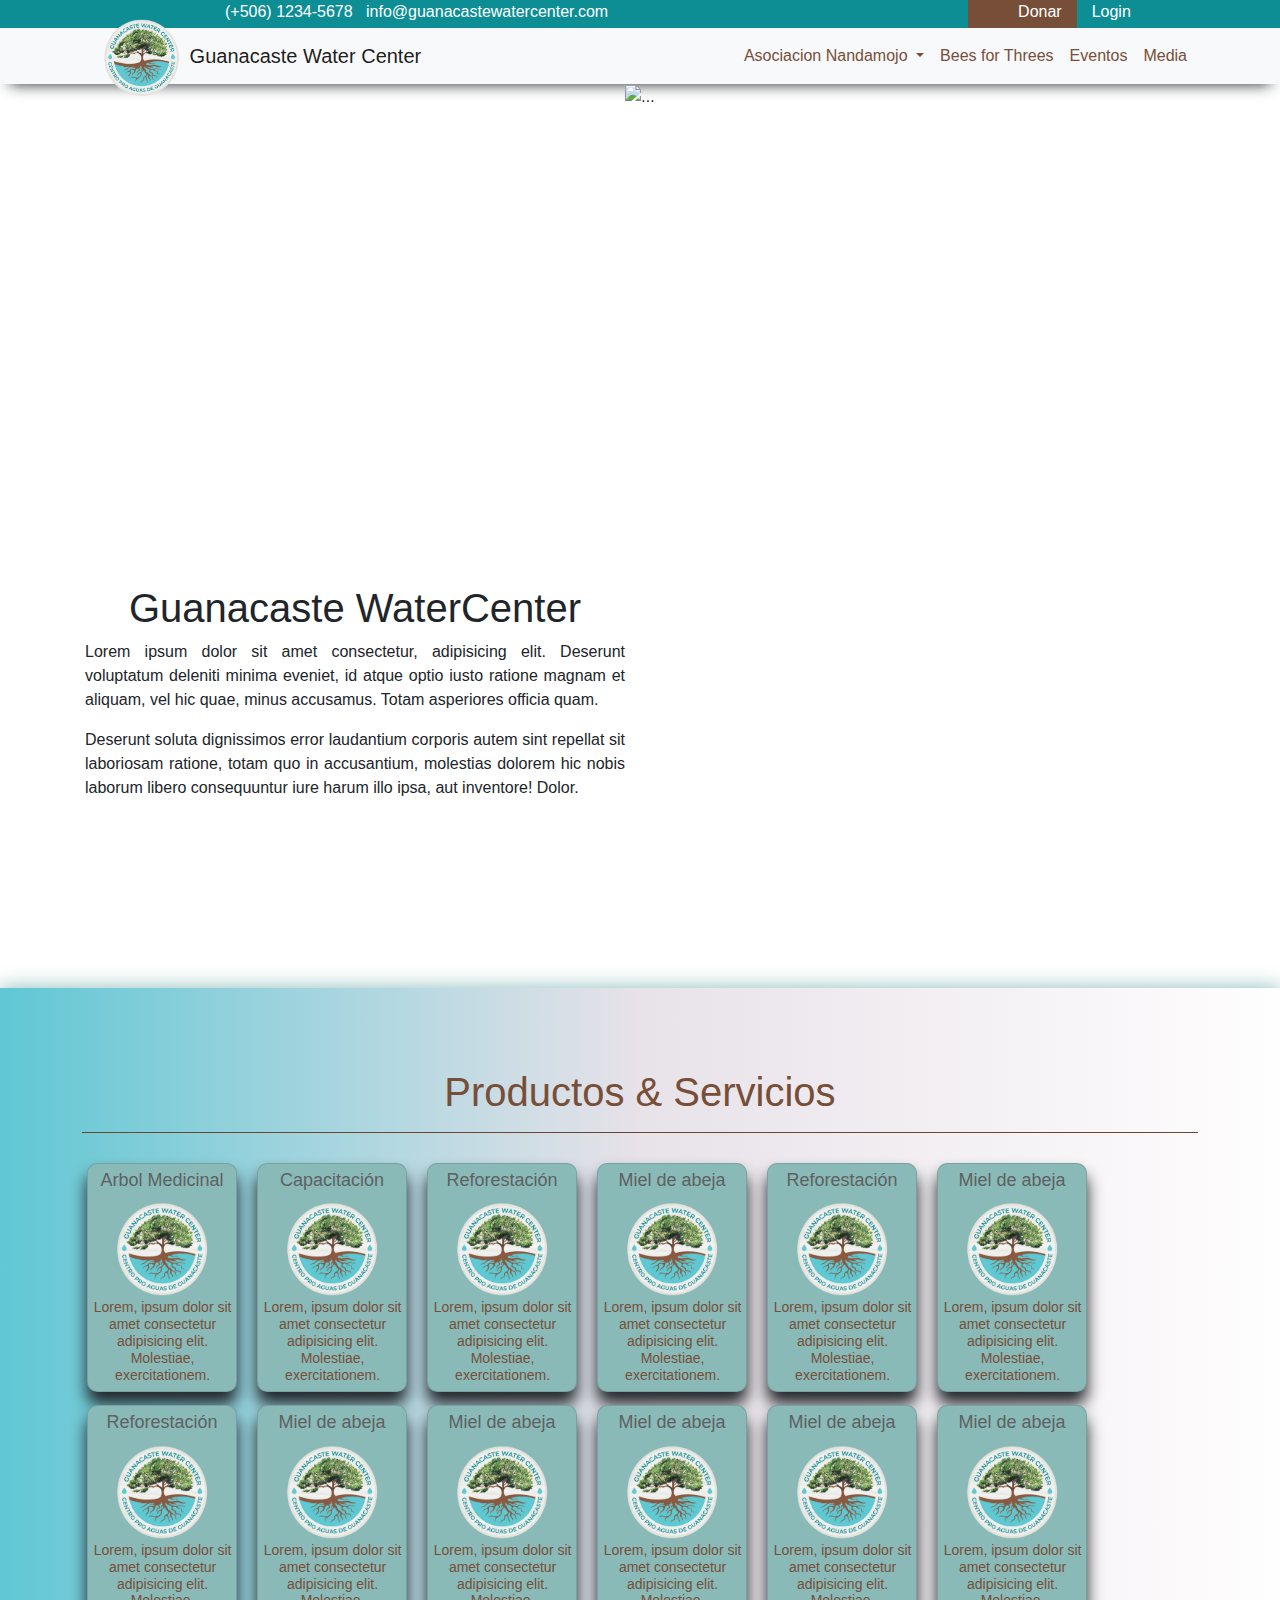
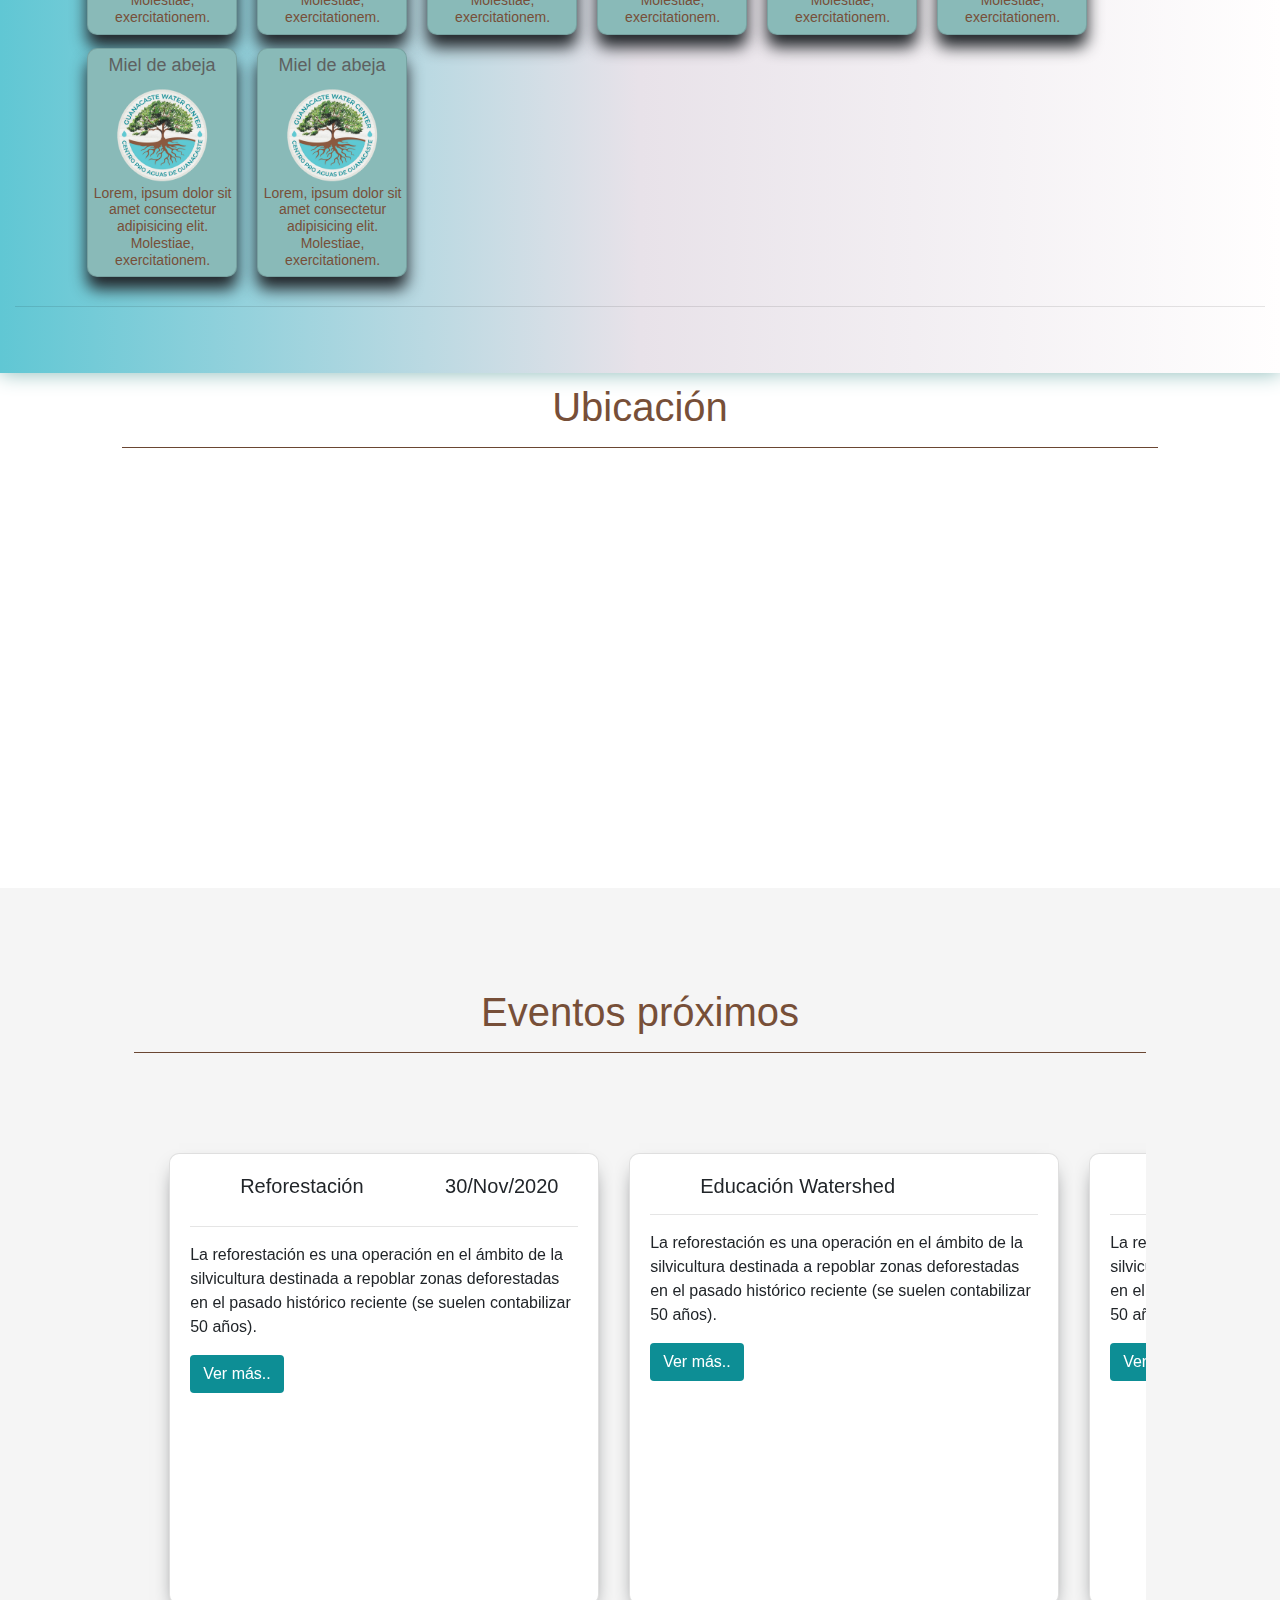
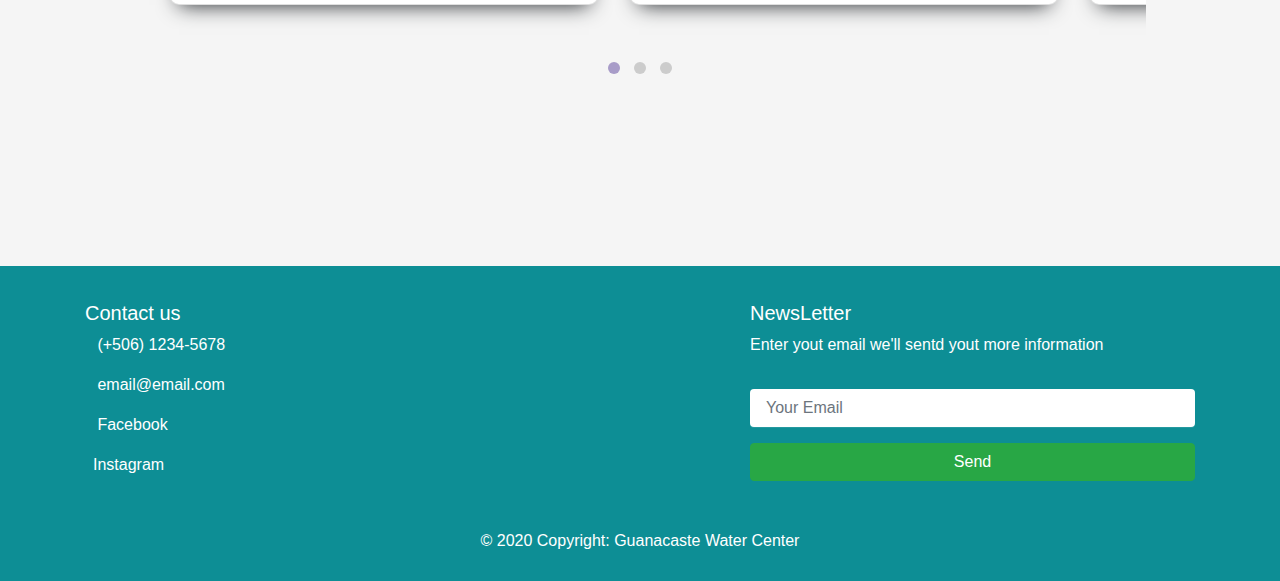
==== commit e847ef84: "no message" ====
--- a/index.html
+++ b/index.html
@@ -15,13 +15,9 @@
     <link rel="stylesheet" href="/css/libs/glider.min.css">
 
     <meta name="viewport" content="width=device-width, initial-scale=1.0">
-    <link href="https://maxcdn.bootstrapcdn.com/font-awesome/4.7.0/css/font-awesome.min.css" rel="stylesheet" />
+
     <title>Guanacaste Water Center</title>
-    <style>
-        select {
-            font-family: fontAwesome
-        }
-    </style>
+
 </head>
 
 <body>
@@ -91,808 +87,18 @@
                         </li>
 
                         <li class="nav-item boton_nav">
-                            <!-- <select name="cars" id="cars">
-                                <option class="color_texto" id="option_1" value="1" href="#">En <i class="fas fa-phone"></i></option>
-                                <option class="color_texto" value="2" href="#">Es <img class="rounded-circle" background-url-image="img/banderaEs.png" alt=" " height="20px" width="20px"></option>
-                            </select> -->
-
-                            <select>
-                                <option value='fa-500px'>&#xf26e; fa-500px</option>
-                                   <option value='fa-address-book'>&#xf2b9; fa-address-book</option>
-                                   <option value='fa-address-book-o'>&#xf2ba; fa-address-book-o</option>
-                                   <option value='fa-address-card'>&#xf2bb; fa-address-card</option>
-                                   <option value='fa-address-card-o'>&#xf2bc; fa-address-card-o</option>
-                                   <option value='fa-adjust'>&#xf042; fa-adjust</option>
-                                   <option value='fa-adn'>&#xf170; fa-adn</option>
-                                   <option value='fa-align-center'>&#xf037; fa-align-center</option>
-                                   <option value='fa-align-justify'>&#xf039; fa-align-justify</option>
-                                   <option value='fa-align-left'>&#xf036; fa-align-left</option>
-                                   <option value='fa-align-right'>&#xf038; fa-align-right</option>
-                                   <option value='fa-amazon'>&#xf270; fa-amazon</option>
-                                   <option value='fa-ambulance'>&#xf0f9; fa-ambulance</option>
-                                   <option value='fa-american-sign-language-interpreting'>&#xf2a3; fa-american-sign-language-interpreting</option>
-                                   <option value='fa-anchor'>&#xf13d; fa-anchor</option>
-                                   <option value='fa-android'>&#xf17b; fa-android</option>
-                                   <option value='fa-angellist'>&#xf209; fa-angellist</option>
-                                   <option value='fa-angle-double-down'>&#xf103; fa-angle-double-down</option>
-                                   <option value='fa-angle-double-left'>&#xf100; fa-angle-double-left</option>
-                                   <option value='fa-angle-double-right'>&#xf101; fa-angle-double-right</option>
-                                   <option value='fa-angle-double-up'>&#xf102; fa-angle-double-up</option>
-                                   <option value='fa-angle-down'>&#xf107; fa-angle-down</option>
-                                   <option value='fa-angle-left'>&#xf104; fa-angle-left</option>
-                                   <option value='fa-angle-right'>&#xf105; fa-angle-right</option>
-                                   <option value='fa-angle-up'>&#xf106; fa-angle-up</option>
-                                   <option value='fa-apple'>&#xf179; fa-apple</option>
-                                   <option value='fa-archive'>&#xf187; fa-archive</option>
-                                   <option value='fa-area-chart'>&#xf1fe; fa-area-chart</option>
-                                   <option value='fa-arrow-circle-down'>&#xf0ab; fa-arrow-circle-down</option>
-                                   <option value='fa-arrow-circle-left'>&#xf0a8; fa-arrow-circle-left</option>
-                                   <option value='fa-arrow-circle-o-down'>&#xf01a; fa-arrow-circle-o-down</option>
-                                   <option value='fa-arrow-circle-o-left'>&#xf190; fa-arrow-circle-o-left</option>
-                                   <option value='fa-arrow-circle-o-right'>&#xf18e; fa-arrow-circle-o-right</option>
-                                   <option value='fa-arrow-circle-o-up'>&#xf01b; fa-arrow-circle-o-up</option>
-                                   <option value='fa-arrow-circle-right'>&#xf0a9; fa-arrow-circle-right</option>
-                                   <option value='fa-arrow-circle-up'>&#xf0aa; fa-arrow-circle-up</option>
-                                   <option value='fa-arrow-down'>&#xf063; fa-arrow-down</option>
-                                   <option value='fa-arrow-left'>&#xf060; fa-arrow-left</option>
-                                   <option value='fa-arrow-right'>&#xf061; fa-arrow-right</option>
-                                   <option value='fa-arrow-up'>&#xf062; fa-arrow-up</option>
-                                   <option value='fa-arrows'>&#xf047; fa-arrows</option>
-                                   <option value='fa-arrows-alt'>&#xf0b2; fa-arrows-alt</option>
-                                   <option value='fa-arrows-h'>&#xf07e; fa-arrows-h</option>
-                                   <option value='fa-arrows-v'>&#xf07d; fa-arrows-v</option>
-                                   <option value='fa-asl-interpreting'>&#xf2a3; fa-asl-interpreting</option>
-                                   <option value='fa-assistive-listening-systems'>&#xf2a2; fa-assistive-listening-systems</option>
-                                   <option value='fa-asterisk'>&#xf069; fa-asterisk</option>
-                                   <option value='fa-at'>&#xf1fa; fa-at</option>
-                                   <option value='fa-audio-description'>&#xf29e; fa-audio-description</option>
-                                   <option value='fa-automobile'>&#xf1b9; fa-automobile</option>
-                                   <option value='fa-backward'>&#xf04a; fa-backward</option>
-                                   <option value='fa-balance-scale'>&#xf24e; fa-balance-scale</option>
-                                   <option value='fa-ban'>&#xf05e; fa-ban</option>
-                                   <option value='fa-bandcamp'>&#xf2d5; fa-bandcamp</option>
-                                   <option value='fa-bank'>&#xf19c; fa-bank</option>
-                                   <option value='fa-bar-chart'>&#xf080; fa-bar-chart</option>
-                                   <option value='fa-bar-chart-o'>&#xf080; fa-bar-chart-o</option>
-                                   <option value='fa-barcode'>&#xf02a; fa-barcode</option>
-                                   <option value='fa-bars'>&#xf0c9; fa-bars</option>
-                                   <option value='fa-bath'>&#xf2cd; fa-bath</option>
-                                   <option value='fa-bathtub'>&#xf2cd; fa-bathtub</option>
-                                   <option value='fa-battery'>&#xf240; fa-battery</option>
-                                   <option value='fa-battery-0'>&#xf244; fa-battery-0</option>
-                                   <option value='fa-battery-1'>&#xf243; fa-battery-1</option>
-                                   <option value='fa-battery-2'>&#xf242; fa-battery-2</option>
-                                   <option value='fa-battery-3'>&#xf241; fa-battery-3</option>
-                                   <option value='fa-battery-4'>&#xf240; fa-battery-4</option>
-                                   <option value='fa-battery-empty'>&#xf244; fa-battery-empty</option>
-                                   <option value='fa-battery-full'>&#xf240; fa-battery-full</option>
-                                   <option value='fa-battery-half'>&#xf242; fa-battery-half</option>
-                                   <option value='fa-battery-quarter'>&#xf243; fa-battery-quarter</option>
-                                   <option value='fa-battery-three-quarters'>&#xf241; fa-battery-three-quarters</option>
-                                   <option value='fa-bed'>&#xf236; fa-bed</option>
-                                   <option value='fa-beer'>&#xf0fc; fa-beer</option>
-                                   <option value='fa-behance'>&#xf1b4; fa-behance</option>
-                                   <option value='fa-behance-square'>&#xf1b5; fa-behance-square</option>
-                                   <option value='fa-bell'>&#xf0f3; fa-bell</option>
-                                   <option value='fa-bell-o'>&#xf0a2; fa-bell-o</option>
-                                   <option value='fa-bell-slash'>&#xf1f6; fa-bell-slash</option>
-                                   <option value='fa-bell-slash-o'>&#xf1f7; fa-bell-slash-o</option>
-                                   <option value='fa-bicycle'>&#xf206; fa-bicycle</option>
-                                   <option value='fa-binoculars'>&#xf1e5; fa-binoculars</option>
-                                   <option value='fa-birthday-cake'>&#xf1fd; fa-birthday-cake</option>
-                                   <option value='fa-bitbucket'>&#xf171; fa-bitbucket</option>
-                                   <option value='fa-bitbucket-square'>&#xf172; fa-bitbucket-square</option>
-                                   <option value='fa-bitcoin'>&#xf15a; fa-bitcoin</option>
-                                   <option value='fa-black-tie'>&#xf27e; fa-black-tie</option>
-                                   <option value='fa-blind'>&#xf29d; fa-blind</option>
-                                   <option value='fa-bluetooth'>&#xf293; fa-bluetooth</option>
-                                   <option value='fa-bluetooth-b'>&#xf294; fa-bluetooth-b</option>
-                                   <option value='fa-bold'>&#xf032; fa-bold</option>
-                                   <option value='fa-bolt'>&#xf0e7; fa-bolt</option>
-                                   <option value='fa-bomb'>&#xf1e2; fa-bomb</option>
-                                   <option value='fa-book'>&#xf02d; fa-book</option>
-                                   <option value='fa-bookmark'>&#xf02e; fa-bookmark</option>
-                                   <option value='fa-bookmark-o'>&#xf097; fa-bookmark-o</option>
-                                   <option value='fa-braille'>&#xf2a1; fa-braille</option>
-                                   <option value='fa-briefcase'>&#xf0b1; fa-briefcase</option>
-                                   <option value='fa-btc'>&#xf15a; fa-btc</option>
-                                   <option value='fa-bug'>&#xf188; fa-bug</option>
-                                   <option value='fa-building'>&#xf1ad; fa-building</option>
-                                   <option value='fa-building-o'>&#xf0f7; fa-building-o</option>
-                                   <option value='fa-bullhorn'>&#xf0a1; fa-bullhorn</option>
-                                   <option value='fa-bullseye'>&#xf140; fa-bullseye</option>
-                                   <option value='fa-bus'>&#xf207; fa-bus</option>
-                                   <option value='fa-buysellads'>&#xf20d; fa-buysellads</option>
-                                   <option value='fa-cab'>&#xf1ba; fa-cab</option>
-                                   <option value='fa-calculator'>&#xf1ec; fa-calculator</option>
-                                   <option value='fa-calendar'>&#xf073; fa-calendar</option>
-                                   <option value='fa-calendar-check-o'>&#xf274; fa-calendar-check-o</option>
-                                   <option value='fa-calendar-minus-o'>&#xf272; fa-calendar-minus-o</option>
-                                   <option value='fa-calendar-o'>&#xf133; fa-calendar-o</option>
-                                   <option value='fa-calendar-plus-o'>&#xf271; fa-calendar-plus-o</option>
-                                   <option value='fa-calendar-times-o'>&#xf273; fa-calendar-times-o</option>
-                                   <option value='fa-camera'>&#xf030; fa-camera</option>
-                                   <option value='fa-camera-retro'>&#xf083; fa-camera-retro</option>
-                                   <option value='fa-car'>&#xf1b9; fa-car</option>
-                                   <option value='fa-caret-down'>&#xf0d7; fa-caret-down</option>
-                                   <option value='fa-caret-left'>&#xf0d9; fa-caret-left</option>
-                                   <option value='fa-caret-right'>&#xf0da; fa-caret-right</option>
-                                   <option value='fa-caret-square-o-down'>&#xf150; fa-caret-square-o-down</option>
-                                   <option value='fa-caret-square-o-left'>&#xf191; fa-caret-square-o-left</option>
-                                   <option value='fa-caret-square-o-right'>&#xf152; fa-caret-square-o-right</option>
-                                   <option value='fa-caret-square-o-up'>&#xf151; fa-caret-square-o-up</option>
-                                   <option value='fa-caret-up'>&#xf0d8; fa-caret-up</option>
-                                   <option value='fa-cart-arrow-down'>&#xf218; fa-cart-arrow-down</option>
-                                   <option value='fa-cart-plus'>&#xf217; fa-cart-plus</option>
-                                   <option value='fa-cc'>&#xf20a; fa-cc</option>
-                                   <option value='fa-cc-amex'>&#xf1f3; fa-cc-amex</option>
-                                   <option value='fa-cc-diners-club'>&#xf24c; fa-cc-diners-club</option>
-                                   <option value='fa-cc-discover'>&#xf1f2; fa-cc-discover</option>
-                                   <option value='fa-cc-jcb'>&#xf24b; fa-cc-jcb</option>
-                                   <option value='fa-cc-mastercard'>&#xf1f1; fa-cc-mastercard</option>
-                                   <option value='fa-cc-paypal'>&#xf1f4; fa-cc-paypal</option>
-                                   <option value='fa-cc-stripe'>&#xf1f5; fa-cc-stripe</option>
-                                   <option value='fa-cc-visa'>&#xf1f0; fa-cc-visa</option>
-                                   <option value='fa-certificate'>&#xf0a3; fa-certificate</option>
-                                   <option value='fa-chain'>&#xf0c1; fa-chain</option>
-                                   <option value='fa-chain-broken'>&#xf127; fa-chain-broken</option>
-                                   <option value='fa-check'>&#xf00c; fa-check</option>
-                                   <option value='fa-check-circle'>&#xf058; fa-check-circle</option>
-                                   <option value='fa-check-circle-o'>&#xf05d; fa-check-circle-o</option>
-                                   <option value='fa-check-square'>&#xf14a; fa-check-square</option>
-                                   <option value='fa-check-square-o'>&#xf046; fa-check-square-o</option>
-                                   <option value='fa-chevron-circle-down'>&#xf13a; fa-chevron-circle-down</option>
-                                   <option value='fa-chevron-circle-left'>&#xf137; fa-chevron-circle-left</option>
-                                   <option value='fa-chevron-circle-right'>&#xf138; fa-chevron-circle-right</option>
-                                   <option value='fa-chevron-circle-up'>&#xf139; fa-chevron-circle-up</option>
-                                   <option value='fa-chevron-down'>&#xf078; fa-chevron-down</option>
-                                   <option value='fa-chevron-left'>&#xf053; fa-chevron-left</option>
-                                   <option value='fa-chevron-right'>&#xf054; fa-chevron-right</option>
-                                   <option value='fa-chevron-up'>&#xf077; fa-chevron-up</option>
-                                   <option value='fa-child'>&#xf1ae; fa-child</option>
-                                   <option value='fa-chrome'>&#xf268; fa-chrome</option>
-                                   <option value='fa-circle'>&#xf111; fa-circle</option>
-                                   <option value='fa-circle-o'>&#xf10c; fa-circle-o</option>
-                                   <option value='fa-circle-o-notch'>&#xf1ce; fa-circle-o-notch</option>
-                                   <option value='fa-circle-thin'>&#xf1db; fa-circle-thin</option>
-                                   <option value='fa-clipboard'>&#xf0ea; fa-clipboard</option>
-                                   <option value='fa-clock-o'>&#xf017; fa-clock-o</option>
-                                   <option value='fa-clone'>&#xf24d; fa-clone</option>
-                                   <option value='fa-close'>&#xf00d; fa-close</option>
-                                   <option value='fa-cloud'>&#xf0c2; fa-cloud</option>
-                                   <option value='fa-cloud-download'>&#xf0ed; fa-cloud-download</option>
-                                   <option value='fa-cloud-upload'>&#xf0ee; fa-cloud-upload</option>
-                                   <option value='fa-cny'>&#xf157; fa-cny</option>
-                                   <option value='fa-code'>&#xf121; fa-code</option>
-                                   <option value='fa-code-fork'>&#xf126; fa-code-fork</option>
-                                   <option value='fa-codepen'>&#xf1cb; fa-codepen</option>
-                                   <option value='fa-codiepie'>&#xf284; fa-codiepie</option>
-                                   <option value='fa-coffee'>&#xf0f4; fa-coffee</option>
-                                   <option value='fa-cog'>&#xf013; fa-cog</option>
-                                   <option value='fa-cogs'>&#xf085; fa-cogs</option>
-                                   <option value='fa-columns'>&#xf0db; fa-columns</option>
-                                   <option value='fa-comment'>&#xf075; fa-comment</option>
-                                   <option value='fa-comment-o'>&#xf0e5; fa-comment-o</option>
-                                   <option value='fa-commenting'>&#xf27a; fa-commenting</option>
-                                   <option value='fa-commenting-o'>&#xf27b; fa-commenting-o</option>
-                                   <option value='fa-comments'>&#xf086; fa-comments</option>
-                                   <option value='fa-comments-o'>&#xf0e6; fa-comments-o</option>
-                                   <option value='fa-compass'>&#xf14e; fa-compass</option>
-                                   <option value='fa-compress'>&#xf066; fa-compress</option>
-                                   <option value='fa-connectdevelop'>&#xf20e; fa-connectdevelop</option>
-                                   <option value='fa-contao'>&#xf26d; fa-contao</option>
-                                   <option value='fa-copy'>&#xf0c5; fa-copy</option>
-                                   <option value='fa-copyright'>&#xf1f9; fa-copyright</option>
-                                   <option value='fa-creative-commons'>&#xf25e; fa-creative-commons</option>
-                                   <option value='fa-credit-card'>&#xf09d; fa-credit-card</option>
-                                   <option value='fa-credit-card-alt'>&#xf283; fa-credit-card-alt</option>
-                                   <option value='fa-crop'>&#xf125; fa-crop</option>
-                                   <option value='fa-crosshairs'>&#xf05b; fa-crosshairs</option>
-                                   <option value='fa-css3'>&#xf13c; fa-css3</option>
-                                   <option value='fa-cube'>&#xf1b2; fa-cube</option>
-                                   <option value='fa-cubes'>&#xf1b3; fa-cubes</option>
-                                   <option value='fa-cut'>&#xf0c4; fa-cut</option>
-                                   <option value='fa-cutlery'>&#xf0f5; fa-cutlery</option>
-                                   <option value='fa-dashboard'>&#xf0e4; fa-dashboard</option>
-                                   <option value='fa-dashcube'>&#xf210; fa-dashcube</option>
-                                   <option value='fa-database'>&#xf1c0; fa-database</option>
-                                   <option value='fa-deaf'>&#xf2a4; fa-deaf</option>
-                                   <option value='fa-deafness'>&#xf2a4; fa-deafness</option>
-                                   <option value='fa-dedent'>&#xf03b; fa-dedent</option>
-                                   <option value='fa-delicious'>&#xf1a5; fa-delicious</option>
-                                   <option value='fa-desktop'>&#xf108; fa-desktop</option>
-                                   <option value='fa-deviantart'>&#xf1bd; fa-deviantart</option>
-                                   <option value='fa-diamond'>&#xf219; fa-diamond</option>
-                                   <option value='fa-digg'>&#xf1a6; fa-digg</option>
-                                   <option value='fa-dollar'>&#xf155; fa-dollar</option>
-                                   <option value='fa-dot-circle-o'>&#xf192; fa-dot-circle-o</option>
-                                   <option value='fa-download'>&#xf019; fa-download</option>
-                                   <option value='fa-dribbble'>&#xf17d; fa-dribbble</option>
-                                   <option value='fa-drivers-license'>&#xf2c2; fa-drivers-license</option>
-                                   <option value='fa-drivers-license-o'>&#xf2c3; fa-drivers-license-o</option>
-                                   <option value='fa-dropbox'>&#xf16b; fa-dropbox</option>
-                                   <option value='fa-drupal'>&#xf1a9; fa-drupal</option>
-                                   <option value='fa-edge'>&#xf282; fa-edge</option>
-                                   <option value='fa-edit'>&#xf044; fa-edit</option>
-                                   <option value='fa-eercast'>&#xf2da; fa-eercast</option>
-                                   <option value='fa-eject'>&#xf052; fa-eject</option>
-                                   <option value='fa-ellipsis-h'>&#xf141; fa-ellipsis-h</option>
-                                   <option value='fa-ellipsis-v'>&#xf142; fa-ellipsis-v</option>
-                                   <option value='fa-empire'>&#xf1d1; fa-empire</option>
-                                   <option value='fa-envelope'>&#xf0e0; fa-envelope</option>
-                                   <option value='fa-envelope-o'>&#xf003; fa-envelope-o</option>
-                                   <option value='fa-envelope-open'>&#xf2b6; fa-envelope-open</option>
-                                   <option value='fa-envelope-open-o'>&#xf2b7; fa-envelope-open-o</option>
-                                   <option value='fa-envelope-square'>&#xf199; fa-envelope-square</option>
-                                   <option value='fa-envira'>&#xf299; fa-envira</option>
-                                   <option value='fa-eraser'>&#xf12d; fa-eraser</option>
-                                   <option value='fa-etsy'>&#xf2d7; fa-etsy</option>
-                                   <option value='fa-eur'>&#xf153; fa-eur</option>
-                                   <option value='fa-euro'>&#xf153; fa-euro</option>
-                                   <option value='fa-exchange'>&#xf0ec; fa-exchange</option>
-                                   <option value='fa-exclamation'>&#xf12a; fa-exclamation</option>
-                                   <option value='fa-exclamation-circle'>&#xf06a; fa-exclamation-circle</option>
-                                   <option value='fa-exclamation-triangle'>&#xf071; fa-exclamation-triangle</option>
-                                   <option value='fa-expand'>&#xf065; fa-expand</option>
-                                   <option value='fa-expeditedssl'>&#xf23e; fa-expeditedssl</option>
-                                   <option value='fa-external-link'>&#xf08e; fa-external-link</option>
-                                   <option value='fa-external-link-square'>&#xf14c; fa-external-link-square</option>
-                                   <option value='fa-eye'>&#xf06e; fa-eye</option>
-                                   <option value='fa-eye-slash'>&#xf070; fa-eye-slash</option>
-                                   <option value='fa-eyedropper'>&#xf1fb; fa-eyedropper</option>
-                                   <option value='fa-fa'>&#xf2b4; fa-fa</option>
-                                   <option value='fa-facebook'>&#xf09a; fa-facebook</option>
-                                   <option value='fa-facebook-f'>&#xf09a; fa-facebook-f</option>
-                                   <option value='fa-facebook-official'>&#xf230; fa-facebook-official</option>
-                                   <option value='fa-facebook-square'>&#xf082; fa-facebook-square</option>
-                                   <option value='fa-fast-backward'>&#xf049; fa-fast-backward</option>
-                                   <option value='fa-fast-forward'>&#xf050; fa-fast-forward</option>
-                                   <option value='fa-fax'>&#xf1ac; fa-fax</option>
-                                   <option value='fa-feed'>&#xf09e; fa-feed</option>
-                                   <option value='fa-female'>&#xf182; fa-female</option>
-                                   <option value='fa-fighter-jet'>&#xf0fb; fa-fighter-jet</option>
-                                   <option value='fa-file'>&#xf15b; fa-file</option>
-                                   <option value='fa-file-archive-o'>&#xf1c6; fa-file-archive-o</option>
-                                   <option value='fa-file-audio-o'>&#xf1c7; fa-file-audio-o</option>
-                                   <option value='fa-file-code-o'>&#xf1c9; fa-file-code-o</option>
-                                   <option value='fa-file-excel-o'>&#xf1c3; fa-file-excel-o</option>
-                                   <option value='fa-file-image-o'>&#xf1c5; fa-file-image-o</option>
-                                   <option value='fa-file-movie-o'>&#xf1c8; fa-file-movie-o</option>
-                                   <option value='fa-file-o'>&#xf016; fa-file-o</option>
-                                   <option value='fa-file-pdf-o'>&#xf1c1; fa-file-pdf-o</option>
-                                   <option value='fa-file-photo-o'>&#xf1c5; fa-file-photo-o</option>
-                                   <option value='fa-file-picture-o'>&#xf1c5; fa-file-picture-o</option>
-                                   <option value='fa-file-powerpoint-o'>&#xf1c4; fa-file-powerpoint-o</option>
-                                   <option value='fa-file-sound-o'>&#xf1c7; fa-file-sound-o</option>
-                                   <option value='fa-file-text'>&#xf15c; fa-file-text</option>
-                                   <option value='fa-file-text-o'>&#xf0f6; fa-file-text-o</option>
-                                   <option value='fa-file-video-o'>&#xf1c8; fa-file-video-o</option>
-                                   <option value='fa-file-word-o'>&#xf1c2; fa-file-word-o</option>
-                                   <option value='fa-file-zip-o'>&#xf1c6; fa-file-zip-o</option>
-                                   <option value='fa-files-o'>&#xf0c5; fa-files-o</option>
-                                   <option value='fa-film'>&#xf008; fa-film</option>
-                                   <option value='fa-filter'>&#xf0b0; fa-filter</option>
-                                   <option value='fa-fire'>&#xf06d; fa-fire</option>
-                                   <option value='fa-fire-extinguisher'>&#xf134; fa-fire-extinguisher</option>
-                                   <option value='fa-firefox'>&#xf269; fa-firefox</option>
-                                   <option value='fa-first-order'>&#xf2b0; fa-first-order</option>
-                                   <option value='fa-flag'>&#xf024; fa-flag</option>
-                                   <option value='fa-flag-checkered'>&#xf11e; fa-flag-checkered</option>
-                                   <option value='fa-flag-o'>&#xf11d; fa-flag-o</option>
-                                   <option value='fa-flash'>&#xf0e7; fa-flash</option>
-                                   <option value='fa-flask'>&#xf0c3; fa-flask</option>
-                                   <option value='fa-flickr'>&#xf16e; fa-flickr</option>
-                                   <option value='fa-floppy-o'>&#xf0c7; fa-floppy-o</option>
-                                   <option value='fa-folder'>&#xf07b; fa-folder</option>
-                                   <option value='fa-folder-o'>&#xf114; fa-folder-o</option>
-                                   <option value='fa-folder-open'>&#xf07c; fa-folder-open</option>
-                                   <option value='fa-folder-open-o'>&#xf115; fa-folder-open-o</option>
-                                   <option value='fa-font'>&#xf031; fa-font</option>
-                                   <option value='fa-font-awesome'>&#xf2b4; fa-font-awesome</option>
-                                   <option value='fa-fonticons'>&#xf280; fa-fonticons</option>
-                                   <option value='fa-fort-awesome'>&#xf286; fa-fort-awesome</option>
-                                   <option value='fa-forumbee'>&#xf211; fa-forumbee</option>
-                                   <option value='fa-forward'>&#xf04e; fa-forward</option>
-                                   <option value='fa-foursquare'>&#xf180; fa-foursquare</option>
-                                   <option value='fa-free-code-camp'>&#xf2c5; fa-free-code-camp</option>
-                                   <option value='fa-frown-o'>&#xf119; fa-frown-o</option>
-                                   <option value='fa-futbol-o'>&#xf1e3; fa-futbol-o</option>
-                                   <option value='fa-gamepad'>&#xf11b; fa-gamepad</option>
-                                   <option value='fa-gavel'>&#xf0e3; fa-gavel</option>
-                                   <option value='fa-gbp'>&#xf154; fa-gbp</option>
-                                   <option value='fa-ge'>&#xf1d1; fa-ge</option>
-                                   <option value='fa-gear'>&#xf013; fa-gear</option>
-                                   <option value='fa-gears'>&#xf085; fa-gears</option>
-                                   <option value='fa-genderless'>&#xf22d; fa-genderless</option>
-                                   <option value='fa-get-pocket'>&#xf265; fa-get-pocket</option>
-                                   <option value='fa-gg'>&#xf260; fa-gg</option>
-                                   <option value='fa-gg-circle'>&#xf261; fa-gg-circle</option>
-                                   <option value='fa-gift'>&#xf06b; fa-gift</option>
-                                   <option value='fa-git'>&#xf1d3; fa-git</option>
-                                   <option value='fa-git-square'>&#xf1d2; fa-git-square</option>
-                                   <option value='fa-github'>&#xf09b; fa-github</option>
-                                   <option value='fa-github-alt'>&#xf113; fa-github-alt</option>
-                                   <option value='fa-github-square'>&#xf092; fa-github-square</option>
-                                   <option value='fa-gitlab'>&#xf296; fa-gitlab</option>
-                                   <option value='fa-gittip'>&#xf184; fa-gittip</option>
-                                   <option value='fa-glass'>&#xf000; fa-glass</option>
-                                   <option value='fa-glide'>&#xf2a5; fa-glide</option>
-                                   <option value='fa-glide-g'>&#xf2a6; fa-glide-g</option>
-                                   <option value='fa-globe'>&#xf0ac; fa-globe</option>
-                                   <option value='fa-google'>&#xf1a0; fa-google</option>
-                                   <option value='fa-google-plus'>&#xf0d5; fa-google-plus</option>
-                                   <option value='fa-google-plus-circle'>&#xf2b3; fa-google-plus-circle</option>
-                                   <option value='fa-google-plus-official'>&#xf2b3; fa-google-plus-official</option>
-                                   <option value='fa-google-plus-square'>&#xf0d4; fa-google-plus-square</option>
-                                   <option value='fa-google-wallet'>&#xf1ee; fa-google-wallet</option>
-                                   <option value='fa-graduation-cap'>&#xf19d; fa-graduation-cap</option>
-                                   <option value='fa-gratipay'>&#xf184; fa-gratipay</option>
-                                   <option value='fa-grav'>&#xf2d6; fa-grav</option>
-                                   <option value='fa-group'>&#xf0c0; fa-group</option>
-                                   <option value='fa-h-square'>&#xf0fd; fa-h-square</option>
-                                   <option value='fa-hacker-news'>&#xf1d4; fa-hacker-news</option>
-                                   <option value='fa-hand-grab-o'>&#xf255; fa-hand-grab-o</option>
-                                   <option value='fa-hand-lizard-o'>&#xf258; fa-hand-lizard-o</option>
-                                   <option value='fa-hand-o-down'>&#xf0a7; fa-hand-o-down</option>
-                                   <option value='fa-hand-o-left'>&#xf0a5; fa-hand-o-left</option>
-                                   <option value='fa-hand-o-right'>&#xf0a4; fa-hand-o-right</option>
-                                   <option value='fa-hand-o-up'>&#xf0a6; fa-hand-o-up</option>
-                                   <option value='fa-hand-paper-o'>&#xf256; fa-hand-paper-o</option>
-                                   <option value='fa-hand-peace-o'>&#xf25b; fa-hand-peace-o</option>
-                                   <option value='fa-hand-pointer-o'>&#xf25a; fa-hand-pointer-o</option>
-                                   <option value='fa-hand-rock-o'>&#xf255; fa-hand-rock-o</option>
-                                   <option value='fa-hand-scissors-o'>&#xf257; fa-hand-scissors-o</option>
-                                   <option value='fa-hand-spock-o'>&#xf259; fa-hand-spock-o</option>
-                                   <option value='fa-hand-stop-o'>&#xf256; fa-hand-stop-o</option>
-                                   <option value='fa-handshake-o'>&#xf2b5; fa-handshake-o</option>
-                                   <option value='fa-hard-of-hearing'>&#xf2a4; fa-hard-of-hearing</option>
-                                   <option value='fa-hashtag'>&#xf292; fa-hashtag</option>
-                                   <option value='fa-hdd-o'>&#xf0a0; fa-hdd-o</option>
-                                   <option value='fa-header'>&#xf1dc; fa-header</option>
-                                   <option value='fa-headphones'>&#xf025; fa-headphones</option>
-                                   <option value='fa-heart'>&#xf004; fa-heart</option>
-                                   <option value='fa-heart-o'>&#xf08a; fa-heart-o</option>
-                                   <option value='fa-heartbeat'>&#xf21e; fa-heartbeat</option>
-                                   <option value='fa-history'>&#xf1da; fa-history</option>
-                                   <option value='fa-home'>&#xf015; fa-home</option>
-                                   <option value='fa-hospital-o'>&#xf0f8; fa-hospital-o</option>
-                                   <option value='fa-hotel'>&#xf236; fa-hotel</option>
-                                   <option value='fa-hourglass'>&#xf254; fa-hourglass</option>
-                                   <option value='fa-hourglass-1'>&#xf251; fa-hourglass-1</option>
-                                   <option value='fa-hourglass-2'>&#xf252; fa-hourglass-2</option>
-                                   <option value='fa-hourglass-3'>&#xf253; fa-hourglass-3</option>
-                                   <option value='fa-hourglass-end'>&#xf253; fa-hourglass-end</option>
-                                   <option value='fa-hourglass-half'>&#xf252; fa-hourglass-half</option>
-                                   <option value='fa-hourglass-o'>&#xf250; fa-hourglass-o</option>
-                                   <option value='fa-hourglass-start'>&#xf251; fa-hourglass-start</option>
-                                   <option value='fa-houzz'>&#xf27c; fa-houzz</option>
-                                   <option value='fa-html5'>&#xf13b; fa-html5</option>
-                                   <option value='fa-i-cursor'>&#xf246; fa-i-cursor</option>
-                                   <option value='fa-id-badge'>&#xf2c1; fa-id-badge</option>
-                                   <option value='fa-id-card'>&#xf2c2; fa-id-card</option>
-                                   <option value='fa-id-card-o'>&#xf2c3; fa-id-card-o</option>
-                                   <option value='fa-ils'>&#xf20b; fa-ils</option>
-                                   <option value='fa-image'>&#xf03e; fa-image</option>
-                                   <option value='fa-imdb'>&#xf2d8; fa-imdb</option>
-                                   <option value='fa-inbox'>&#xf01c; fa-inbox</option>
-                                   <option value='fa-indent'>&#xf03c; fa-indent</option>
-                                   <option value='fa-industry'>&#xf275; fa-industry</option>
-                                   <option value='fa-info'>&#xf129; fa-info</option>
-                                   <option value='fa-info-circle'>&#xf05a; fa-info-circle</option>
-                                   <option value='fa-inr'>&#xf156; fa-inr</option>
-                                   <option value='fa-instagram'>&#xf16d; fa-instagram</option>
-                                   <option value='fa-institution'>&#xf19c; fa-institution</option>
-                                   <option value='fa-internet-explorer'>&#xf26b; fa-internet-explorer</option>
-                                   <option value='fa-intersex'>&#xf224; fa-intersex</option>
-                                   <option value='fa-ioxhost'>&#xf208; fa-ioxhost</option>
-                                   <option value='fa-italic'>&#xf033; fa-italic</option>
-                                   <option value='fa-joomla'>&#xf1aa; fa-joomla</option>
-                                   <option value='fa-jpy'>&#xf157; fa-jpy</option>
-                                   <option value='fa-jsfiddle'>&#xf1cc; fa-jsfiddle</option>
-                                   <option value='fa-key'>&#xf084; fa-key</option>
-                                   <option value='fa-keyboard-o'>&#xf11c; fa-keyboard-o</option>
-                                   <option value='fa-krw'>&#xf159; fa-krw</option>
-                                   <option value='fa-language'>&#xf1ab; fa-language</option>
-                                   <option value='fa-laptop'>&#xf109; fa-laptop</option>
-                                   <option value='fa-lastfm'>&#xf202; fa-lastfm</option>
-                                   <option value='fa-lastfm-square'>&#xf203; fa-lastfm-square</option>
-                                   <option value='fa-leaf'>&#xf06c; fa-leaf</option>
-                                   <option value='fa-leanpub'>&#xf212; fa-leanpub</option>
-                                   <option value='fa-legal'>&#xf0e3; fa-legal</option>
-                                   <option value='fa-lemon-o'>&#xf094; fa-lemon-o</option>
-                                   <option value='fa-level-down'>&#xf149; fa-level-down</option>
-                                   <option value='fa-level-up'>&#xf148; fa-level-up</option>
-                                   <option value='fa-life-bouy'>&#xf1cd; fa-life-bouy</option>
-                                   <option value='fa-life-buoy'>&#xf1cd; fa-life-buoy</option>
-                                   <option value='fa-life-ring'>&#xf1cd; fa-life-ring</option>
-                                   <option value='fa-life-saver'>&#xf1cd; fa-life-saver</option>
-                                   <option value='fa-lightbulb-o'>&#xf0eb; fa-lightbulb-o</option>
-                                   <option value='fa-line-chart'>&#xf201; fa-line-chart</option>
-                                   <option value='fa-link'>&#xf0c1; fa-link</option>
-                                   <option value='fa-linkedin'>&#xf0e1; fa-linkedin</option>
-                                   <option value='fa-linkedin-square'>&#xf08c; fa-linkedin-square</option>
-                                   <option value='fa-linode'>&#xf2b8; fa-linode</option>
-                                   <option value='fa-linux'>&#xf17c; fa-linux</option>
-                                   <option value='fa-list'>&#xf03a; fa-list</option>
-                                   <option value='fa-list-alt'>&#xf022; fa-list-alt</option>
-                                   <option value='fa-list-ol'>&#xf0cb; fa-list-ol</option>
-                                   <option value='fa-list-ul'>&#xf0ca; fa-list-ul</option>
-                                   <option value='fa-location-arrow'>&#xf124; fa-location-arrow</option>
-                                   <option value='fa-lock'>&#xf023; fa-lock</option>
-                                   <option value='fa-long-arrow-down'>&#xf175; fa-long-arrow-down</option>
-                                   <option value='fa-long-arrow-left'>&#xf177; fa-long-arrow-left</option>
-                                   <option value='fa-long-arrow-right'>&#xf178; fa-long-arrow-right</option>
-                                   <option value='fa-long-arrow-up'>&#xf176; fa-long-arrow-up</option>
-                                   <option value='fa-low-vision'>&#xf2a8; fa-low-vision</option>
-                                   <option value='fa-magic'>&#xf0d0; fa-magic</option>
-                                   <option value='fa-magnet'>&#xf076; fa-magnet</option>
-                                   <option value='fa-mail-forward'>&#xf064; fa-mail-forward</option>
-                                   <option value='fa-mail-reply'>&#xf112; fa-mail-reply</option>
-                                   <option value='fa-mail-reply-all'>&#xf122; fa-mail-reply-all</option>
-                                   <option value='fa-male'>&#xf183; fa-male</option>
-                                   <option value='fa-map'>&#xf279; fa-map</option>
-                                   <option value='fa-map-marker'>&#xf041; fa-map-marker</option>
-                                   <option value='fa-map-o'>&#xf278; fa-map-o</option>
-                                   <option value='fa-map-pin'>&#xf276; fa-map-pin</option>
-                                   <option value='fa-map-signs'>&#xf277; fa-map-signs</option>
-                                   <option value='fa-mars'>&#xf222; fa-mars</option>
-                                   <option value='fa-mars-double'>&#xf227; fa-mars-double</option>
-                                   <option value='fa-mars-stroke'>&#xf229; fa-mars-stroke</option>
-                                   <option value='fa-mars-stroke-h'>&#xf22b; fa-mars-stroke-h</option>
-                                   <option value='fa-mars-stroke-v'>&#xf22a; fa-mars-stroke-v</option>
-                                   <option value='fa-maxcdn'>&#xf136; fa-maxcdn</option>
-                                   <option value='fa-meanpath'>&#xf20c; fa-meanpath</option>
-                                   <option value='fa-medium'>&#xf23a; fa-medium</option>
-                                   <option value='fa-medkit'>&#xf0fa; fa-medkit</option>
-                                   <option value='fa-meetup'>&#xf2e0; fa-meetup</option>
-                                   <option value='fa-meh-o'>&#xf11a; fa-meh-o</option>
-                                   <option value='fa-mercury'>&#xf223; fa-mercury</option>
-                                   <option value='fa-microchip'>&#xf2db; fa-microchip</option>
-                                   <option value='fa-microphone'>&#xf130; fa-microphone</option>
-                                   <option value='fa-microphone-slash'>&#xf131; fa-microphone-slash</option>
-                                   <option value='fa-minus'>&#xf068; fa-minus</option>
-                                   <option value='fa-minus-circle'>&#xf056; fa-minus-circle</option>
-                                   <option value='fa-minus-square'>&#xf146; fa-minus-square</option>
-                                   <option value='fa-minus-square-o'>&#xf147; fa-minus-square-o</option>
-                                   <option value='fa-mixcloud'>&#xf289; fa-mixcloud</option>
-                                   <option value='fa-mobile'>&#xf10b; fa-mobile</option>
-                                   <option value='fa-mobile-phone'>&#xf10b; fa-mobile-phone</option>
-                                   <option value='fa-modx'>&#xf285; fa-modx</option>
-                                   <option value='fa-money'>&#xf0d6; fa-money</option>
-                                   <option value='fa-moon-o'>&#xf186; fa-moon-o</option>
-                                   <option value='fa-mortar-board'>&#xf19d; fa-mortar-board</option>
-                                   <option value='fa-motorcycle'>&#xf21c; fa-motorcycle</option>
-                                   <option value='fa-mouse-pointer'>&#xf245; fa-mouse-pointer</option>
-                                   <option value='fa-music'>&#xf001; fa-music</option>
-                                   <option value='fa-navicon'>&#xf0c9; fa-navicon</option>
-                                   <option value='fa-neuter'>&#xf22c; fa-neuter</option>
-                                   <option value='fa-newspaper-o'>&#xf1ea; fa-newspaper-o</option>
-                                   <option value='fa-object-group'>&#xf247; fa-object-group</option>
-                                   <option value='fa-object-ungroup'>&#xf248; fa-object-ungroup</option>
-                                   <option value='fa-odnoklassniki'>&#xf263; fa-odnoklassniki</option>
-                                   <option value='fa-odnoklassniki-square'>&#xf264; fa-odnoklassniki-square</option>
-                                   <option value='fa-opencart'>&#xf23d; fa-opencart</option>
-                                   <option value='fa-openid'>&#xf19b; fa-openid</option>
-                                   <option value='fa-opera'>&#xf26a; fa-opera</option>
-                                   <option value='fa-optin-monster'>&#xf23c; fa-optin-monster</option>
-                                   <option value='fa-outdent'>&#xf03b; fa-outdent</option>
-                                   <option value='fa-pagelines'>&#xf18c; fa-pagelines</option>
-                                   <option value='fa-paint-brush'>&#xf1fc; fa-paint-brush</option>
-                                   <option value='fa-paper-plane'>&#xf1d8; fa-paper-plane</option>
-                                   <option value='fa-paper-plane-o'>&#xf1d9; fa-paper-plane-o</option>
-                                   <option value='fa-paperclip'>&#xf0c6; fa-paperclip</option>
-                                   <option value='fa-paragraph'>&#xf1dd; fa-paragraph</option>
-                                   <option value='fa-paste'>&#xf0ea; fa-paste</option>
-                                   <option value='fa-pause'>&#xf04c; fa-pause</option>
-                                   <option value='fa-pause-circle'>&#xf28b; fa-pause-circle</option>
-                                   <option value='fa-pause-circle-o'>&#xf28c; fa-pause-circle-o</option>
-                                   <option value='fa-paw'>&#xf1b0; fa-paw</option>
-                                   <option value='fa-paypal'>&#xf1ed; fa-paypal</option>
-                                   <option value='fa-pencil'>&#xf040; fa-pencil</option>
-                                   <option value='fa-pencil-square'>&#xf14b; fa-pencil-square</option>
-                                   <option value='fa-pencil-square-o'>&#xf044; fa-pencil-square-o</option>
-                                   <option value='fa-percent'>&#xf295; fa-percent</option>
-                                   <option value='fa-phone'>&#xf095; fa-phone</option>
-                                   <option value='fa-phone-square'>&#xf098; fa-phone-square</option>
-                                   <option value='fa-photo'>&#xf03e; fa-photo</option>
-                                   <option value='fa-picture-o'>&#xf03e; fa-picture-o</option>
-                                   <option value='fa-pie-chart'>&#xf200; fa-pie-chart</option>
-                                   <option value='fa-pied-piper'>&#xf2ae; fa-pied-piper</option>
-                                   <option value='fa-pied-piper-alt'>&#xf1a8; fa-pied-piper-alt</option>
-                                   <option value='fa-pied-piper-pp'>&#xf1a7; fa-pied-piper-pp</option>
-                                   <option value='fa-pinterest'>&#xf0d2; fa-pinterest</option>
-                                   <option value='fa-pinterest-p'>&#xf231; fa-pinterest-p</option>
-                                   <option value='fa-pinterest-square'>&#xf0d3; fa-pinterest-square</option>
-                                   <option value='fa-plane'>&#xf072; fa-plane</option>
-                                   <option value='fa-play'>&#xf04b; fa-play</option>
-                                   <option value='fa-play-circle'>&#xf144; fa-play-circle</option>
-                                   <option value='fa-play-circle-o'>&#xf01d; fa-play-circle-o</option>
-                                   <option value='fa-plug'>&#xf1e6; fa-plug</option>
-                                   <option value='fa-plus'>&#xf067; fa-plus</option>
-                                   <option value='fa-plus-circle'>&#xf055; fa-plus-circle</option>
-                                   <option value='fa-plus-square'>&#xf0fe; fa-plus-square</option>
-                                   <option value='fa-plus-square-o'>&#xf196; fa-plus-square-o</option>
-                                   <option value='fa-podcast'>&#xf2ce; fa-podcast</option>
-                                   <option value='fa-power-off'>&#xf011; fa-power-off</option>
-                                   <option value='fa-print'>&#xf02f; fa-print</option>
-                                   <option value='fa-product-hunt'>&#xf288; fa-product-hunt</option>
-                                   <option value='fa-puzzle-piece'>&#xf12e; fa-puzzle-piece</option>
-                                   <option value='fa-qq'>&#xf1d6; fa-qq</option>
-                                   <option value='fa-qrcode'>&#xf029; fa-qrcode</option>
-                                   <option value='fa-question'>&#xf128; fa-question</option>
-                                   <option value='fa-question-circle'>&#xf059; fa-question-circle</option>
-                                   <option value='fa-question-circle-o'>&#xf29c; fa-question-circle-o</option>
-                                   <option value='fa-quora'>&#xf2c4; fa-quora</option>
-                                   <option value='fa-quote-left'>&#xf10d; fa-quote-left</option>
-                                   <option value='fa-quote-right'>&#xf10e; fa-quote-right</option>
-                                   <option value='fa-ra'>&#xf1d0; fa-ra</option>
-                                   <option value='fa-random'>&#xf074; fa-random</option>
-                                   <option value='fa-ravelry'>&#xf2d9; fa-ravelry</option>
-                                   <option value='fa-rebel'>&#xf1d0; fa-rebel</option>
-                                   <option value='fa-recycle'>&#xf1b8; fa-recycle</option>
-                                   <option value='fa-reddit'>&#xf1a1; fa-reddit</option>
-                                   <option value='fa-reddit-alien'>&#xf281; fa-reddit-alien</option>
-                                   <option value='fa-reddit-square'>&#xf1a2; fa-reddit-square</option>
-                                   <option value='fa-refresh'>&#xf021; fa-refresh</option>
-                                   <option value='fa-registered'>&#xf25d; fa-registered</option>
-                                   <option value='fa-remove'>&#xf00d; fa-remove</option>
-                                   <option value='fa-renren'>&#xf18b; fa-renren</option>
-                                   <option value='fa-reorder'>&#xf0c9; fa-reorder</option>
-                                   <option value='fa-repeat'>&#xf01e; fa-repeat</option>
-                                   <option value='fa-reply'>&#xf112; fa-reply</option>
-                                   <option value='fa-reply-all'>&#xf122; fa-reply-all</option>
-                                   <option value='fa-resistance'>&#xf1d0; fa-resistance</option>
-                                   <option value='fa-retweet'>&#xf079; fa-retweet</option>
-                                   <option value='fa-rmb'>&#xf157; fa-rmb</option>
-                                   <option value='fa-road'>&#xf018; fa-road</option>
-                                   <option value='fa-rocket'>&#xf135; fa-rocket</option>
-                                   <option value='fa-rotate-left'>&#xf0e2; fa-rotate-left</option>
-                                   <option value='fa-rotate-right'>&#xf01e; fa-rotate-right</option>
-                                   <option value='fa-rouble'>&#xf158; fa-rouble</option>
-                                   <option value='fa-rss'>&#xf09e; fa-rss</option>
-                                   <option value='fa-rss-square'>&#xf143; fa-rss-square</option>
-                                   <option value='fa-rub'>&#xf158; fa-rub</option>
-                                   <option value='fa-ruble'>&#xf158; fa-ruble</option>
-                                   <option value='fa-rupee'>&#xf156; fa-rupee</option>
-                                   <option value='fa-s15'>&#xf2cd; fa-s15</option>
-                                   <option value='fa-safari'>&#xf267; fa-safari</option>
-                                   <option value='fa-save'>&#xf0c7; fa-save</option>
-                                   <option value='fa-scissors'>&#xf0c4; fa-scissors</option>
-                                   <option value='fa-scribd'>&#xf28a; fa-scribd</option>
-                                   <option value='fa-search'>&#xf002; fa-search</option>
-                                   <option value='fa-search-minus'>&#xf010; fa-search-minus</option>
-                                   <option value='fa-search-plus'>&#xf00e; fa-search-plus</option>
-                                   <option value='fa-sellsy'>&#xf213; fa-sellsy</option>
-                                   <option value='fa-send'>&#xf1d8; fa-send</option>
-                                   <option value='fa-send-o'>&#xf1d9; fa-send-o</option>
-                                   <option value='fa-server'>&#xf233; fa-server</option>
-                                   <option value='fa-share'>&#xf064; fa-share</option>
-                                   <option value='fa-share-alt'>&#xf1e0; fa-share-alt</option>
-                                   <option value='fa-share-alt-square'>&#xf1e1; fa-share-alt-square</option>
-                                   <option value='fa-share-square'>&#xf14d; fa-share-square</option>
-                                   <option value='fa-share-square-o'>&#xf045; fa-share-square-o</option>
-                                   <option value='fa-shekel'>&#xf20b; fa-shekel</option>
-                                   <option value='fa-sheqel'>&#xf20b; fa-sheqel</option>
-                                   <option value='fa-shield'>&#xf132; fa-shield</option>
-                                   <option value='fa-ship'>&#xf21a; fa-ship</option>
-                                   <option value='fa-shirtsinbulk'>&#xf214; fa-shirtsinbulk</option>
-                                   <option value='fa-shopping-bag'>&#xf290; fa-shopping-bag</option>
-                                   <option value='fa-shopping-basket'>&#xf291; fa-shopping-basket</option>
-                                   <option value='fa-shopping-cart'>&#xf07a; fa-shopping-cart</option>
-                                   <option value='fa-shower'>&#xf2cc; fa-shower</option>
-                                   <option value='fa-sign-in'>&#xf090; fa-sign-in</option>
-                                   <option value='fa-sign-language'>&#xf2a7; fa-sign-language</option>
-                                   <option value='fa-sign-out'>&#xf08b; fa-sign-out</option>
-                                   <option value='fa-signal'>&#xf012; fa-signal</option>
-                                   <option value='fa-signing'>&#xf2a7; fa-signing</option>
-                                   <option value='fa-simplybuilt'>&#xf215; fa-simplybuilt</option>
-                                   <option value='fa-sitemap'>&#xf0e8; fa-sitemap</option>
-                                   <option value='fa-skyatlas'>&#xf216; fa-skyatlas</option>
-                                   <option value='fa-skype'>&#xf17e; fa-skype</option>
-                                   <option value='fa-slack'>&#xf198; fa-slack</option>
-                                   <option value='fa-sliders'>&#xf1de; fa-sliders</option>
-                                   <option value='fa-slideshare'>&#xf1e7; fa-slideshare</option>
-                                   <option value='fa-smile-o'>&#xf118; fa-smile-o</option>
-                                   <option value='fa-snapchat'>&#xf2ab; fa-snapchat</option>
-                                   <option value='fa-snapchat-ghost'>&#xf2ac; fa-snapchat-ghost</option>
-                                   <option value='fa-snapchat-square'>&#xf2ad; fa-snapchat-square</option>
-                                   <option value='fa-snowflake-o'>&#xf2dc; fa-snowflake-o</option>
-                                   <option value='fa-soccer-ball-o'>&#xf1e3; fa-soccer-ball-o</option>
-                                   <option value='fa-sort'>&#xf0dc; fa-sort</option>
-                                   <option value='fa-sort-alpha-asc'>&#xf15d; fa-sort-alpha-asc</option>
-                                   <option value='fa-sort-alpha-desc'>&#xf15e; fa-sort-alpha-desc</option>
-                                   <option value='fa-sort-amount-asc'>&#xf160; fa-sort-amount-asc</option>
-                                   <option value='fa-sort-amount-desc'>&#xf161; fa-sort-amount-desc</option>
-                                   <option value='fa-sort-asc'>&#xf0de; fa-sort-asc</option>
-                                   <option value='fa-sort-desc'>&#xf0dd; fa-sort-desc</option>
-                                   <option value='fa-sort-down'>&#xf0dd; fa-sort-down</option>
-                                   <option value='fa-sort-numeric-asc'>&#xf162; fa-sort-numeric-asc</option>
-                                   <option value='fa-sort-numeric-desc'>&#xf163; fa-sort-numeric-desc</option>
-                                   <option value='fa-sort-up'>&#xf0de; fa-sort-up</option>
-                                   <option value='fa-soundcloud'>&#xf1be; fa-soundcloud</option>
-                                   <option value='fa-space-shuttle'>&#xf197; fa-space-shuttle</option>
-                                   <option value='fa-spinner'>&#xf110; fa-spinner</option>
-                                   <option value='fa-spoon'>&#xf1b1; fa-spoon</option>
-                                   <option value='fa-spotify'>&#xf1bc; fa-spotify</option>
-                                   <option value='fa-square'>&#xf0c8; fa-square</option>
-                                   <option value='fa-square-o'>&#xf096; fa-square-o</option>
-                                   <option value='fa-stack-exchange'>&#xf18d; fa-stack-exchange</option>
-                                   <option value='fa-stack-overflow'>&#xf16c; fa-stack-overflow</option>
-                                   <option value='fa-star'>&#xf005; fa-star</option>
-                                   <option value='fa-star-half'>&#xf089; fa-star-half</option>
-                                   <option value='fa-star-half-empty'>&#xf123; fa-star-half-empty</option>
-                                   <option value='fa-star-half-full'>&#xf123; fa-star-half-full</option>
-                                   <option value='fa-star-half-o'>&#xf123; fa-star-half-o</option>
-                                   <option value='fa-star-o'>&#xf006; fa-star-o</option>
-                                   <option value='fa-steam'>&#xf1b6; fa-steam</option>
-                                   <option value='fa-steam-square'>&#xf1b7; fa-steam-square</option>
-                                   <option value='fa-step-backward'>&#xf048; fa-step-backward</option>
-                                   <option value='fa-step-forward'>&#xf051; fa-step-forward</option>
-                                   <option value='fa-stethoscope'>&#xf0f1; fa-stethoscope</option>
-                                   <option value='fa-sticky-note'>&#xf249; fa-sticky-note</option>
-                                   <option value='fa-sticky-note-o'>&#xf24a; fa-sticky-note-o</option>
-                                   <option value='fa-stop'>&#xf04d; fa-stop</option>
-                                   <option value='fa-stop-circle'>&#xf28d; fa-stop-circle</option>
-                                   <option value='fa-stop-circle-o'>&#xf28e; fa-stop-circle-o</option>
-                                   <option value='fa-street-view'>&#xf21d; fa-street-view</option>
-                                   <option value='fa-strikethrough'>&#xf0cc; fa-strikethrough</option>
-                                   <option value='fa-stumbleupon'>&#xf1a4; fa-stumbleupon</option>
-                                   <option value='fa-stumbleupon-circle'>&#xf1a3; fa-stumbleupon-circle</option>
-                                   <option value='fa-subscript'>&#xf12c; fa-subscript</option>
-                                   <option value='fa-subway'>&#xf239; fa-subway</option>
-                                   <option value='fa-suitcase'>&#xf0f2; fa-suitcase</option>
-                                   <option value='fa-sun-o'>&#xf185; fa-sun-o</option>
-                                   <option value='fa-superpowers'>&#xf2dd; fa-superpowers</option>
-                                   <option value='fa-superscript'>&#xf12b; fa-superscript</option>
-                                   <option value='fa-support'>&#xf1cd; fa-support</option>
-                                   <option value='fa-table'>&#xf0ce; fa-table</option>
-                                   <option value='fa-tablet'>&#xf10a; fa-tablet</option>
-                                   <option value='fa-tachometer'>&#xf0e4; fa-tachometer</option>
-                                   <option value='fa-tag'>&#xf02b; fa-tag</option>
-                                   <option value='fa-tags'>&#xf02c; fa-tags</option>
-                                   <option value='fa-tasks'>&#xf0ae; fa-tasks</option>
-                                   <option value='fa-taxi'>&#xf1ba; fa-taxi</option>
-                                   <option value='fa-telegram'>&#xf2c6; fa-telegram</option>
-                                   <option value='fa-television'>&#xf26c; fa-television</option>
-                                   <option value='fa-tencent-weibo'>&#xf1d5; fa-tencent-weibo</option>
-                                   <option value='fa-terminal'>&#xf120; fa-terminal</option>
-                                   <option value='fa-text-height'>&#xf034; fa-text-height</option>
-                                   <option value='fa-text-width'>&#xf035; fa-text-width</option>
-                                   <option value='fa-th'>&#xf00a; fa-th</option>
-                                   <option value='fa-th-large'>&#xf009; fa-th-large</option>
-                                   <option value='fa-th-list'>&#xf00b; fa-th-list</option>
-                                   <option value='fa-themeisle'>&#xf2b2; fa-themeisle</option>
-                                   <option value='fa-thermometer'>&#xf2c7; fa-thermometer</option>
-                                   <option value='fa-thermometer-0'>&#xf2cb; fa-thermometer-0</option>
-                                   <option value='fa-thermometer-1'>&#xf2ca; fa-thermometer-1</option>
-                                   <option value='fa-thermometer-2'>&#xf2c9; fa-thermometer-2</option>
-                                   <option value='fa-thermometer-3'>&#xf2c8; fa-thermometer-3</option>
-                                   <option value='fa-thermometer-4'>&#xf2c7; fa-thermometer-4</option>
-                                   <option value='fa-thermometer-empty'>&#xf2cb; fa-thermometer-empty</option>
-                                   <option value='fa-thermometer-full'>&#xf2c7; fa-thermometer-full</option>
-                                   <option value='fa-thermometer-half'>&#xf2c9; fa-thermometer-half</option>
-                                   <option value='fa-thermometer-quarter'>&#xf2ca; fa-thermometer-quarter</option>
-                                   <option value='fa-thermometer-three-quarters'>&#xf2c8; fa-thermometer-three-quarters</option>
-                                   <option value='fa-thumb-tack'>&#xf08d; fa-thumb-tack</option>
-                                   <option value='fa-thumbs-down'>&#xf165; fa-thumbs-down</option>
-                                   <option value='fa-thumbs-o-down'>&#xf088; fa-thumbs-o-down</option>
-                                   <option value='fa-thumbs-o-up'>&#xf087; fa-thumbs-o-up</option>
-                                   <option value='fa-thumbs-up'>&#xf164; fa-thumbs-up</option>
-                                   <option value='fa-ticket'>&#xf145; fa-ticket</option>
-                                   <option value='fa-times'>&#xf00d; fa-times</option>
-                                   <option value='fa-times-circle'>&#xf057; fa-times-circle</option>
-                                   <option value='fa-times-circle-o'>&#xf05c; fa-times-circle-o</option>
-                                   <option value='fa-times-rectangle'>&#xf2d3; fa-times-rectangle</option>
-                                   <option value='fa-times-rectangle-o'>&#xf2d4; fa-times-rectangle-o</option>
-                                   <option value='fa-tint'>&#xf043; fa-tint</option>
-                                   <option value='fa-toggle-down'>&#xf150; fa-toggle-down</option>
-                                   <option value='fa-toggle-left'>&#xf191; fa-toggle-left</option>
-                                   <option value='fa-toggle-off'>&#xf204; fa-toggle-off</option>
-                                   <option value='fa-toggle-on'>&#xf205; fa-toggle-on</option>
-                                   <option value='fa-toggle-right'>&#xf152; fa-toggle-right</option>
-                                   <option value='fa-toggle-up'>&#xf151; fa-toggle-up</option>
-                                   <option value='fa-trademark'>&#xf25c; fa-trademark</option>
-                                   <option value='fa-train'>&#xf238; fa-train</option>
-                                   <option value='fa-transgender'>&#xf224; fa-transgender</option>
-                                   <option value='fa-transgender-alt'>&#xf225; fa-transgender-alt</option>
-                                   <option value='fa-trash'>&#xf1f8; fa-trash</option>
-                                   <option value='fa-trash-o'>&#xf014; fa-trash-o</option>
-                                   <option value='fa-tree'>&#xf1bb; fa-tree</option>
-                                   <option value='fa-trello'>&#xf181; fa-trello</option>
-                                   <option value='fa-tripadvisor'>&#xf262; fa-tripadvisor</option>
-                                   <option value='fa-trophy'>&#xf091; fa-trophy</option>
-                                   <option value='fa-truck'>&#xf0d1; fa-truck</option>
-                                   <option value='fa-try'>&#xf195; fa-try</option>
-                                   <option value='fa-tty'>&#xf1e4; fa-tty</option>
-                                   <option value='fa-tumblr'>&#xf173; fa-tumblr</option>
-                                   <option value='fa-tumblr-square'>&#xf174; fa-tumblr-square</option>
-                                   <option value='fa-turkish-lira'>&#xf195; fa-turkish-lira</option>
-                                   <option value='fa-tv'>&#xf26c; fa-tv</option>
-                                   <option value='fa-twitch'>&#xf1e8; fa-twitch</option>
-                                   <option value='fa-twitter'>&#xf099; fa-twitter</option>
-                                   <option value='fa-twitter-square'>&#xf081; fa-twitter-square</option>
-                                   <option value='fa-umbrella'>&#xf0e9; fa-umbrella</option>
-                                   <option value='fa-underline'>&#xf0cd; fa-underline</option>
-                                   <option value='fa-undo'>&#xf0e2; fa-undo</option>
-                                   <option value='fa-universal-access'>&#xf29a; fa-universal-access</option>
-                                   <option value='fa-university'>&#xf19c; fa-university</option>
-                                   <option value='fa-unlink'>&#xf127; fa-unlink</option>
-                                   <option value='fa-unlock'>&#xf09c; fa-unlock</option>
-                                   <option value='fa-unlock-alt'>&#xf13e; fa-unlock-alt</option>
-                                   <option value='fa-unsorted'>&#xf0dc; fa-unsorted</option>
-                                   <option value='fa-upload'>&#xf093; fa-upload</option>
-                                   <option value='fa-usb'>&#xf287; fa-usb</option>
-                                   <option value='fa-usd'>&#xf155; fa-usd</option>
-                                   <option value='fa-user'>&#xf007; fa-user</option>
-                                   <option value='fa-user-circle'>&#xf2bd; fa-user-circle</option>
-                                   <option value='fa-user-circle-o'>&#xf2be; fa-user-circle-o</option>
-                                   <option value='fa-user-md'>&#xf0f0; fa-user-md</option>
-                                   <option value='fa-user-o'>&#xf2c0; fa-user-o</option>
-                                   <option value='fa-user-plus'>&#xf234; fa-user-plus</option>
-                                   <option value='fa-user-secret'>&#xf21b; fa-user-secret</option>
-                                   <option value='fa-user-times'>&#xf235; fa-user-times</option>
-                                   <option value='fa-users'>&#xf0c0; fa-users</option>
-                                   <option value='fa-vcard'>&#xf2bb; fa-vcard</option>
-                                   <option value='fa-vcard-o'>&#xf2bc; fa-vcard-o</option>
-                                   <option value='fa-venus'>&#xf221; fa-venus</option>
-                                   <option value='fa-venus-double'>&#xf226; fa-venus-double</option>
-                                   <option value='fa-venus-mars'>&#xf228; fa-venus-mars</option>
-                                   <option value='fa-viacoin'>&#xf237; fa-viacoin</option>
-                                   <option value='fa-viadeo'>&#xf2a9; fa-viadeo</option>
-                                   <option value='fa-viadeo-square'>&#xf2aa; fa-viadeo-square</option>
-                                   <option value='fa-video-camera'>&#xf03d; fa-video-camera</option>
-                                   <option value='fa-vimeo'>&#xf27d; fa-vimeo</option>
-                                   <option value='fa-vimeo-square'>&#xf194; fa-vimeo-square</option>
-                                   <option value='fa-vine'>&#xf1ca; fa-vine</option>
-                                   <option value='fa-vk'>&#xf189; fa-vk</option>
-                                   <option value='fa-volume-control-phone'>&#xf2a0; fa-volume-control-phone</option>
-                                   <option value='fa-volume-down'>&#xf027; fa-volume-down</option>
-                                   <option value='fa-volume-off'>&#xf026; fa-volume-off</option>
-                                   <option value='fa-volume-up'>&#xf028; fa-volume-up</option>
-                                   <option value='fa-warning'>&#xf071; fa-warning</option>
-                                   <option value='fa-wechat'>&#xf1d7; fa-wechat</option>
-                                   <option value='fa-weibo'>&#xf18a; fa-weibo</option>
-                                   <option value='fa-weixin'>&#xf1d7; fa-weixin</option>
-                                   <option value='fa-whatsapp'>&#xf232; fa-whatsapp</option>
-                                   <option value='fa-wheelchair'>&#xf193; fa-wheelchair</option>
-                                   <option value='fa-wheelchair-alt'>&#xf29b; fa-wheelchair-alt</option>
-                                   <option value='fa-wifi'>&#xf1eb; fa-wifi</option>
-                                   <option value='fa-wikipedia-w'>&#xf266; fa-wikipedia-w</option>
-                                   <option value='fa-window-close'>&#xf2d3; fa-window-close</option>
-                                   <option value='fa-window-close-o'>&#xf2d4; fa-window-close-o</option>
-                                   <option value='fa-window-maximize'>&#xf2d0; fa-window-maximize</option>
-                                   <option value='fa-window-minimize'>&#xf2d1; fa-window-minimize</option>
-                                   <option value='fa-window-restore'>&#xf2d2; fa-window-restore</option>
-                                   <option value='fa-windows'>&#xf17a; fa-windows</option>
-                                   <option value='fa-won'>&#xf159; fa-won</option>
-                                   <option value='fa-wordpress'>&#xf19a; fa-wordpress</option>
-                                   <option value='fa-wpbeginner'>&#xf297; fa-wpbeginner</option>
-                                   <option value='fa-wpexplorer'>&#xf2de; fa-wpexplorer</option>
-                                   <option value='fa-wpforms'>&#xf298; fa-wpforms</option>
-                                   <option value='fa-wrench'>&#xf0ad; fa-wrench</option>
-                                   <option value='fa-xing'>&#xf168; fa-xing</option>
-                                   <option value='fa-xing-square'>&#xf169; fa-xing-square</option>
-                                   <option value='fa-y-combinator'>&#xf23b; fa-y-combinator</option>
-                                   <option value='fa-y-combinator-square'>&#xf1d4; fa-y-combinator-square</option>
-                                   <option value='fa-yahoo'>&#xf19e; fa-yahoo</option>
-                                   <option value='fa-yc'>&#xf23b; fa-yc</option>
-                                   <option value='fa-yc-square'>&#xf1d4; fa-yc-square</option>
-                                   <option value='fa-yelp'>&#xf1e9; fa-yelp</option>
-                                   <option value='fa-yen'>&#xf157; fa-yen</option>
-                                   <option value='fa-yoast'>&#xf2b1; fa-yoast</option>
-                                   <option value='fa-youtube'>&#xf167; fa-youtube</option>
-                                   <option value='fa-youtube-play'>&#xf16a; fa-youtube-play</option>
-                                   <option value='fa-youtube-square'>&#xf166; fa-youtube-square</option>
-                           </select>
-
-                            <!-- <div>
-                                <select name="" id="slick">
-                                    <option value="facebook" data-imagesrc="img/bandera.png" >En</option>
-                                    <option value="instagram" data-imagesrc="img/banderaEs.png">Es</option>
-                                </select>
-                            </div> -->
-
-
+                            <div class="input-group mb-3">
+                                <!-- <select class="custom-select" id="inputGroupSelect01">
+                                    <option value="1" href="#">En <img class="rounded-circle" src="img/bandera.png" alt=" " height="20px" width="20px"></option>
+                                    <option value="2" href="#">Es <img class="rounded-circle" src="img/banderaEs.png" alt=" " height="20px" width="20px"></option>
+                                </select> -->
+                                <!-- <select name="cars" id="cars">
+                                    <option value="volvo">Es   <img class="rounded-circle" src="img/banderaEs.png" alt=" " height="20px" width="20px"></option>
+                                    <option value="saab">Saab</option>
+                                    <option value="mercedes">Mercedes</option>
+                                    <option value="audi">Audi</option>
+                                  </select> -->
+                            </div>
                         </li>
 
                     </ul>
@@ -902,7 +108,6 @@
         </nav>
 
     </header>
-
 
     <!-- fin de los Headers-->
 
@@ -1216,7 +421,7 @@
 
                 <button class="glider-next">
                 <i class="fa fa-chevron-right"></i>
-            </button>
+                </button>
                 <div id="dots" class="glider-dots"></div>
             </div>
 
--- a/css/Index.css
+++ b/css/Index.css
@@ -1,67 +1,7 @@
 /* navbar */
 
-.drop-down {
-    position: relative;
-    display: inline-block;
-    width: auto;
-    margin-top: 0;
-    font-family: verdana;
-}
-
-.drop-down select {
-    display: none;
-}
-
-.drop-down .select-list {
-    position: absolute;
-    top: 0;
-    left: 0;
-    z-index: 1;
-    margin-top: 40px;
-    padding: 0;
-    background-color: #595959;
-}
-
-.drop-down .select-list li {
-    display: none;
-}
-
-.drop-down .select-list li span {
-    display: inline-block;
-    min-height: 40px;
-    min-width: 280px;
-    width: 100%;
-    padding: 5px 15px 5px 35px;
-    background-color: #595959;
-    background-position: left 10px center;
-    background-repeat: no-repeat;
-    font-size: 16px;
-    text-align: left;
-    color: #FFF;
-    opacity: 0.7;
-    box-sizing: border-box;
-}
-
-.drop-down .select-list li span:hover,
-.drop-down .select-list li span:focus {
-    opacity: 1;
-}
-
-select:focus {
-    outline: none;
-}
-
-.boton_nav {
-    margin-top: 5px;
-}
-
-select {
-    background: transparent;
-    border: none;
-    font-size: 14px;
-    height: 30px;
-    padding: 5px;
-    width: 120px;
+.custom-select {
+    background-color: white;
 }
 
 .img_donar {
@@ -190,7 +130,6 @@
 
 #location-title {
     color: #774f38;
-    font-size: 60px;
     text-align: center;
 }
 
@@ -268,9 +207,6 @@
 
 /* fin de css de productos & servicios y ubicacion  */
 
-
-/*inicio carousel principal*/
-
 .carousel-item {
     height: 400px;
     width: 100%;
@@ -308,9 +244,6 @@
 .carousel-caption>h1 {
     padding-top: 150px;
 }
-
-
-/*fin del carousel principal*/
 
 
 /* footer */
@@ -382,9 +315,6 @@
 
 
 /* Margenes de arriba y de abajo del texto y video*/
-
-
-/*next events css*/
 
 .card,
 .card-body {
@@ -450,9 +380,6 @@
     margin-top: 50px;
 }
 
-
-/*next events css*/
-
 #container-product-services>hr {
     margin-bottom: 100px;
 }